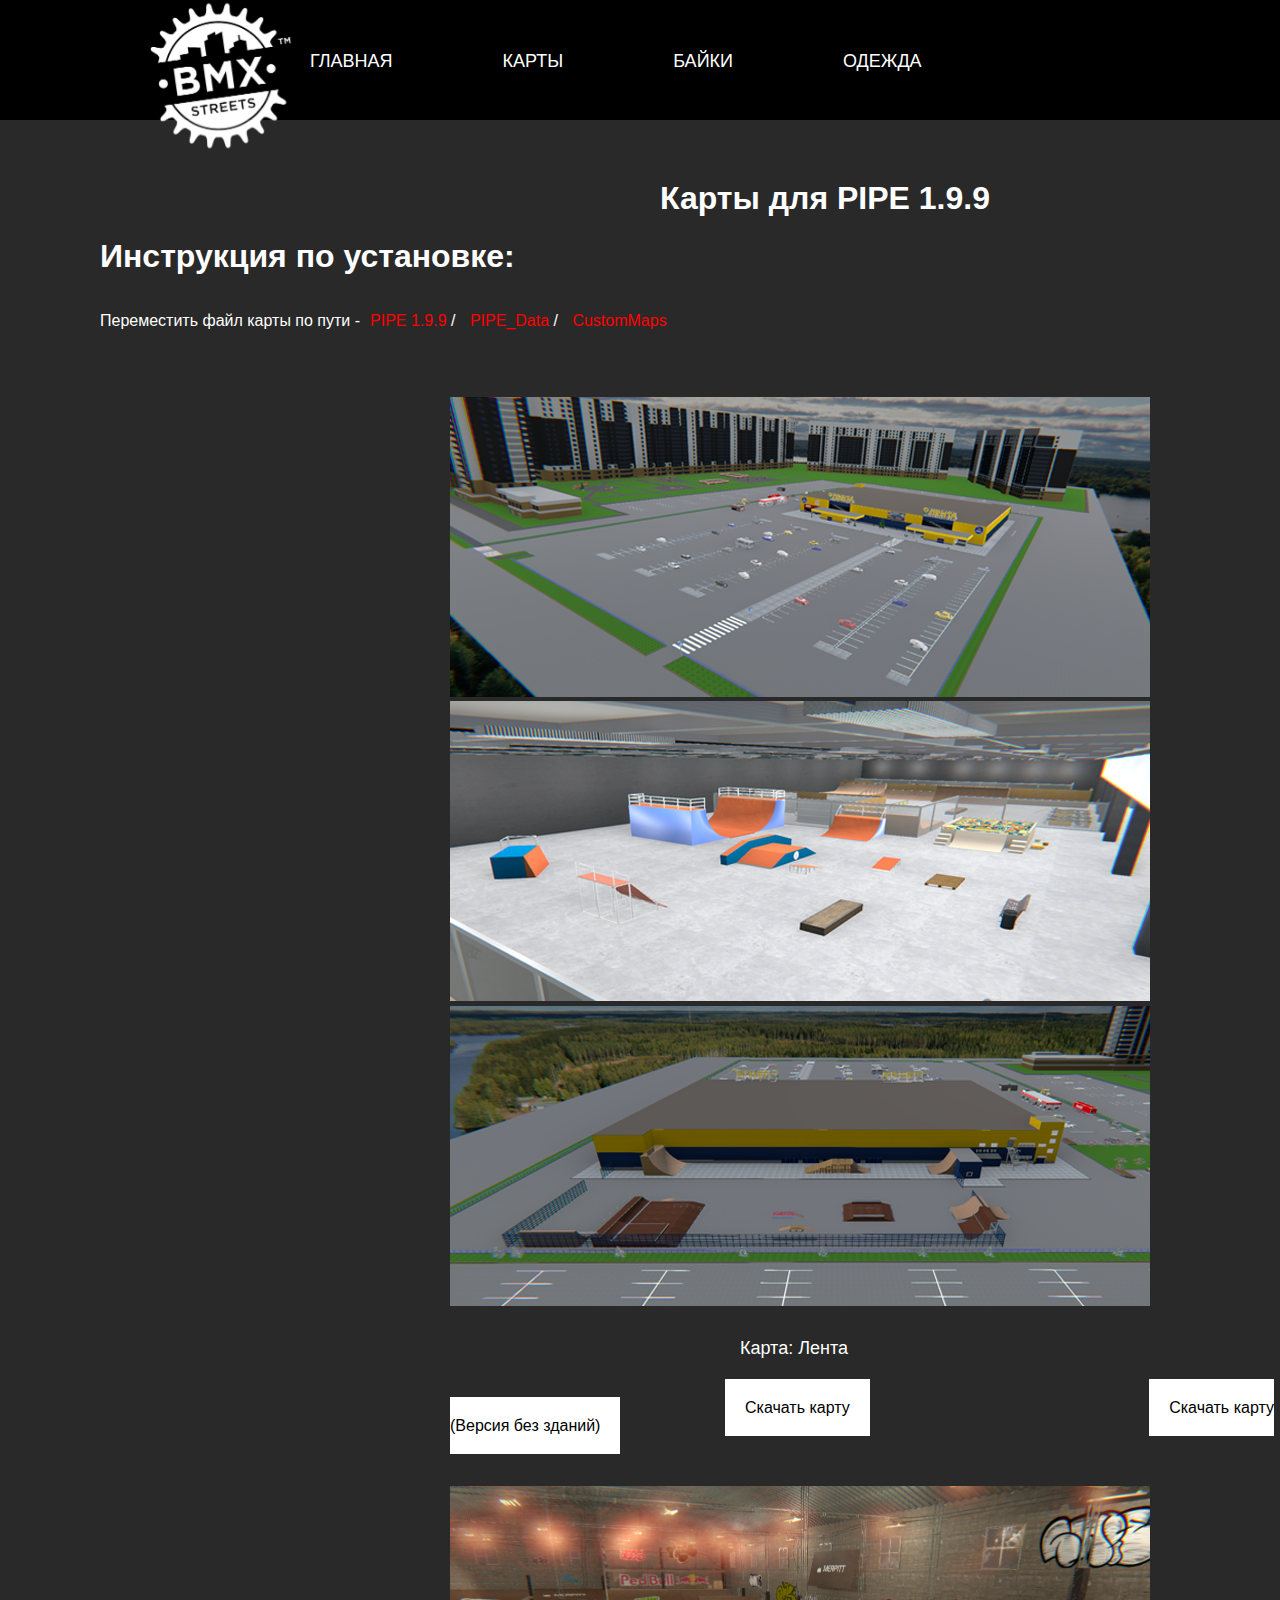
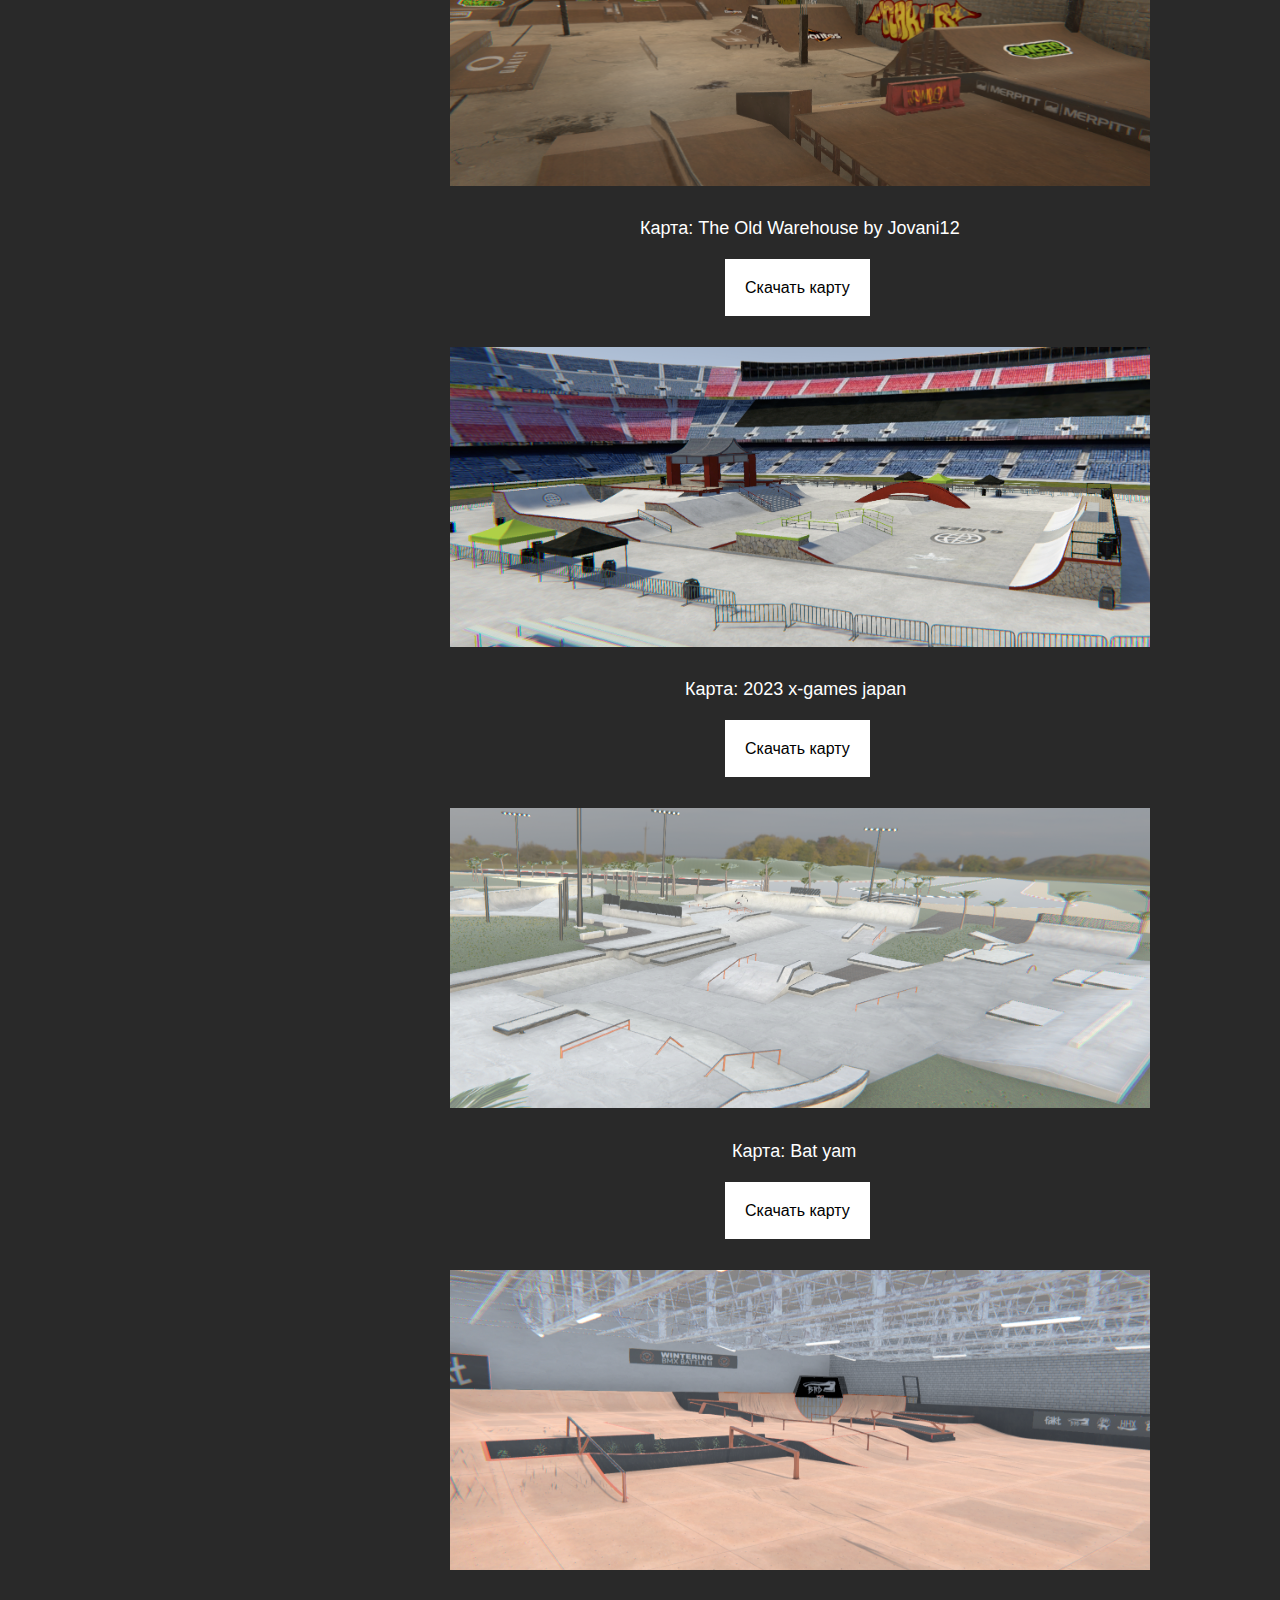
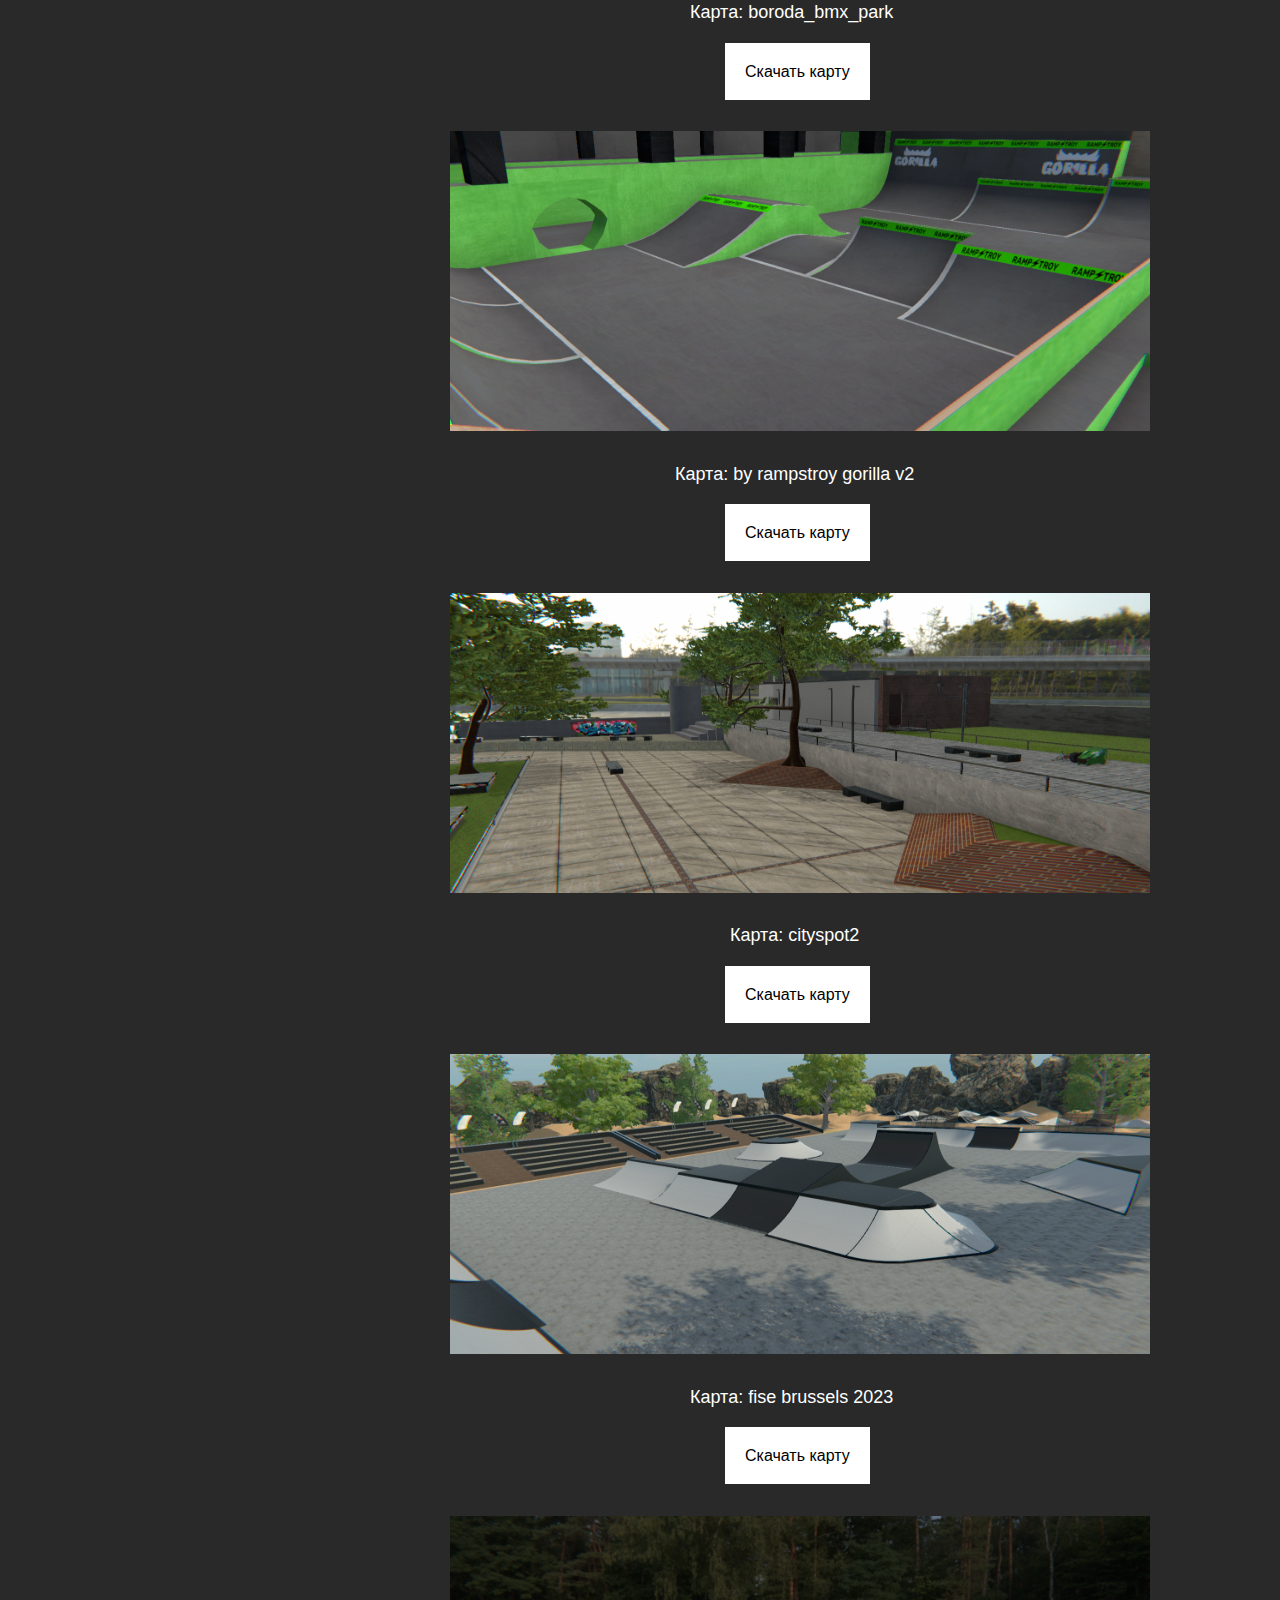
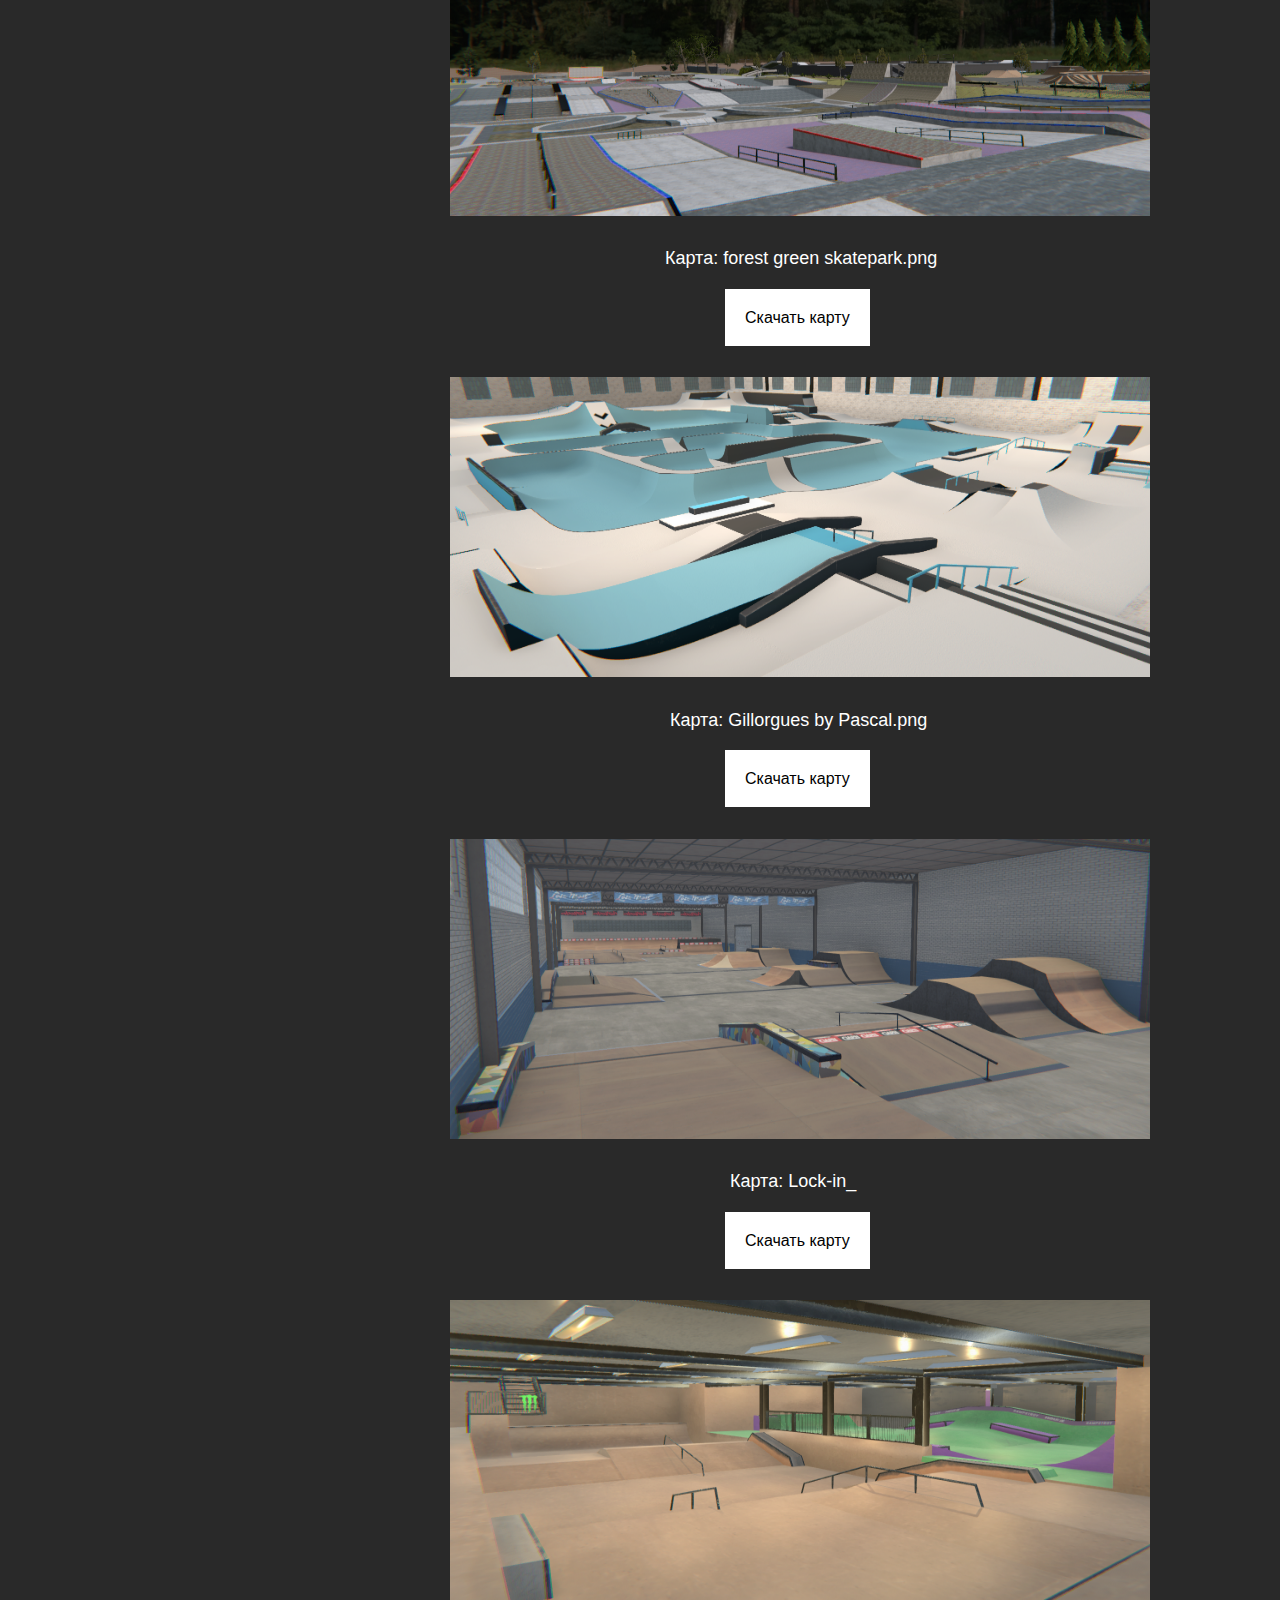
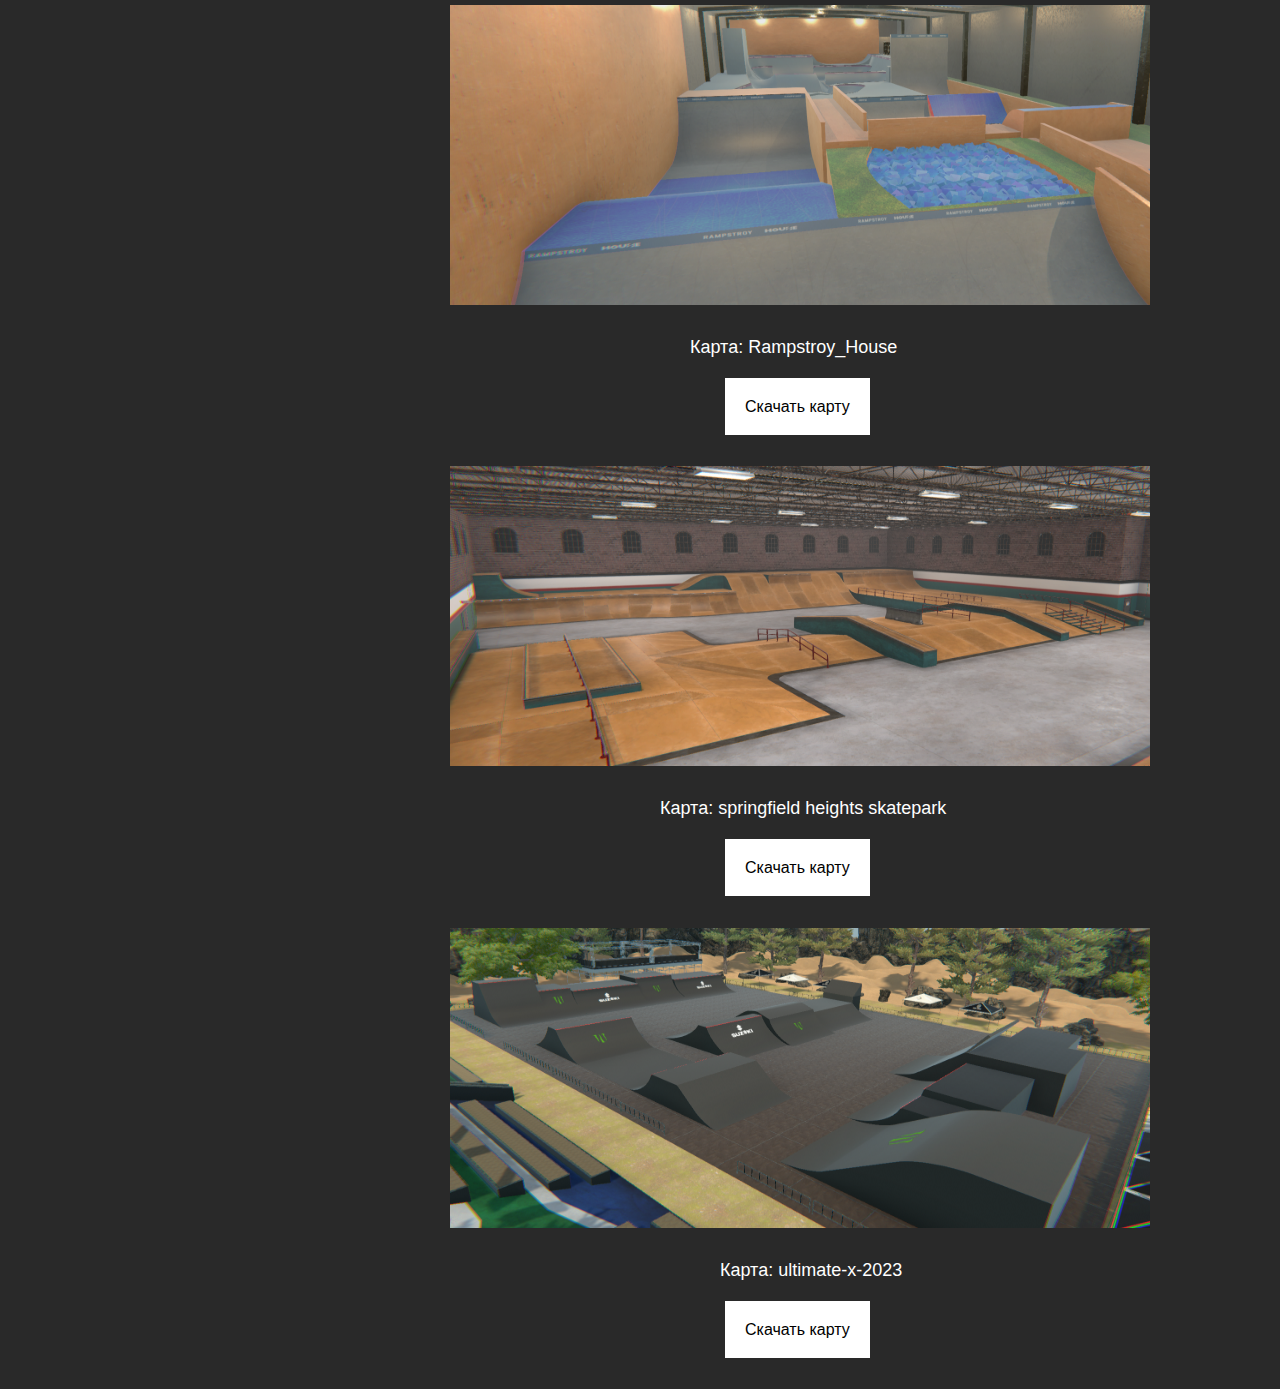
==== maps.html @ d6c1ec67 "Update maps.html" ====
<!DOCTYPE html>
<html lang="en">

<head>
    <meta charset="UTF-8">
    <meta http-equiv="X-UA-Compatible" content="IE=edge">
    <meta name="viewport" content="width=device-width, initial-scale=1.0">
    <title>BMX Streets</title>
    <link rel="stylesheet" href="normalize.css">
    <link rel="stylesheet" href="style.css">
    <link rel="stylesheet" href="logo.js">
    <script defer src="main.js"></script>
</head>

<header id="header" class="header">
    <div class="container header__container">
        <img class="logopipe" src="img/BMXStreets-Logo-White.png" alt="">
        <nav class="menu">
            <ul class="menu__list">
                <li class="menu__item"><a class="menu__link" href="index.html">ГЛАВНАЯ</a></li>
                <li class="menu__item"><a class="menu__link" href="maps.html">КАРТЫ</a></li>
                <li class="menu__item"><a class="menu__link" href="#">БАЙКИ</a></li>
                <li class="menu__item"><a class="menu__link" href="#">ОДЕЖДА</a></li>
            </ul>
        </nav>
    </div>
</header>


<body class="fonmaps">
        <h1 class="namemaps199">Карты для PIPE 1.9.9</h1>

        <div class="instrucktion">
            <h1>Инструкция по установке:</h1>
            <p class="textinstrucktion">Переместить файл карты по пути  - <p class="redtextinstrucktion">PIPE 1.9.9</p> / <p class="redtextinstrucktion">PIPE_Data</p> / <p class="redtextinstrucktion">CustomMaps</p></p>
        </div>

        <div class="blocks-download-pipe">
            <img class="imgmap" src="img/lenta1.png" alt="">
            <img class="imgmap" src="img/lenta2.png" alt="">
            <img class="imgmap" src="img/lenta3.png" alt="">
            <p class="textnamemap1">Карта: Лента</p>
            <a class="downloadmap" href="https://drive.google.com/file/d/12pcnKaykEObRez8sxXVKwpMpvQt71FpP/view?usp=sharing">Скачать карту</a>
            <a class="downloadmap" href="https://drive.google.com/file/d/1QVTZAm-FZBwstr9QKFKF9GoZI6Z2O2if/view?usp=drive_link">Скачать карту (Версия без зданий)</a>
        </div>

        <div class="blocks-download-pipe">
            <img class="imgmap" src="img/The Old Warehouse by Jovani12.png" alt="">
            <p class="textnamemap2">Карта: The Old Warehouse by Jovani12</p>
            <a class="downloadmap" href="https://drive.google.com/file/d/1o9Gn5nRo5s66MWTzDJKxQT04DRqWWHxK/view?usp=drive_link">Скачать карту</a>
        </div>

    <div class="blocks-download-pipe">
        <img class="imgmap" src="img/2023x-games japan.png" alt="">
        <p class="textnamemap3">Карта: 2023 x-games japan</p>
        <a class="downloadmap" href="https://drive.google.com/file/d/132qAJk2F6pWQgx9MVJ4o_4N97up6ZksR/view?usp=drive_link">Скачать карту</a>
    </div>

    <div class="blocks-download-pipe">
        <img class="imgmap" src="img/bat-yam.png" alt="">
        <p class="textnamemap4">Карта: Bat yam</p>
        <a class="downloadmap" href="https://drive.google.com/file/d/15WyGoZsB5lshQvup22UpivRixrcuQG71/view?usp=drive_link">Скачать карту</a>
    </div>

    <div class="blocks-download-pipe">
        <img class="imgmap" src="img/boroda_bmx_park.png" alt="">
        <p class="textnamemap5">Карта: boroda_bmx_park</p>
        <a class="downloadmap" href="https://drive.google.com/file/d/1nBXiU2jxAN5rWKGduiaRT9YnkT07dl_l/view?usp=drive_link">Скачать карту</a>
    </div>

    <div class="blocks-download-pipe">
        <img class="imgmap" src="img/by_rampstroy gorilla v2.png" alt="">
        <p class="textnamemap6">Карта: by rampstroy gorilla v2</p>
        <a class="downloadmap" href="https://drive.google.com/file/d/1hvYZ5di_jlIA-idAq7BQkfL3KL8GYI9L/view?usp=drive_link">Скачать карту</a>
    </div>

    <div class="blocks-download-pipe">
        <img class="imgmap" src="img/cityspot2.png" alt="">
        <p class="textnamemap7">Карта: cityspot2</p>
        <a class="downloadmap" href="https://drive.google.com/file/d/1kmY2izpglIhjFoYrz2LE6RL_hoVQcamS/view?usp=drive_link">Скачать карту</a>
    </div>

    <div class="blocks-download-pipe">
        <img class="imgmap" src="img/fise brussels 2023.png" alt="">
        <p class="textnamemap8">Карта: fise brussels 2023</p>
        <a class="downloadmap" href="https://drive.google.com/file/d/1LyO3p0GkO-GrvowIriFQ-LuRZcQ95Fhl/view?usp=drive_link">Скачать карту</a>
    </div>

    <div class="blocks-download-pipe">
        <img class="imgmap" src="img/forest green skatepark.png" alt="">
        <p class="textnamemap9">Карта: forest green skatepark.png</p>
        <a class="downloadmap" href="https://drive.google.com/file/d/1YTD_ljvBp8oyhYYeYqfXbxGcTemqNvLb/view?usp=drive_link">Скачать карту</a>
    </div>
    
    <div class="blocks-download-pipe">
        <img class="imgmap" src="img/Gillorgues by Pascal.png" alt="">
        <p class="textnamemap10">Карта: Gillorgues by Pascal.png</p>
        <a class="downloadmap" href="https://drive.google.com/file/d/1shA6wOly7ck4dsDFHeNNOBuE8jIccSdG/view?usp=drive_link">Скачать карту</a>
    </div>

    <div class="blocks-download-pipe">
        <img class="imgmap" src="img/Lock-in_.png" alt="">
        <p class="textnamemap11">Карта: Lock-in_</p>
        <a class="downloadmap" href="https://drive.google.com/file/d/1hp206WXUbdAopsgMiSF6xMWNKIoXdcNK/view?usp=drive_link">Скачать карту</a>
    </div>

    <div class="blocks-download-pipe">
        <img class="imgmap" src="img/Rampstroy_House1.png" alt="">
        <img class="imgmap" src="img/Rampstroy_House2.png" alt="">
        <p class="textnamemap12">Карта: Rampstroy_House</p>
        <a class="downloadmap" href="https://drive.google.com/file/d/1wM33NA_jOSzxxs0CMhps0qcGqDmErfzd/view?usp=drive_link">Скачать карту</a>
    </div>

    <div class="blocks-download-pipe">
        <img class="imgmap" src="img/springfield heights skatepark.png" alt="">
        <p class="textnamemap13">Карта: springfield heights skatepark</p>
        <a class="downloadmap" href="https://drive.google.com/file/d/1m7w9zOOwMV4N3d53oDyYXqFToBhpFMMf/view?usp=drive_link">Скачать карту</a>
    </div>

    <div class="blocks-download-pipe">
        <img class="imgmap" src="img/ultimate-x-2023.png" alt="">
        <p class="textnamemap14">Карта: ultimate-x-2023</p>
        <a class="downloadmap" href="https://drive.google.com/file/d/12BAvgzeN0Cq1X7gnjawTCA-QuGd2sbue/view?usp=drive_link">Скачать карту</a>
    </div>


    </body>

</html>
---- style.css ----
.slider{
    width: 1920px;
    overflow: hidden;
    height: 600px;
    position: relative;
    padding-top: 40px;
    height: 530px;
}

.slider__line{
    display: flex;
    transition: all 1s;
}


.slider__btn-prev:hover, .slider__btn-next:hover {
    cursor: pointer;
    background-color: rgba(0, 0, 0, 0.541);
}

.main{
    display: flex;
    justify-content: center;
    width: 100%;
}

html {
    box-sizing: border-box;
}

*,
*::before,
*::after {
    box-sizing: inherit;
}

a {
    color: inherit;
    text-decoration: none;
}

img {
    max-width: 100%;
}

body {
    font-family: Arial, Verdana, sans-serif;
    padding-top: 80px;
    background-color: rgb(0, 0, 0);
}

.container {
    max-width: 1200px;
    margin: 0 auto;
}

.header {
    position: fixed;
    top: 0;
    left: 0;
    width: 100%;
    background-color: rgb(0, 0, 0);
    z-index: 9999;
    transition: box-shadow .3s;
    backdrop-filter: blur(8px);
    -webkit-backdrop-filter: blur(8px);
    height: 120px;
    padding-bottom: 10px;
}

.header__container {
    display: flex;
    justify-content: space-between;
    align-items: center;
    padding-top: 15px;
    padding-bottom: 35px;
    transition:  padding-top .3s,  padding-bottom .3s;
}

.header_mini {
    box-shadow: 0px 0px 30px -11px rgba(0,0,0,0.8);
}

.header_mini .header__container {
    padding-top: 15px;
    padding-bottom: 15px;
}

.logo {
    margin-bottom: 40px;
}

.logo__img {
    position: absolute;
    display: inline-block;
    height: 180px;
    margin-left: 45px;
    padding-bottom: 30px;
}

.logo__img2 {
    position: absolute;
    display: inline-block;
    height: 90px;
    bottom: 10;
}

.menu__list {
    display: flex;
    align-items: center;
    list-style-type: none;
    padding: 0;
    margin: 0;
    margin-top: 16px;
    margin-left: 150px;
}

.menu__item:not(:last-child) {
}

.menu__link {
    font-size: 16px;
    color: white;
    margin-top: 10px;
    margin-left: 40px;
}

.cats{
    display: grid;
    grid-template-columns: 1fr 1fr;
    gap: 20px;
}


.menu__link:hover {
    color: rgb(133, 133, 133);
    
}

.logopipe {
    position: absolute;
    height: 185px;
    margin-top: 60px;
}

.menu__item {
    margin-top: 20px;
}


.block-text-pipe-down-1 {
    width: 740px;
    color: white;
    position: absolute;
    display: inline-block;
    margin-left: 400px;
    position: absolute;
    font-size: 18px;
    line-height: 25px;
    margin-top: 50px;
}

.block-text-pipe-down-2 {
    width: 350px;
    color: white;
    position: relative;
    display: inline-block;
    position: absolute;
    margin-left: 1160px;
    margin-top: 50px;
    line-height: 1px;
}

.h1characters {
    font-size: 16px;
}

.normaltext {
    position: relative;
    display: inline-block;
}

.jurnuytext {
    position: relative;
    display: inline-block;
    font-weight: 700;
}

.text-1-down {
    font-weight: 100;
    font-family: Avantgarde, TeX Gyre Adventor, URW Gothic L, sans-serif;
}

.pipe-text-3 {
    font-size: 16px;
    margin-left: 20px;
    margin-bottom: 80px;
}

.button-buy-pipe200 {
    background-color: white;
    color: black;
    width: 220px;
    height: 70px;
    padding-top: 22px;
    text-align: center;
    font-size: 22px;
    font-family:'Trebuchet MS', 'Lucida Sans Unicode', 'Lucida Grande', 'Lucida Sans', Arial, sans-serif;
    margin-top: 30px;
    position: relative;
    display: inline-block;
    margin-bottom: 100px;
}

.button-buy-pipe200:hover {
    background-color: rgb(158, 158, 158);
    transition: 0.2s;
}

.pipe200block2 {
    margin-left: 100px;
    background-color: rgb(255, 255, 255);
    width: 220px;
    height: 70px;
    padding-top: 22px;
    text-align: center;
    font-size: 22px;
    display: inline-block;
    position: absolute;
    margin-top: 2px;
    margin-left: 700px;
}

.pipe200block2:hover {
    background-color: rgb(158, 158, 158);
    transition: 0.2s;
}

.povelitdownload {
    color: white;
    font-size: 20px;
    position: absolute;
    margin-top: 500px;
    margin-left: 550px;
    position: relative;
    display: inline-block
}

.freedownload {
    position: relative;
    display: inline-block;
    color: rgb(255, 0, 0);
    font-size: 20px;
}

.footer-img {
    margin-top: 200px;
}

.img-footer {
    width: 1920px;
    height: 350px;
}

.logomashbmx {
    position: absolute;
    height: 70px;
    margin-left: 420px;
    margin-top: 50px;
}

.letsgetsocial {
    color: white;
    position: absolute;
    margin-left: 800px;
    margin-top: 50px;
    font-size: 18px;
    width: 700px;
}

.fonmaps {
    background-color: rgb(41, 41, 41);
}

.fonmods {
    background-color: rgb(41, 41, 41);
}

.imgmap {
    width: 700px;
    height: 300px;
}

.blocks-download-pipe {
    margin-left: 590px;
    margin-top: 50px;
    margin-bottom: 50px;
}

.textnamemap-1 {
    margin-left: 310px;
    padding-top: 10px;
    padding-bottom: 10px;
    color: white;
    font-size: 18px;
    margin-bottom: 30px;
}

.textnamemap1 {
    margin-left: 290px;
    padding-top: 10px;
    padding-bottom: 10px;
    color: white;
    font-size: 18px;
    margin-bottom: 30px;
}

.textnamemap2 {
    margin-left: 190px;
    padding-top: 10px;
    padding-bottom: 10px;
    color: white;
    font-size: 18px;
    margin-bottom: 30px;
}

.namemaps199 {
    color: white;
    margin-top: 100px;
    margin-left: 800px;
}

.textnamemap3 {
    margin-left: 235px;
    padding-top: 10px;
    padding-bottom: 10px;
    color: white;
    font-size: 18px;
    margin-bottom: 30px;
}

.textnamemap4 {
    margin-left: 282px;
    padding-top: 10px;
    padding-bottom: 10px;
    color: white;
    font-size: 18px;
    margin-bottom: 30px;
}

.textnamemap5 {
    margin-left: 240px;
    padding-top: 10px;
    padding-bottom: 10px;
    color: white;
    font-size: 18px;
    margin-bottom: 30px;
}

.textnamemap6 {
    margin-left: 225px;
    padding-top: 10px;
    padding-bottom: 10px;
    color: white;
    font-size: 18px;
    margin-bottom: 30px;
}

.textnamemap7 {
    margin-left: 280px;
    padding-top: 10px;
    padding-bottom: 10px;
    color: white;
    font-size: 18px;
    margin-bottom: 30px;
}

.textnamemap8 {
    margin-left: 240px;
    padding-top: 10px;
    padding-bottom: 10px;
    color: white;
    font-size: 18px;
    margin-bottom: 30px;
}

.textnamemap9 {
    margin-left: 215px;
    padding-top: 10px;
    padding-bottom: 10px;
    color: white;
    font-size: 18px;
    margin-bottom: 30px;
}

.textnamemap10 {
    margin-left: 220px;
    padding-top: 10px;
    padding-bottom: 10px;
    color: white;
    font-size: 18px;
    margin-bottom: 30px;
}

.textnamemap11 {
    margin-left: 280px;
    padding-top: 10px;
    padding-bottom: 10px;
    color: white;
    font-size: 18px;
    margin-bottom: 30px;
}

.textnamemap12 {
    margin-left: 240px;
    padding-top: 10px;
    padding-bottom: 10px;
    color: white;
    font-size: 18px;
    margin-bottom: 30px;
}

.textnamemap13 {
    margin-left: 210px;
    padding-top: 10px;
    padding-bottom: 10px;
    color: white;
    font-size: 18px;
    margin-bottom: 30px;
}

.textnamemap14 {
    margin-left: 270px;
    padding-top: 10px;
    padding-bottom: 10px;
    color: white;
    font-size: 18px;
    margin-bottom: 30px;
}

.downloadmap {
    margin-left: 275px;
    background-color: white;
    width: 250px;
    height: 100px;
    padding-top: 20px;
    padding-left: 20px;
    padding-bottom: 20px;
    padding-right: 20px;
}

.instrucktion {
    color: white;
    margin-left: 100px;
    font-family:Arial, Helvetica, sans-serif;
}

.redtextinstrucktion {
    color: red;
    display: inline-block;
    margin-left: 10px;
    font-family:Arial, Helvetica, sans-serif;
}

.textinstrucktion {
    display: inline-block
}


.downloadmap:hover {
    background-color: rgb(173, 173, 173);
    transition: 0.2s;
}

@media only screen and (max-width: 1920px) {
        
    .menu__link {
        font-size: 18px;
        color: white;
        margin-top: 10px;
        padding-left: 85px;
    }

    .logomashbmx {
        position: absolute;
        height: 80px;
        margin-left: 420px;
        margin-top: 50px;
    }

    .letsgetsocial {
        color: white;
        position: absolute;
        margin-left: 800px;
        margin-top: 50px;
        font-size: 20px;
        width: 800px;
        line-height: 30px;
        font-family: 'Gill Sans', 'Gill Sans MT', Calibri, 'Trebuchet MS', sans-serif;
    }

}

@media only screen and (max-width: 1024px) {
    .slider{
        width: 1024px;
        overflow: hidden;
        height: 600px;
        position: relative;
        padding-top: 40px;
        height: 400px;
    }
}

@media only screen and (max-width: 1440px) {

    .slider{
        width: 1440px;
        overflow: hidden;
        height: 600px;
        position: relative;
        padding-top: 40px;
        height: 400px;
    }

    .blocks-download-pipe {
        margin-left: 300px;
        margin-top: 50px;
        margin-bottom: 50px;
    }


    .namemaps199 {
        color: white;
        margin-top: 100px;
        margin-left: 600px;
    }

    .block-text-pipe-down-1 {
        width: 740px;
        color: white;
        position: absolute;
        display: inline-block;
        margin-left: 400px;
        position: absolute;
        font-size: 18px;
        line-height: 25px;
        margin-top: 50px;
    }
    
    .block-text-pipe-down-2 {
        width: 350px;
        color: white;
        position: relative;
        display: inline-block;
        position: absolute;
        margin-left: 1260px;
        margin-top: 50px;
        line-height: 1px;
    }

    .menu__link {
        font-size: 18px;
        color: white;
        margin-top: 10px;
        padding-left: 65px;
    }

    .logomashbmx {
        position: absolute;
        height: 80px;
        margin-top: 50px;
    }

    .letsgetsocial {
        color: white;
        position: absolute;
        margin-left: 800px;
        margin-top: 50px;
        font-size: 22px;
        width: 600px;
        line-height: 30px;
    }
}

@media only screen and (max-width: 1366px) {

    .menu__link {
        font-size: 16px;
        color: white;
        margin-top: 10px;
        margin-left: 30px;
    }

    .blocks-download-pipe {
        margin-left: 590px;
        margin-top: 50px;
        margin-bottom: 50px;
    }

    .blocks-download-pipe {
        margin-left: 340px;
        margin-top: 50px;
        margin-bottom: 50px;
    }

    .namemaps199 {
        color: white;
        margin-top: 100px;
        margin-left: 550px;
    }

    .slider{
        width: 1366px;
        overflow: hidden;
        height: 600px;
        position: relative;
        padding-top: 40px;
        height: 395px;
    }


    .pipe200block2 {
        margin-left: 100px;
        background-color: rgb(255, 255, 255);
        width: 220px;
        height: 70px;
        padding-top: 22px;
        text-align: center;
        font-size: 22px;
        display: inline-block;
        position: absolute;
        margin-top: 2px;
        margin-left: 400px;
    }

    .block-text-pipe-down-2 {
        width: 350px;
        color: white;
        position: relative;
        display: inline-block;
        position: absolute;
        margin-left: 900px;
        margin-top: 50px;
        line-height: 1px;
    }

    .textpipe1 {
        color: white;
        width: 750px;
        height: 200px;
        margin-left: 200px;
        font-size: 18px;
        font-family:system-ui, -apple-system, BlinkMacSystemFont, 'Segoe UI', Roboto, Oxygen, Ubuntu, Cantarell, 'Open Sans', 'Helvetica Neue', sans-serif;
        margin-top: 50px;
        line-height: 27px;
        margin-bottom: 50px;
    }

    .textpipedown {
        height: 85px;
        width: 100%;
    }

    .block-text-pipe-down-1 {
        width: 740px;
        color: white;
        position: absolute;
        display: inline-block;
        margin-left: 100px;
        position: absolute;
        font-size: 18px;
        line-height: 25px;
        margin-top: 50px;
    }

    .povelitdownload {
        color: white;
        font-size: 20px;
        position: absolute;
        margin-top: 500px;
        margin-left: 350px;
        position: relative;
        display: inline-block
    }
    
    .freedownload {
        position: relative;
        display: inline-block;
        color: rgb(255, 0, 0);
        font-size: 20px;
    }

}

@media only screen and (max-width: 1366px) {
    .logomashbmx {
        position: absolute;
        height: 70px;
        margin-left: 200px;
        margin-top: 50px;
    }

    
    
    .letsgetsocial {
        color: white;
        position: absolute;
        margin-left: 800px;
        margin-top: 50px;
        font-size: 20px;
        width: 700px;
    }
}

@media only screen and (max-width: 1536px) {
    .block-text-pipe-down-1 {
        width: 550px;
        color: white;
        position: absolute;
        display: inline-block;
        margin-left: 150px;
        position: absolute;
        font-size: 18px;
        line-height: 25px;
        margin-top: 50px;
    }

    .blocks-download-pipe {
        margin-left: 430px;
        margin-top: 50px;
        margin-bottom: 50px;
    }


    .namemaps199 {
        color: white;
        margin-top: 100px;
        margin-left: 620px;
    }
    
    .pipe200block2 {
        margin-left: 100px;
        background-color: rgb(255, 255, 255);
        width: 220px;
        height: 70px;
        padding-top: 22px;
        text-align: center;
        font-size: 22px;
        display: inline-block;
        position: absolute;
        margin-top: 2px;
        margin-left: 400px;
    }

    .logomashbmx {
        position: absolute;
        height: 80px;
        margin-left: 350px;
        margin-top: 50px;
    }

    .letsgetsocial {
        color: white;
        position: absolute;
        margin-left: 600px;
        margin-top: 50px;
        font-size: 18px;
        width: 800px;
        line-height: 30px;
    }


    .menu__list {
        display: flex;
        align-items: center;
        list-style-type: none;
        padding: 0;
        margin: 0;
        margin-top: 16px;
        margin-left: 160px;
    }

    .logo__img {
        position: absolute;
        display: inline-block;
        height: 180px;
        margin-left: 15px;
        padding-bottom: 30px;
    }

    .menu__link {
        font-size: 14px;
        color: white;
        margin-top: 10px;
        margin-left: 20px;
    }


    .povelitdownload {
        color: white;
        font-size: 20px;
        position: absolute;
        margin-top: 570px;
        margin-left: 350px;
        position: relative;
        display: inline-block
    }

    .pipe200block2 {
        margin-left: 100px;
        background-color: rgb(255, 255, 255);
        width: 220px;
        height: 70px;
        padding-top: 22px;
        text-align: center;
        font-size: 22px;
        display: inline-block;
        position: absolute;
        margin-top: 7px;
        margin-left: 700px;
    }

    .block-text-pipe-down-2 {
        width: 350px;
        color: white;
        position: relative;
        display: inline-block;
        position: absolute;
        margin-left: 750px;
        margin-top: 50px;
        line-height: 1px;
    }
}

@media only screen and (max-width: 1280px) {
    .slider{
        width: 1280px;
        overflow: hidden;
        height: 350px;
        position: relative;
        padding-top: 40px;
    }

    .blocks-download-pipe {
        margin-left: 320px;
        margin-top: 50px;
        margin-bottom: 50px;
    }


    .namemaps199 {
        color: white;
        margin-top: 100px;
        margin-left: 530px;
    }

    .logomashbmx {
        position: absolute;
        height: 80px;
        margin-top: 50px;
        margin-left: 150px;
    }

    .letsgetsocial {
        color: white;
        position: absolute;
        margin-left: 400px;
        margin-top: 50px;
        font-size: 18px;
        width: 800px;
        line-height: 30px;
    }

    .logopipe {
        position: absolute;
        height: 165px;
        margin-top: 60px;
        margin-left: 50px;
    }

    .menu__link {
        font-size: 16px;
        color: white;
        margin-top: 10px;
        padding-left: 60px;
    }

    .textpipe1 {
        color: white;
        width: 750px;
        height: 200px;
        margin-left: 200px;
        font-size: 18px;
        font-family:system-ui, -apple-system, BlinkMacSystemFont, 'Segoe UI', Roboto, Oxygen, Ubuntu, Cantarell, 'Open Sans', 'Helvetica Neue', sans-serif;
        margin-top: 50px;
        line-height: 27px;
        margin-bottom: 50px;
    }

    .textpipedown {
        height: 85px;
        width: 100%;
    }

    
}

@media only screen and (max-width: 1600px) {
    .slider{
        width: 1600px;
        overflow: hidden;
        height: 350px;
        position: relative;
        padding-top: 40px;
    }

    .blocks-download-pipe {
        margin-left: 450px;
        margin-top: 50px;
        margin-bottom: 50px;
    }

    .namemaps199 {
        color: white;
        margin-top: 100px;
        margin-left: 660px;
    }

    .logomashbmx {
        position: absolute;
        height: 100px;
        margin-top: 50px;
        margin-left: 250px;
    }

    .letsgetsocial {
        color: white;
        position: absolute;
        margin-left: 600px;
        margin-top: 50px;
        font-size: 20px;
        width: 800px;
        line-height: 30px;
    }

    .logopipe {
        position: absolute;
        height: 165px;
        margin-top: 60px;
        margin-left: 100px;
    }

    .menu__link {
        font-size: 18px;
        color: white;
        margin-top: 10px;
        padding-left: 90px;
    }

    .textpipe1 {
        color: white;
        width: 750px;
        height: 200px;
        margin-left: 200px;
        font-size: 18px;
        font-family:system-ui, -apple-system, BlinkMacSystemFont, 'Segoe UI', Roboto, Oxygen, Ubuntu, Cantarell, 'Open Sans', 'Helvetica Neue', sans-serif;
        margin-top: 50px;
        line-height: 27px;
        margin-bottom: 50px;
    }

    .textpipedown {
        height: 90px;
        width: 100%;
    }
}

@media only screen and (max-width: 1280px) {
    .slider{
        width: 1280px;
        overflow: hidden;
        height: 350px;
        position: relative;
        padding-top: 40px;
    }

    .textpipe1 {
        color: white;
        width: 750px;
        height: 200px;
        margin-left: 200px;
        font-size: 18px;
        font-family:system-ui, -apple-system, BlinkMacSystemFont, 'Segoe UI', Roboto, Oxygen, Ubuntu, Cantarell, 'Open Sans', 'Helvetica Neue', sans-serif;
        margin-top: 50px;
        line-height: 27px;
        margin-bottom: 50px;
    }

    .textpipedown {
        height: 80px;
        width: 100%;
    }

    .menu__link {
        font-size: 16px;
        color: white;
        margin-top: 10px;
        padding-left: 90px;
    }

    .textpipe1 {
        color: white;
        width: 650px;
        height: 200px;
        margin-left: 200px;
        font-size: 18px;
        font-family:system-ui, -apple-system, BlinkMacSystemFont, 'Segoe UI', Roboto, Oxygen, Ubuntu, Cantarell, 'Open Sans', 'Helvetica Neue', sans-serif;
        margin-top: 50px;
        line-height: 27px;
        margin-bottom: 50px;
    }

        .logomashbmx {
        position: absolute;
        height: 80px;
        margin-top: 50px;
        margin-left: 150px;
    }

    .letsgetsocial {
        color: white;
        position: absolute;
        margin-left: 450px;
        margin-top: 50px;
        font-size: 18px;
        width: 750px;
        line-height: 30px;
    }

    .pipe200block2 {
        margin-left: 100px;
        background-color: rgb(255, 255, 255);
        width: 220px;
        height: 70px;
        padding-top: 22px;
        text-align: center;
        font-size: 22px;
        display: inline-block;
        position: absolute;
        margin-top: 7px;
        margin-left: 500px;
    }
}

@media only screen and (max-height: 1024px) {
    .menu__link {
        font-size: 18px;
        color: white;
        margin-top: 10px;
        padding-left: 90px;
    }
}

@media only screen and (max-width: 1024px) {
    .menu__link {
        font-size: 18px;
        color: white;
        margin-top: 10px;
        padding-left: 90px;
    }

    .slider{
        width: 1024px;
        overflow: hidden;
        height: 350px;
        position: relative;
        padding-top: 40px;
    }
}
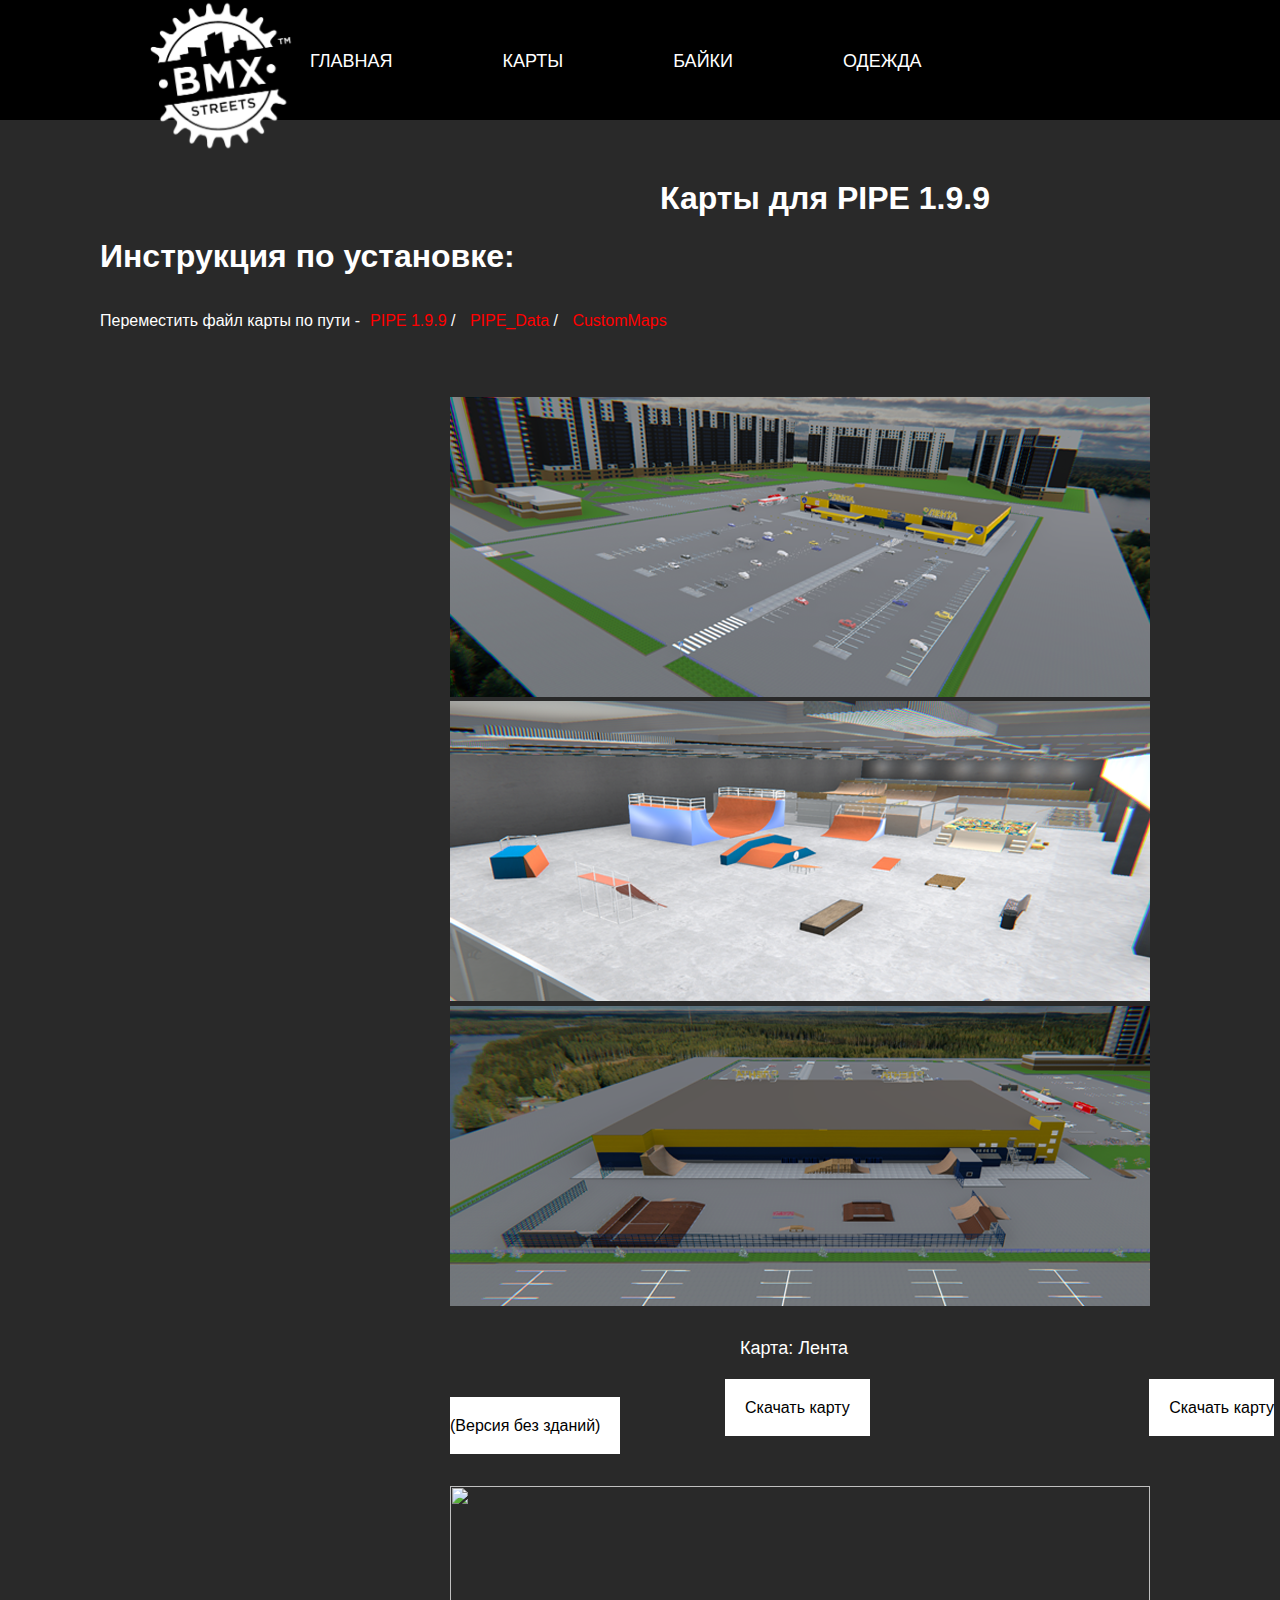
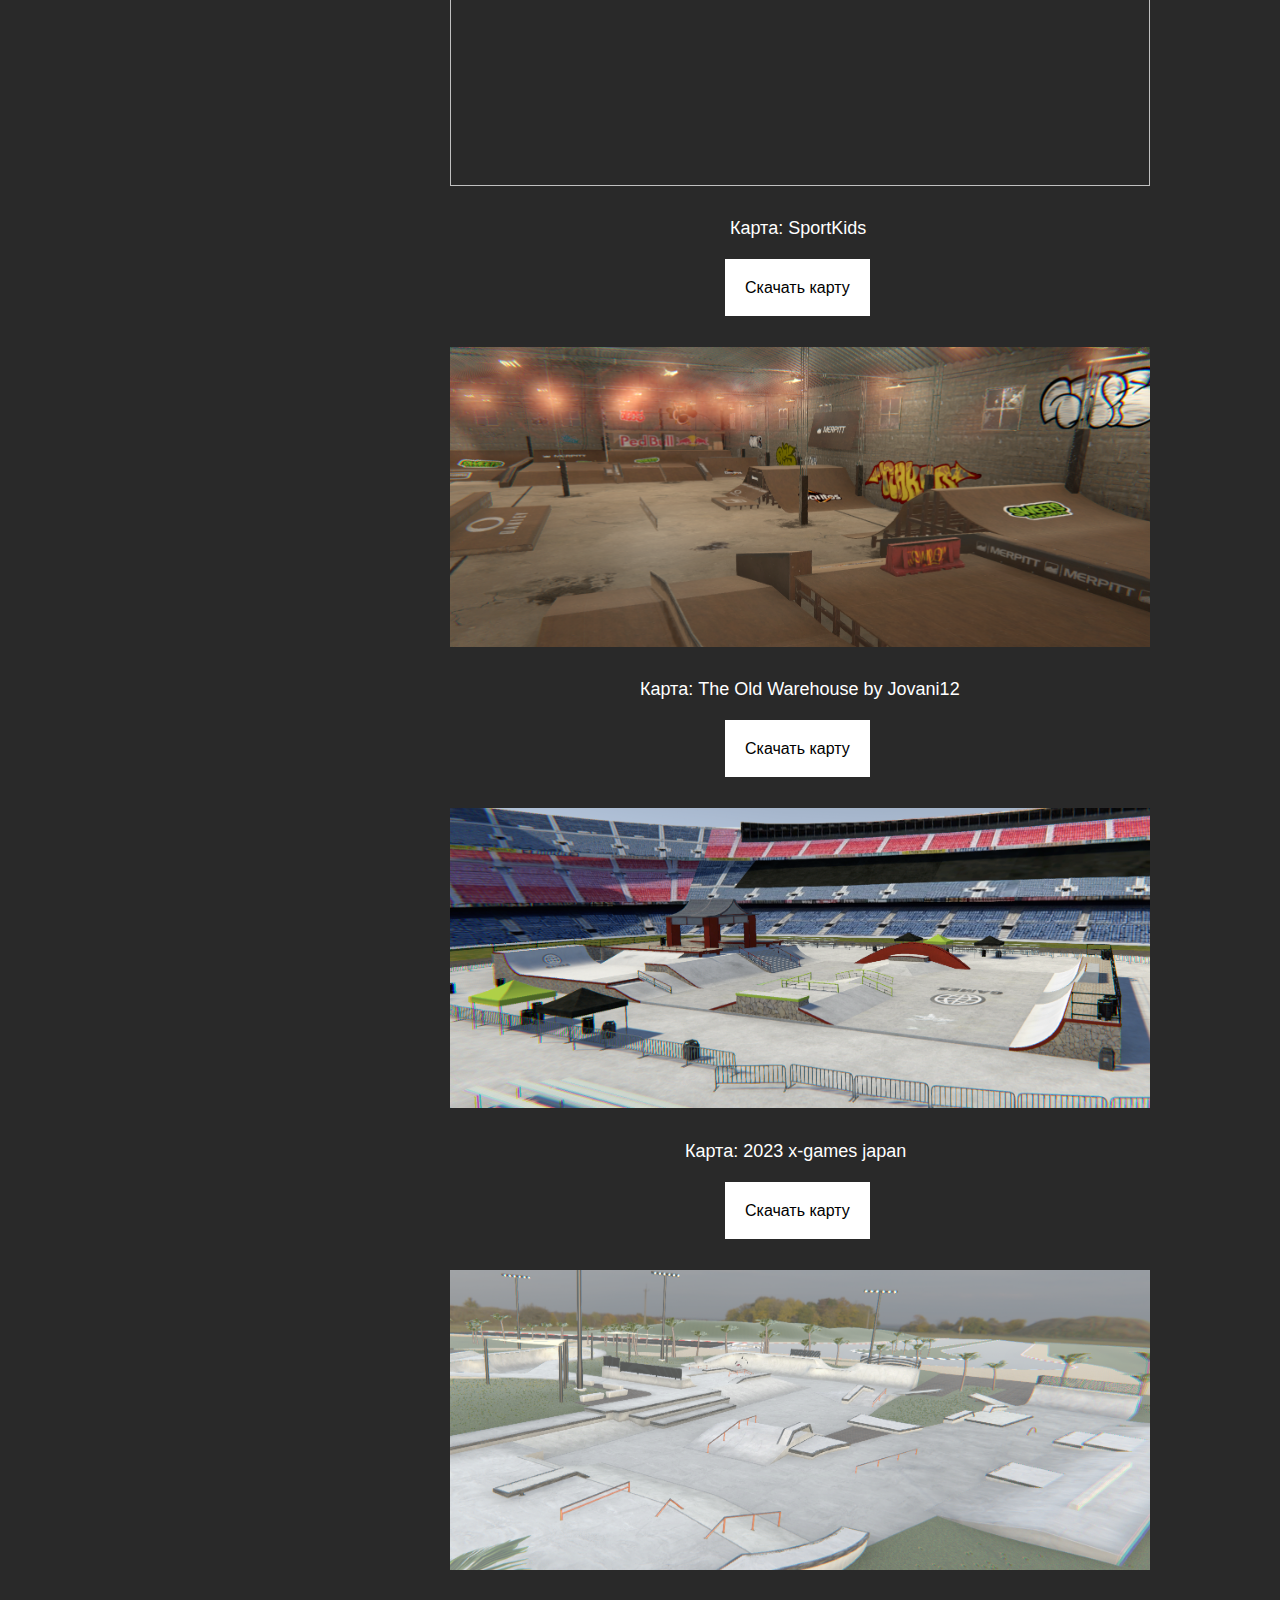
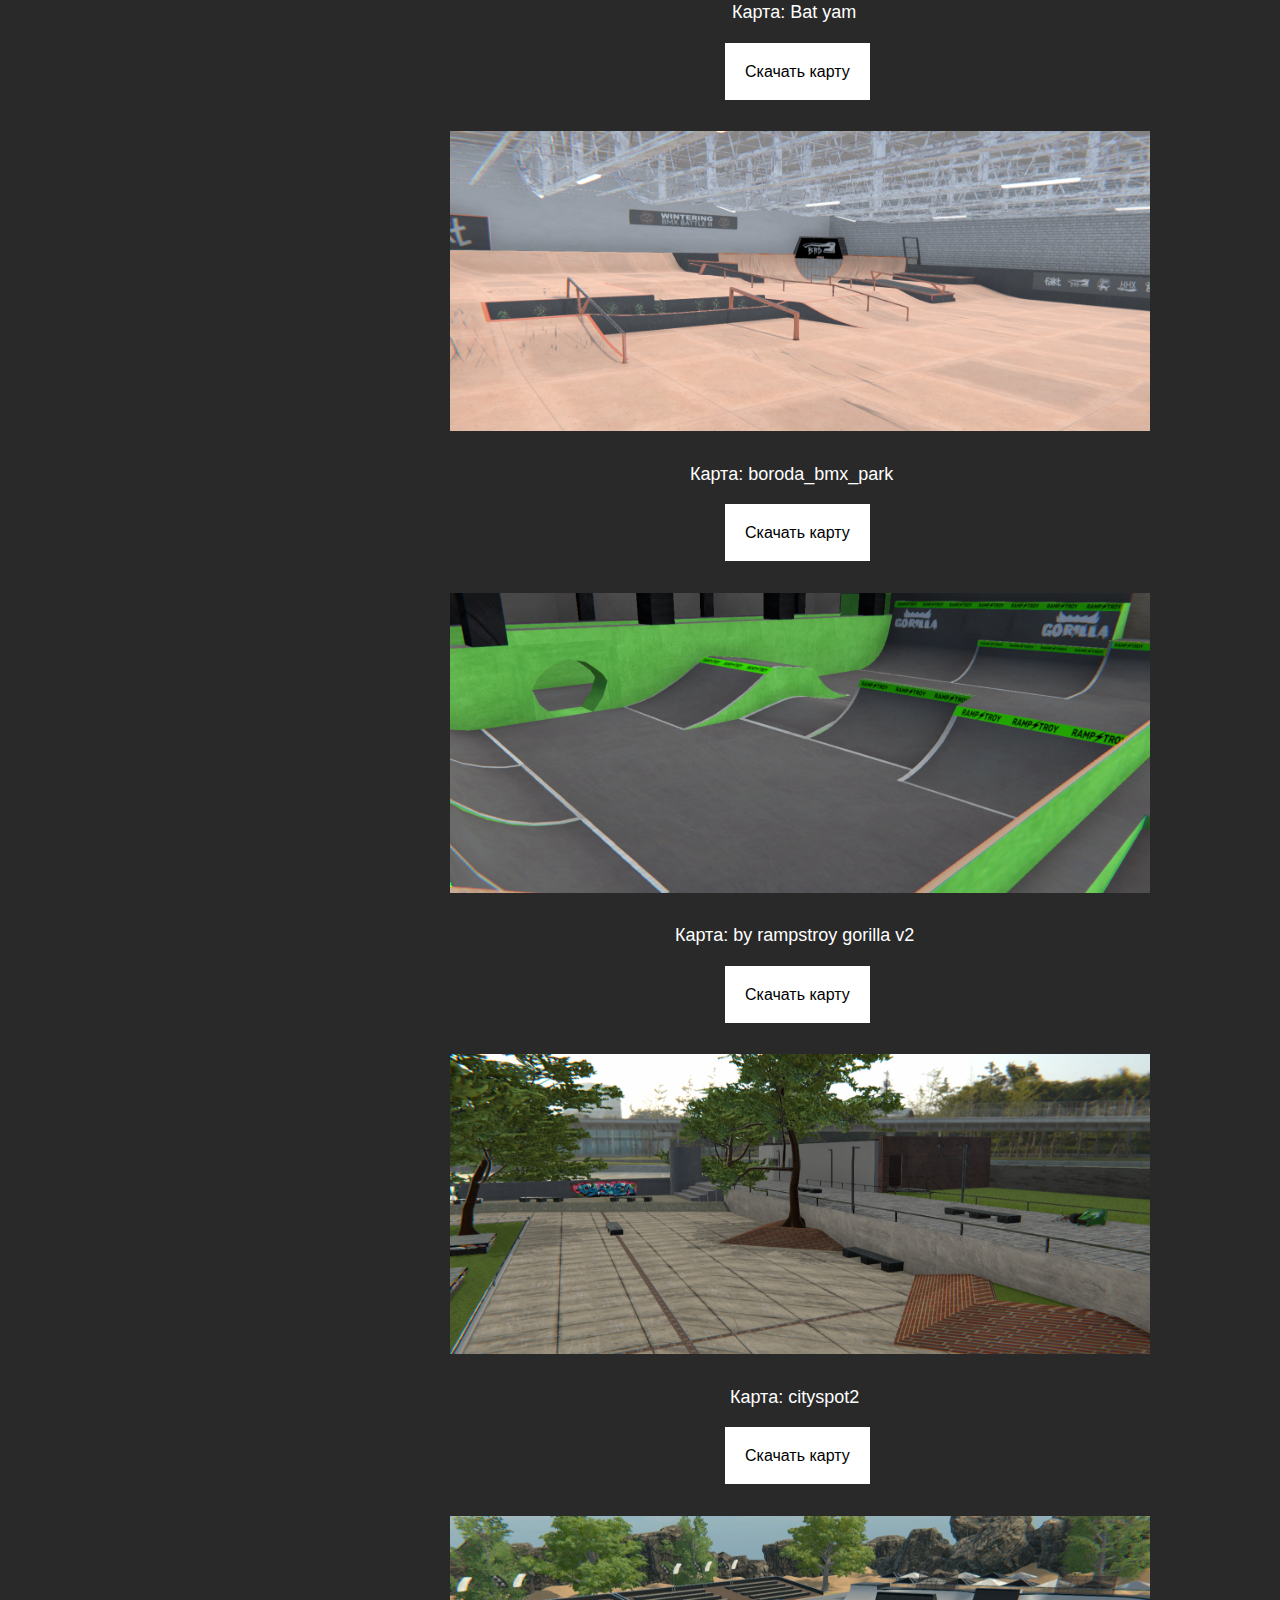
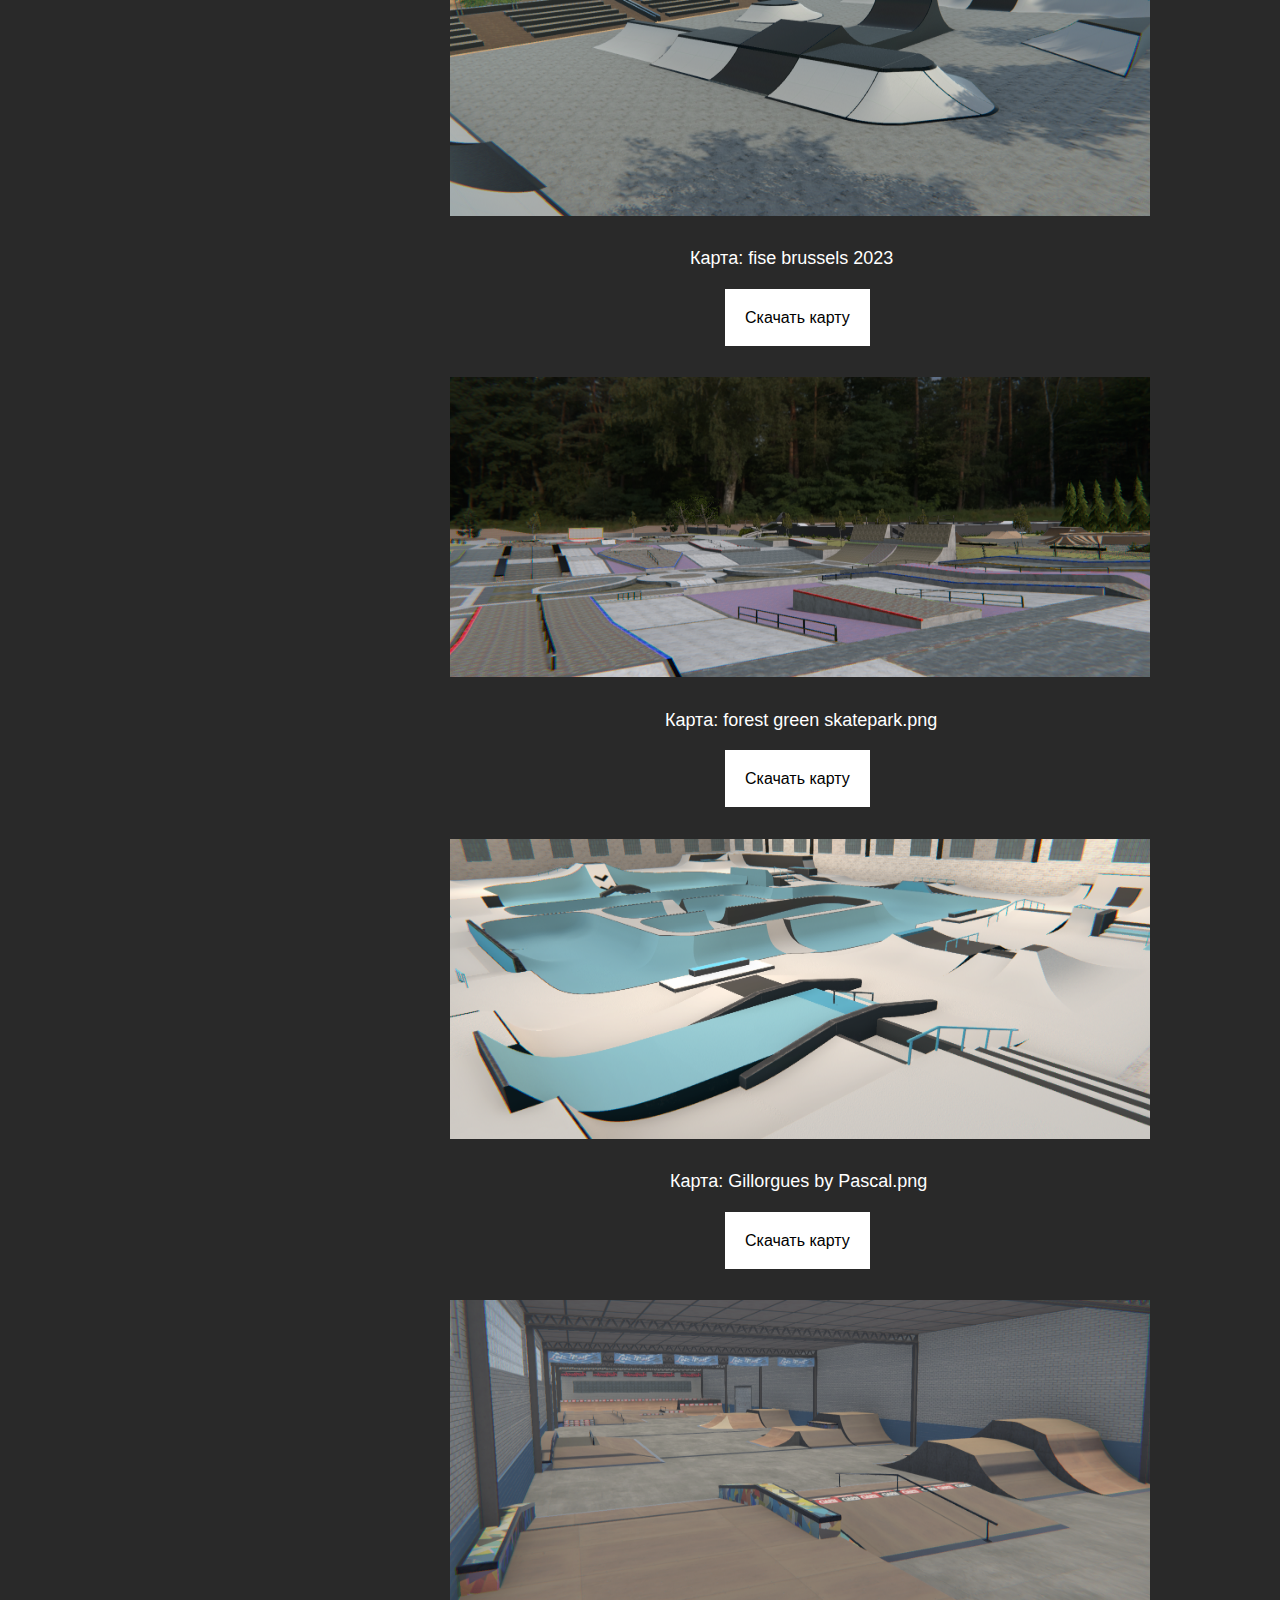
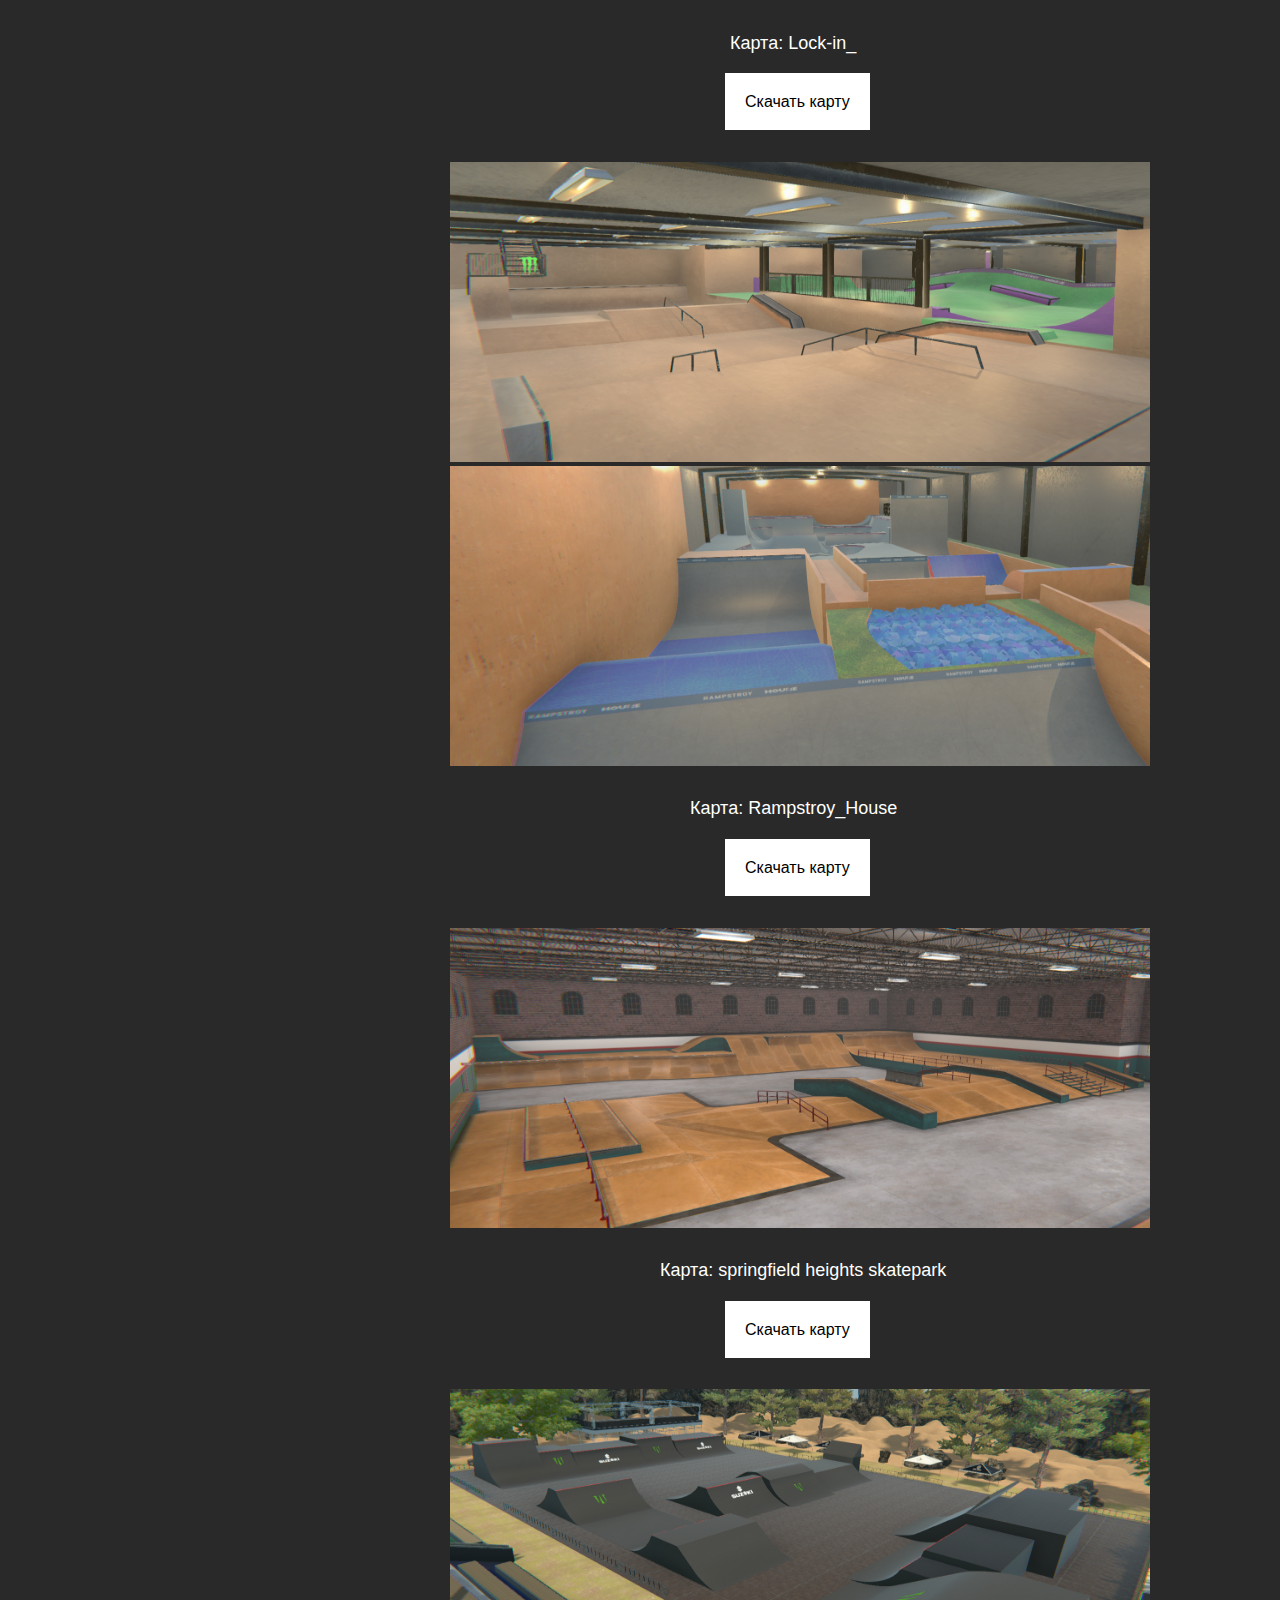
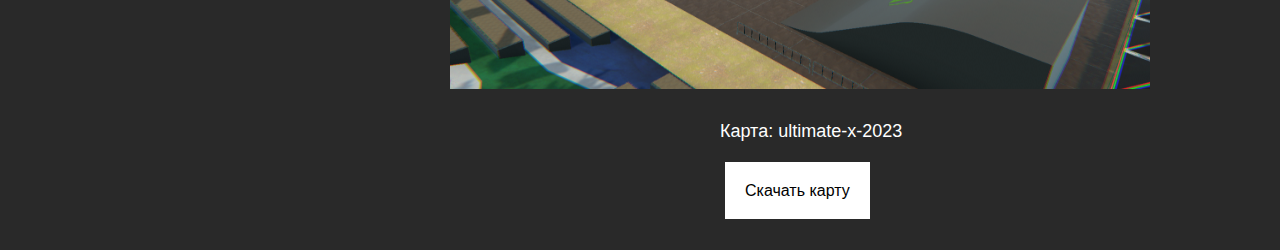
==== commit 0a31f212: "Update maps.html" ====
--- a/maps.html
+++ b/maps.html
@@ -43,6 +43,12 @@
             <a class="downloadmap" href="https://drive.google.com/file/d/12pcnKaykEObRez8sxXVKwpMpvQt71FpP/view?usp=sharing">Скачать карту</a>
             <a class="downloadmap" href="https://drive.google.com/file/d/1QVTZAm-FZBwstr9QKFKF9GoZI6Z2O2if/view?usp=drive_link">Скачать карту (Версия без зданий)</a>
         </div>
+
+        <div class="blocks-download-pipe">
+        <img class="imgmap" src="img/sportkidspng" alt="">
+        <p class="textnamemap7">Карта: SportKids</p>
+        <a class="downloadmap" href="https://drive.google.com/file/d/15llxBQVCR-en4lDNEsDVgCKgVjciPERl/view?usp=drive_link">Скачать карту</a>
+    </div>
 
         <div class="blocks-download-pipe">
             <img class="imgmap" src="img/The Old Warehouse by Jovani12.png" alt="">
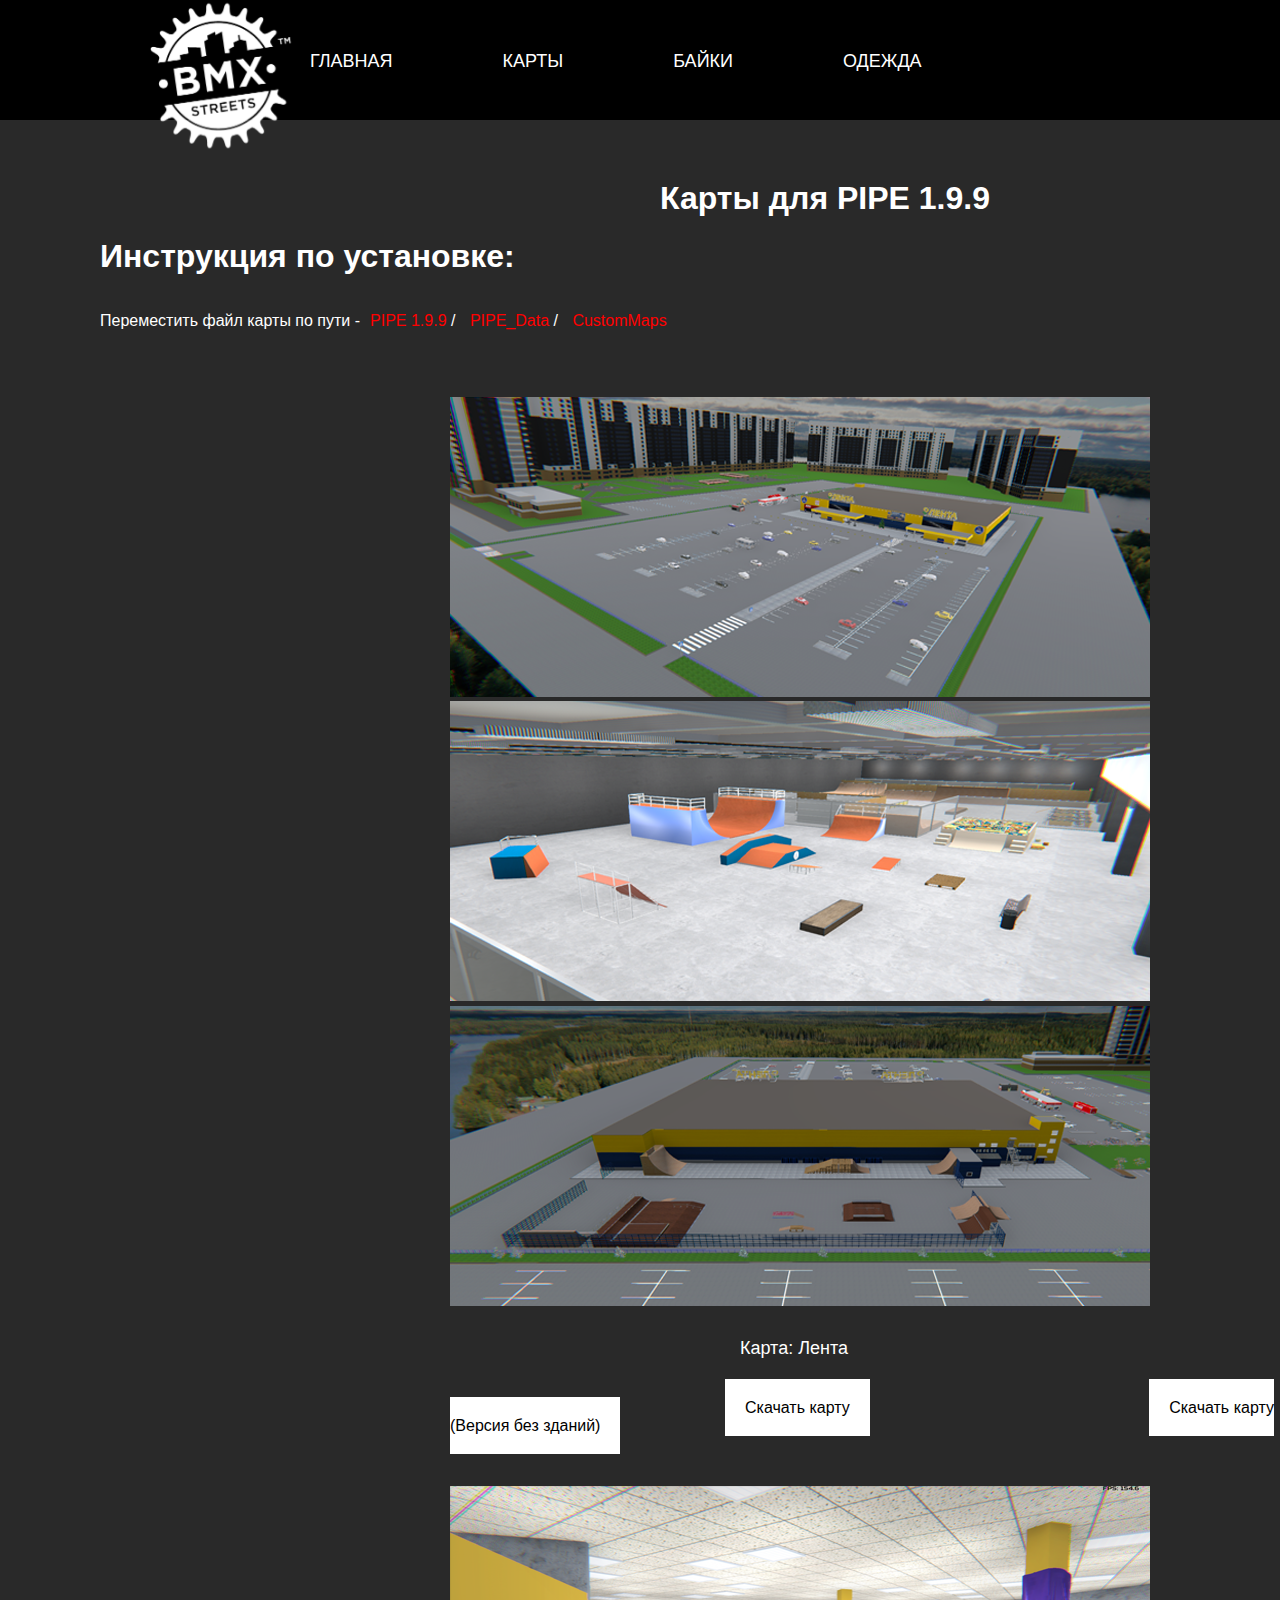
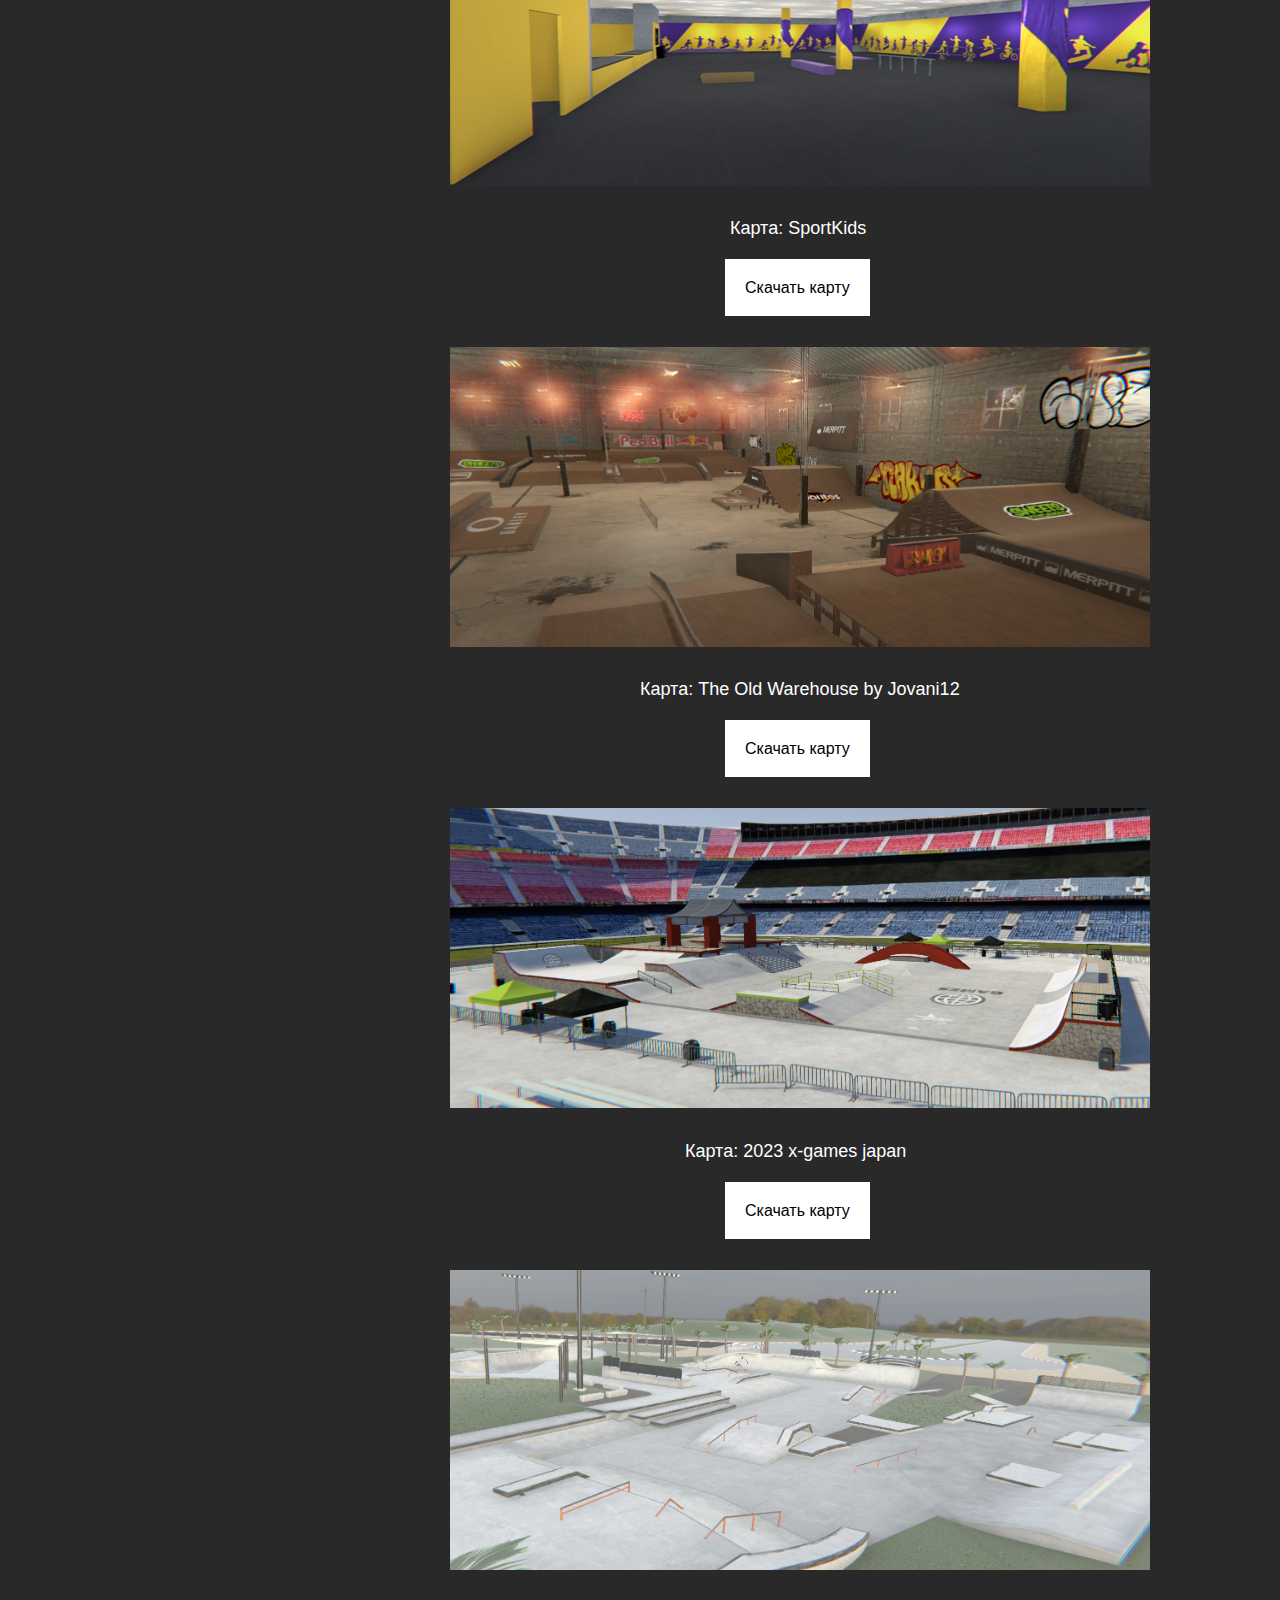
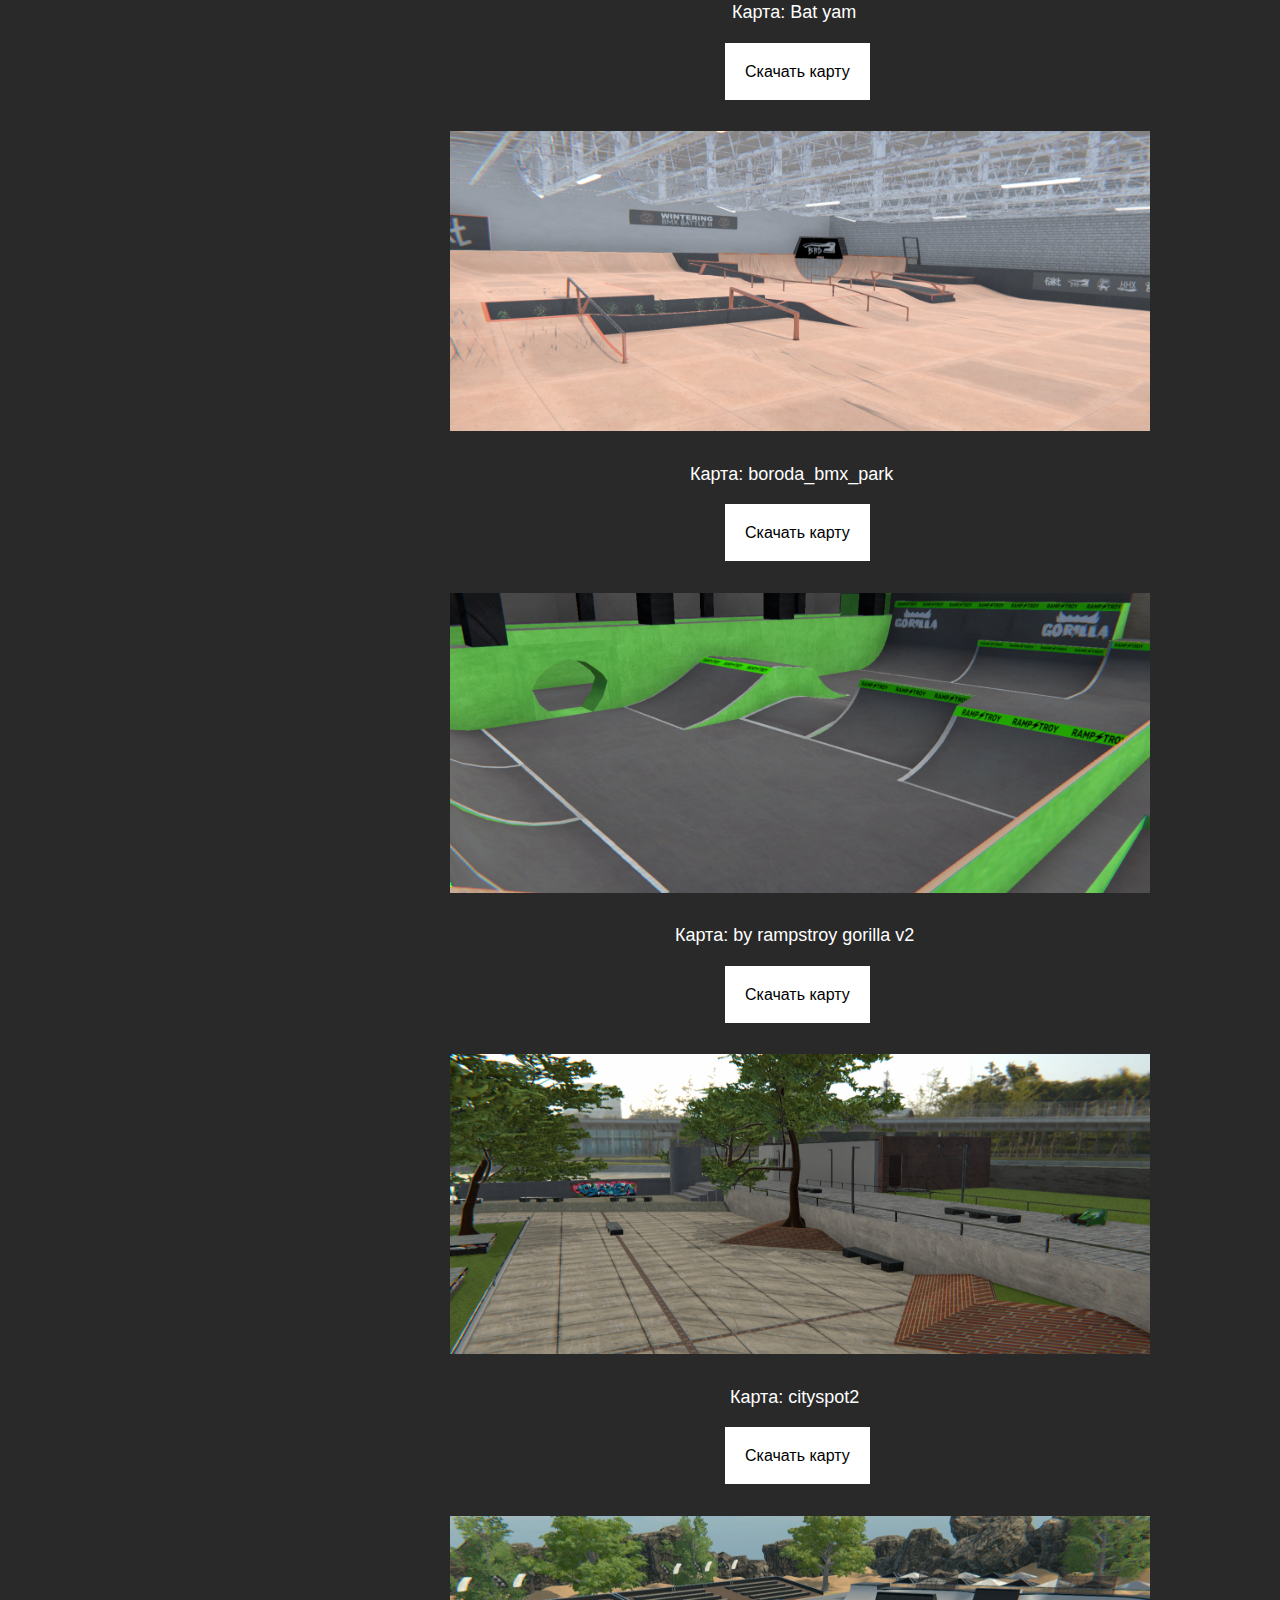
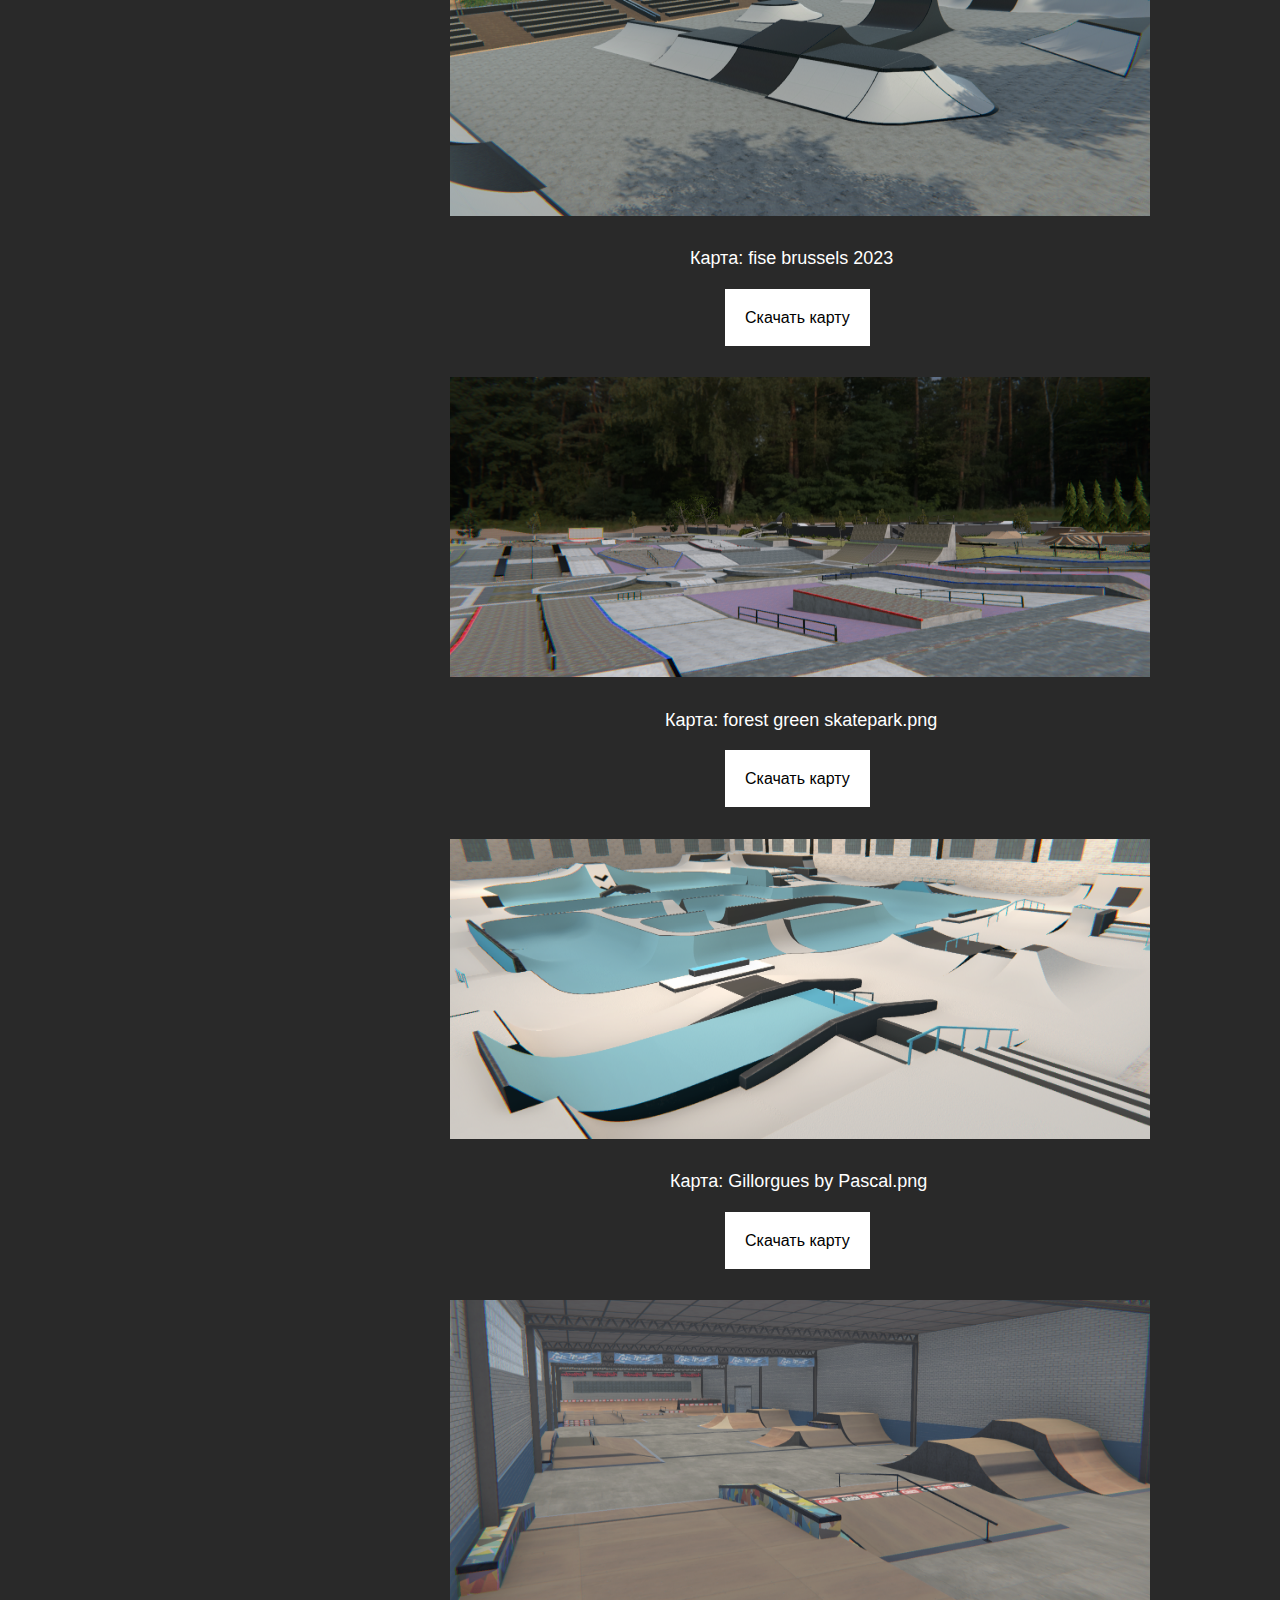
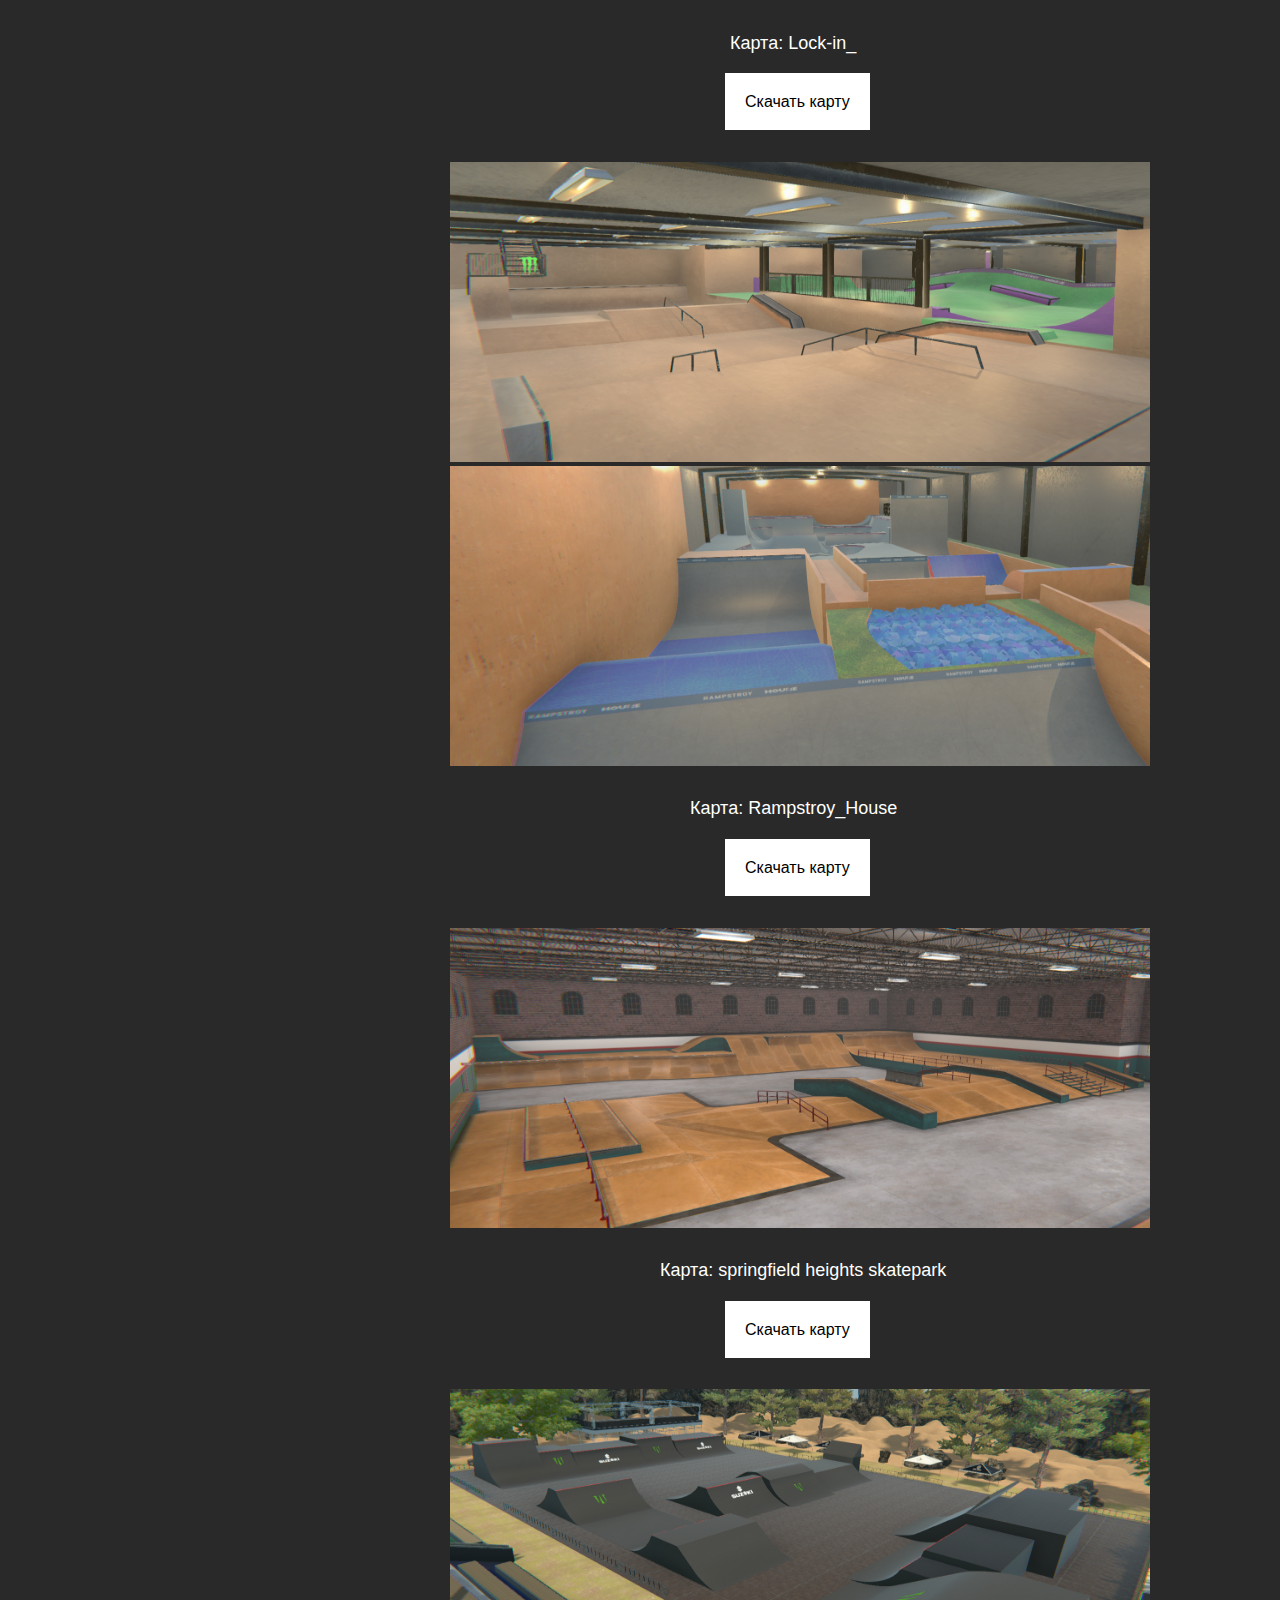
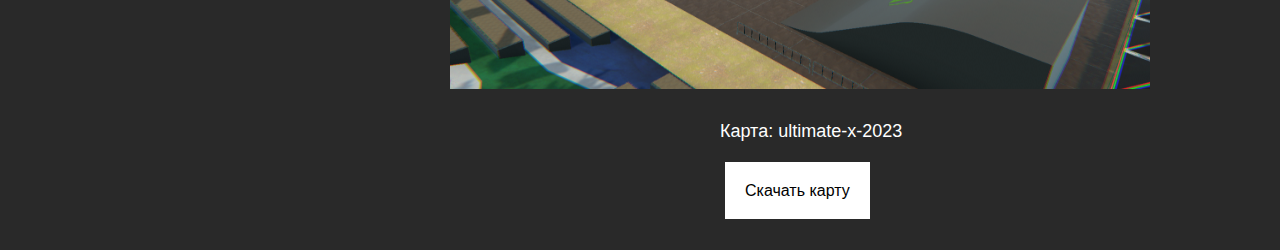
==== commit 2c6170c2: "Update maps.html" ====
--- a/maps.html
+++ b/maps.html
@@ -45,7 +45,7 @@
         </div>
 
         <div class="blocks-download-pipe">
-        <img class="imgmap" src="img/sportkidspng" alt="">
+        <img class="imgmap" src="img/sportkidspng.png" alt="">
         <p class="textnamemap7">Карта: SportKids</p>
         <a class="downloadmap" href="https://drive.google.com/file/d/15llxBQVCR-en4lDNEsDVgCKgVjciPERl/view?usp=drive_link">Скачать карту</a>
     </div>
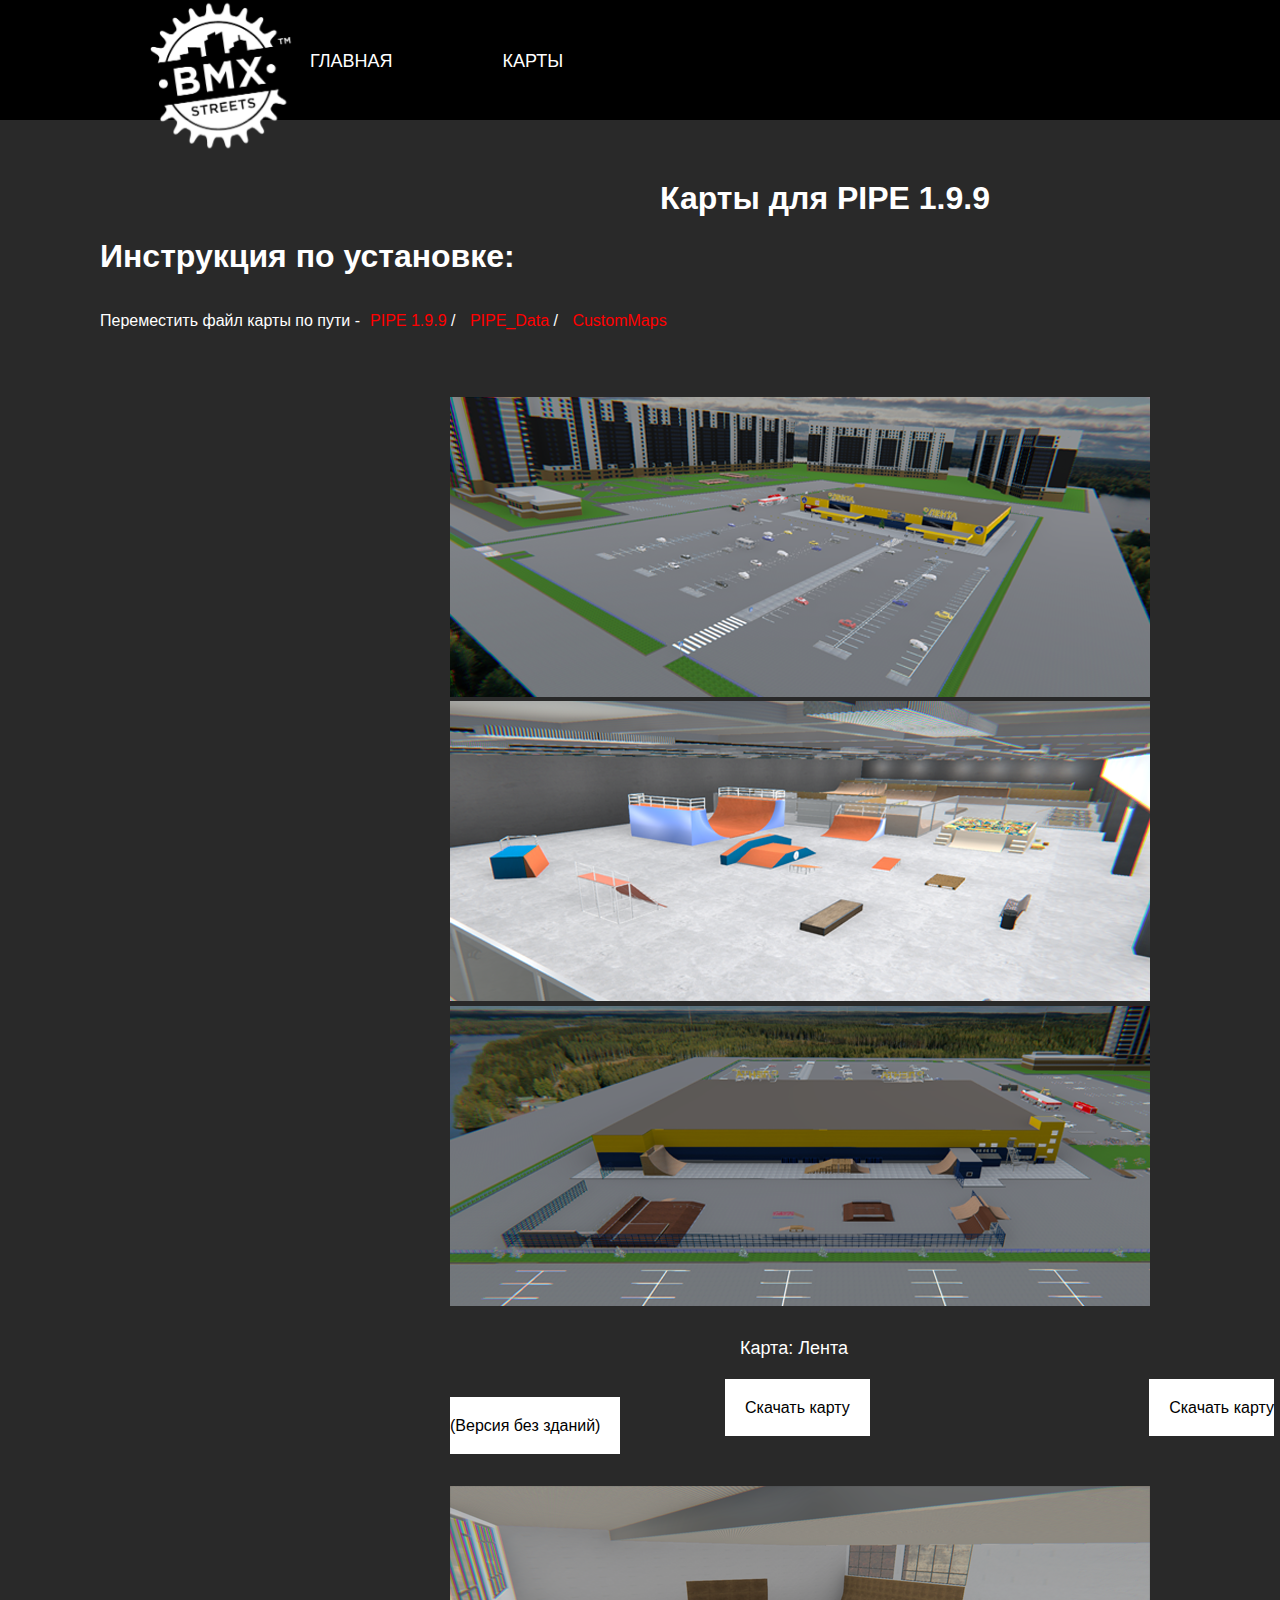
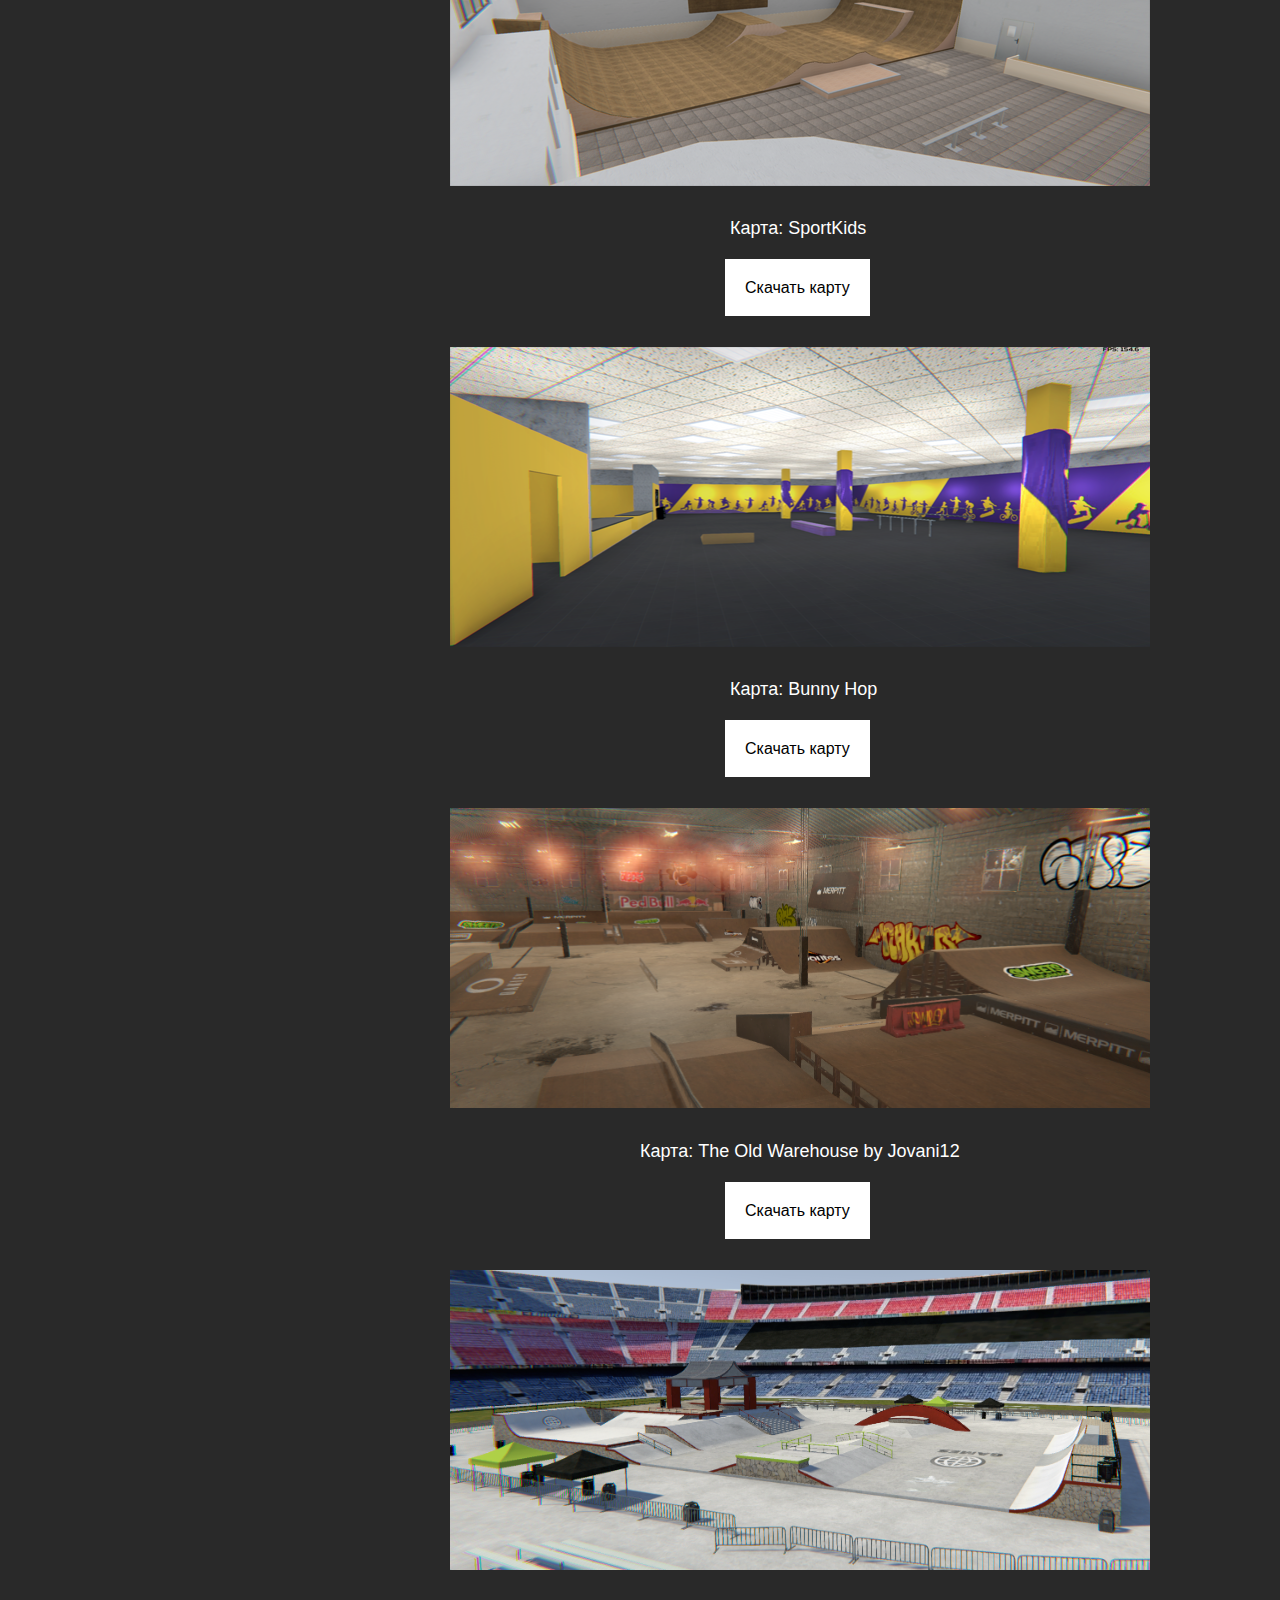
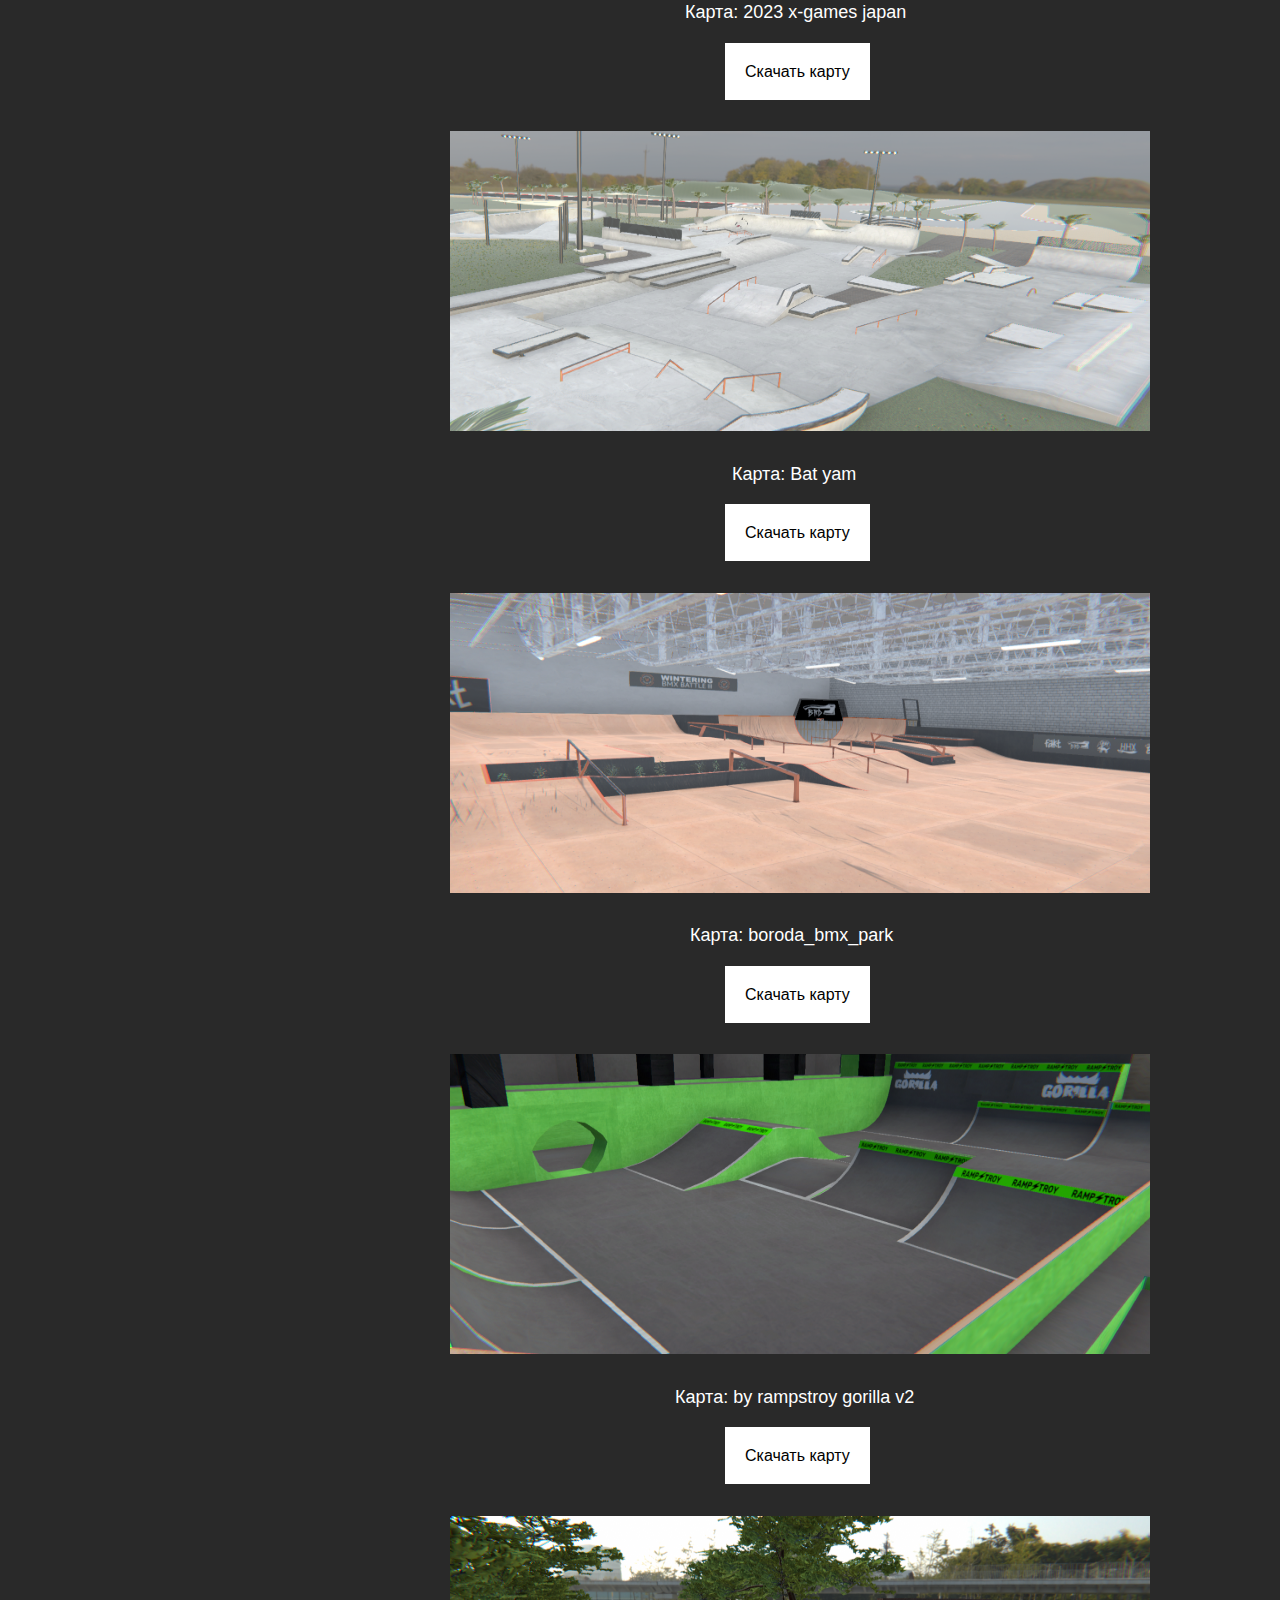
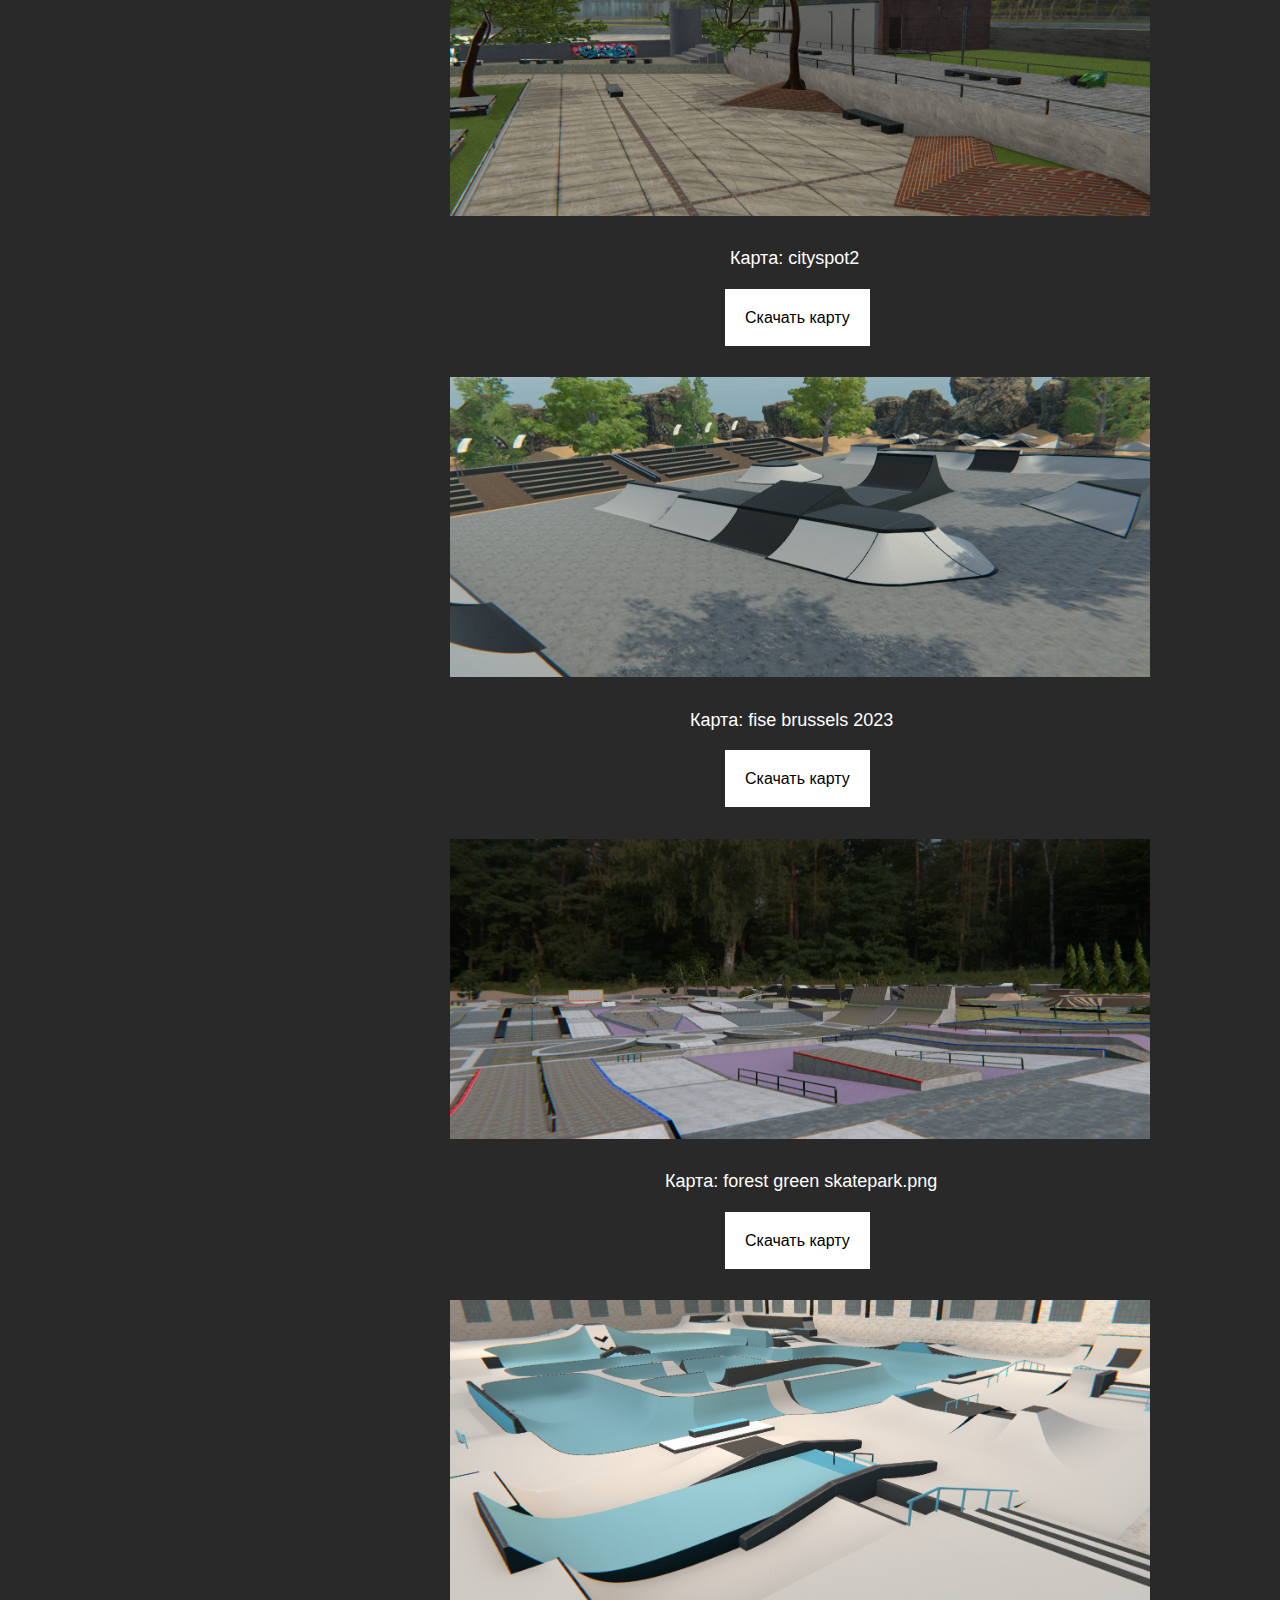
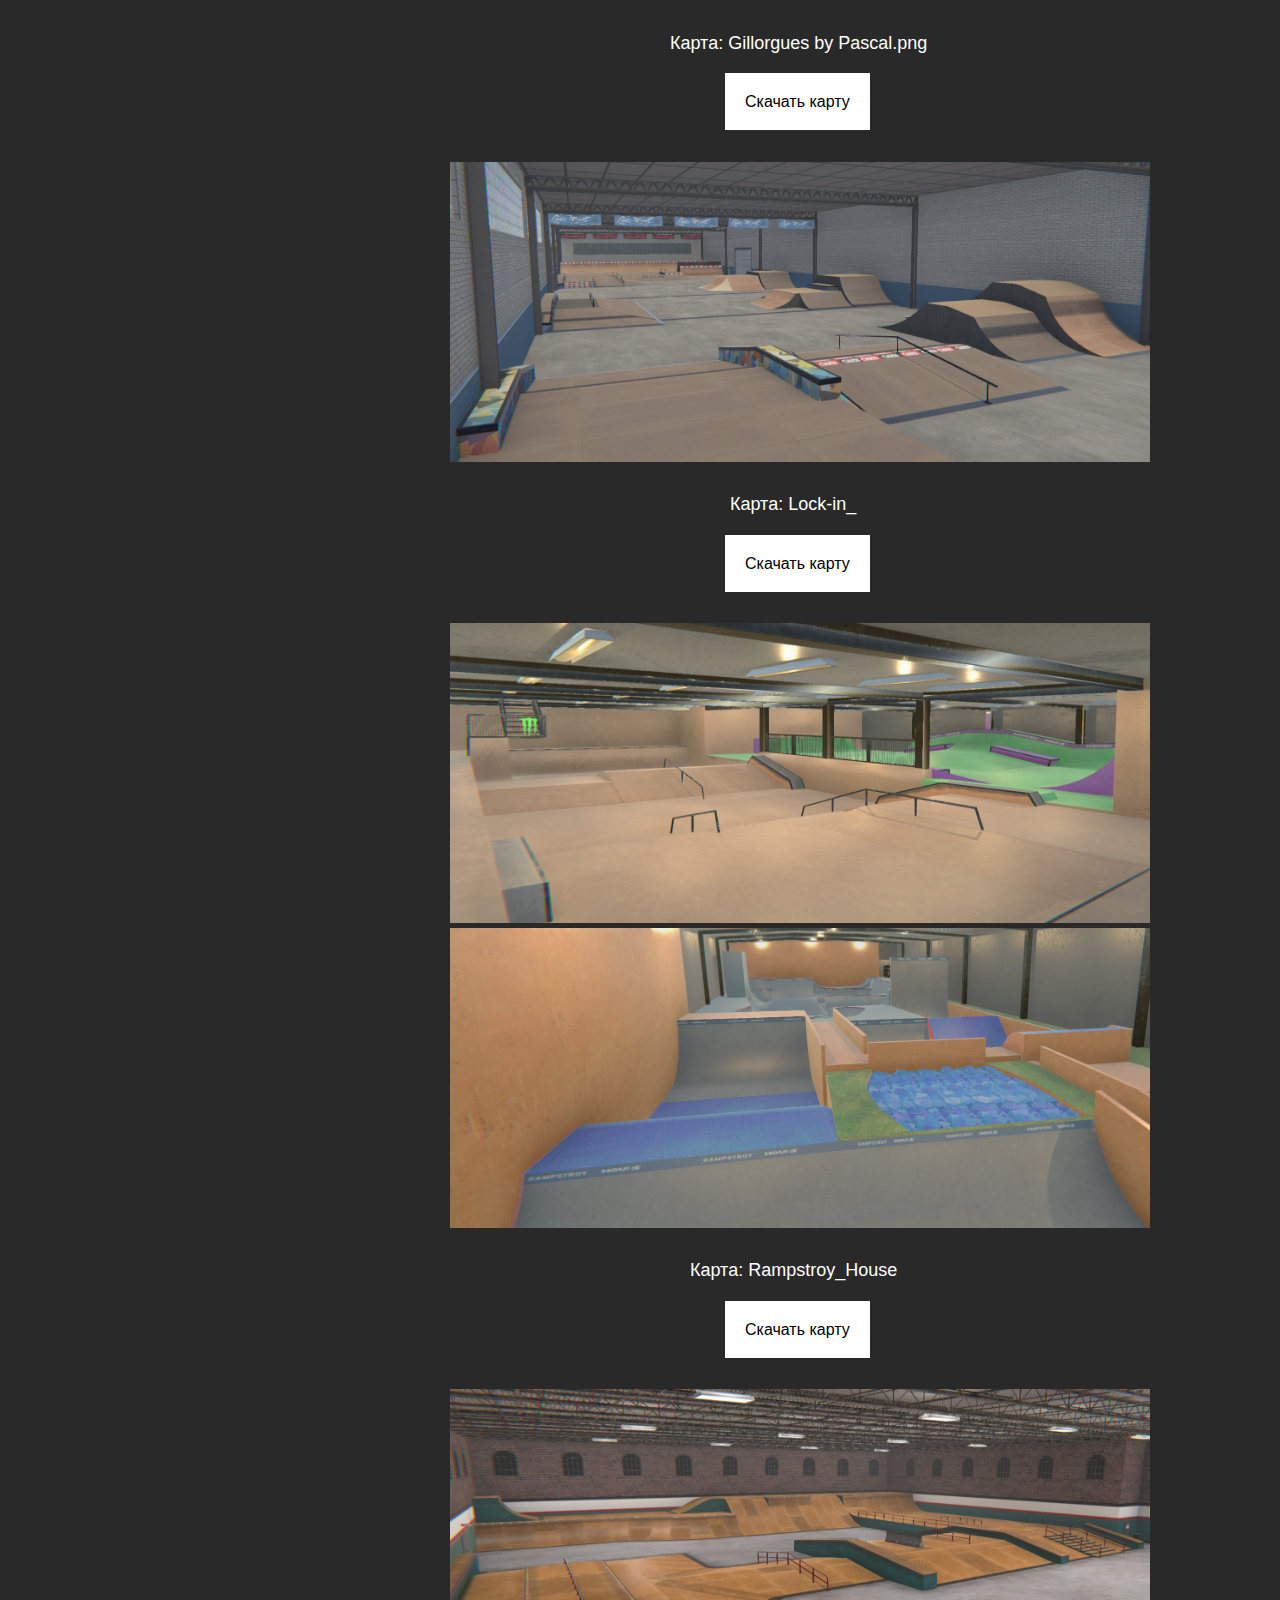
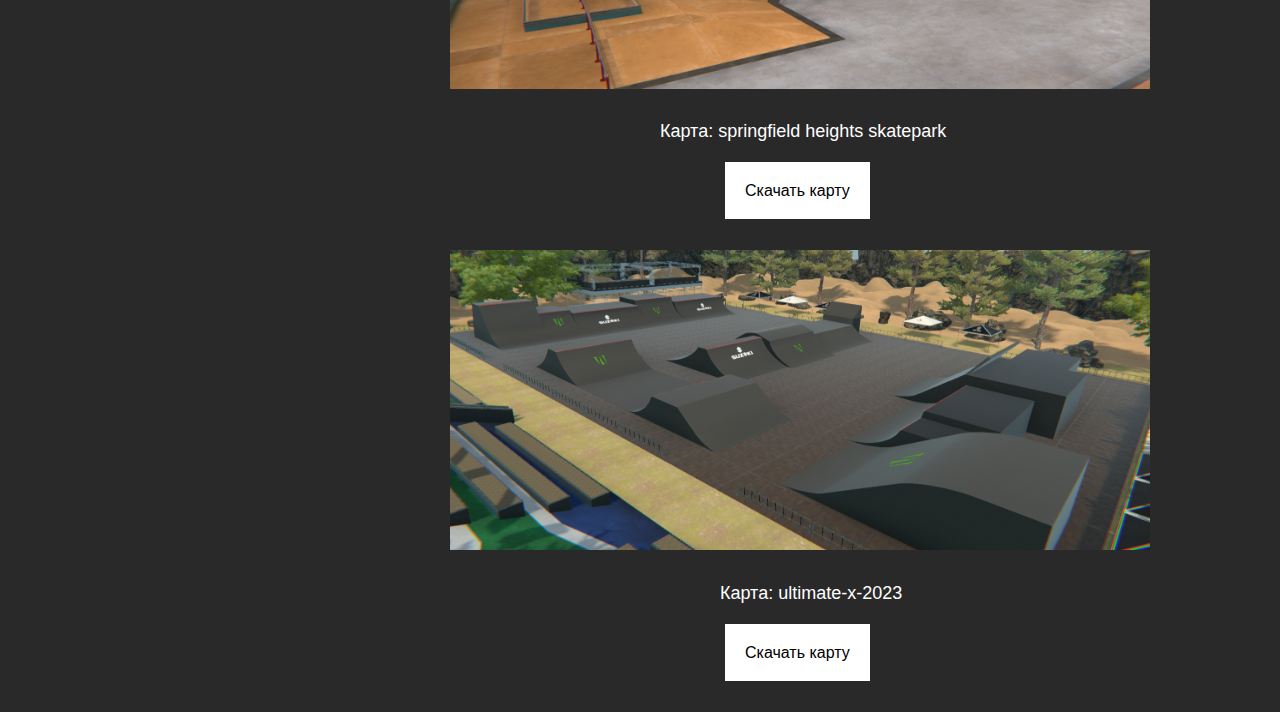
==== commit d76ad479: "Update maps.html" ====
--- a/maps.html
+++ b/maps.html
@@ -19,8 +19,6 @@
             <ul class="menu__list">
                 <li class="menu__item"><a class="menu__link" href="index.html">ГЛАВНАЯ</a></li>
                 <li class="menu__item"><a class="menu__link" href="maps.html">КАРТЫ</a></li>
-                <li class="menu__item"><a class="menu__link" href="#">БАЙКИ</a></li>
-                <li class="menu__item"><a class="menu__link" href="#">ОДЕЖДА</a></li>
             </ul>
         </nav>
     </div>
@@ -45,9 +43,15 @@
         </div>
 
         <div class="blocks-download-pipe">
-        <img class="imgmap" src="img/sportkidspng.png" alt="">
+        <img class="imgmap" src="img/BunnyHop.png" alt="">
         <p class="textnamemap7">Карта: SportKids</p>
         <a class="downloadmap" href="https://drive.google.com/file/d/15llxBQVCR-en4lDNEsDVgCKgVjciPERl/view?usp=drive_link">Скачать карту</a>
+    </div>
+
+            <div class="blocks-download-pipe">
+        <img class="imgmap" src="img/sportkidspng.png" alt="">
+        <p class="textnamemap7">Карта: Bunny Hop</p>
+        <a class="downloadmap" href="https://drive.google.com/file/d/1adb2ERKiIUKcgCnzv6yEFk26faOGjBBw/view?usp=sharing">Скачать карту</a>
     </div>
 
         <div class="blocks-download-pipe">
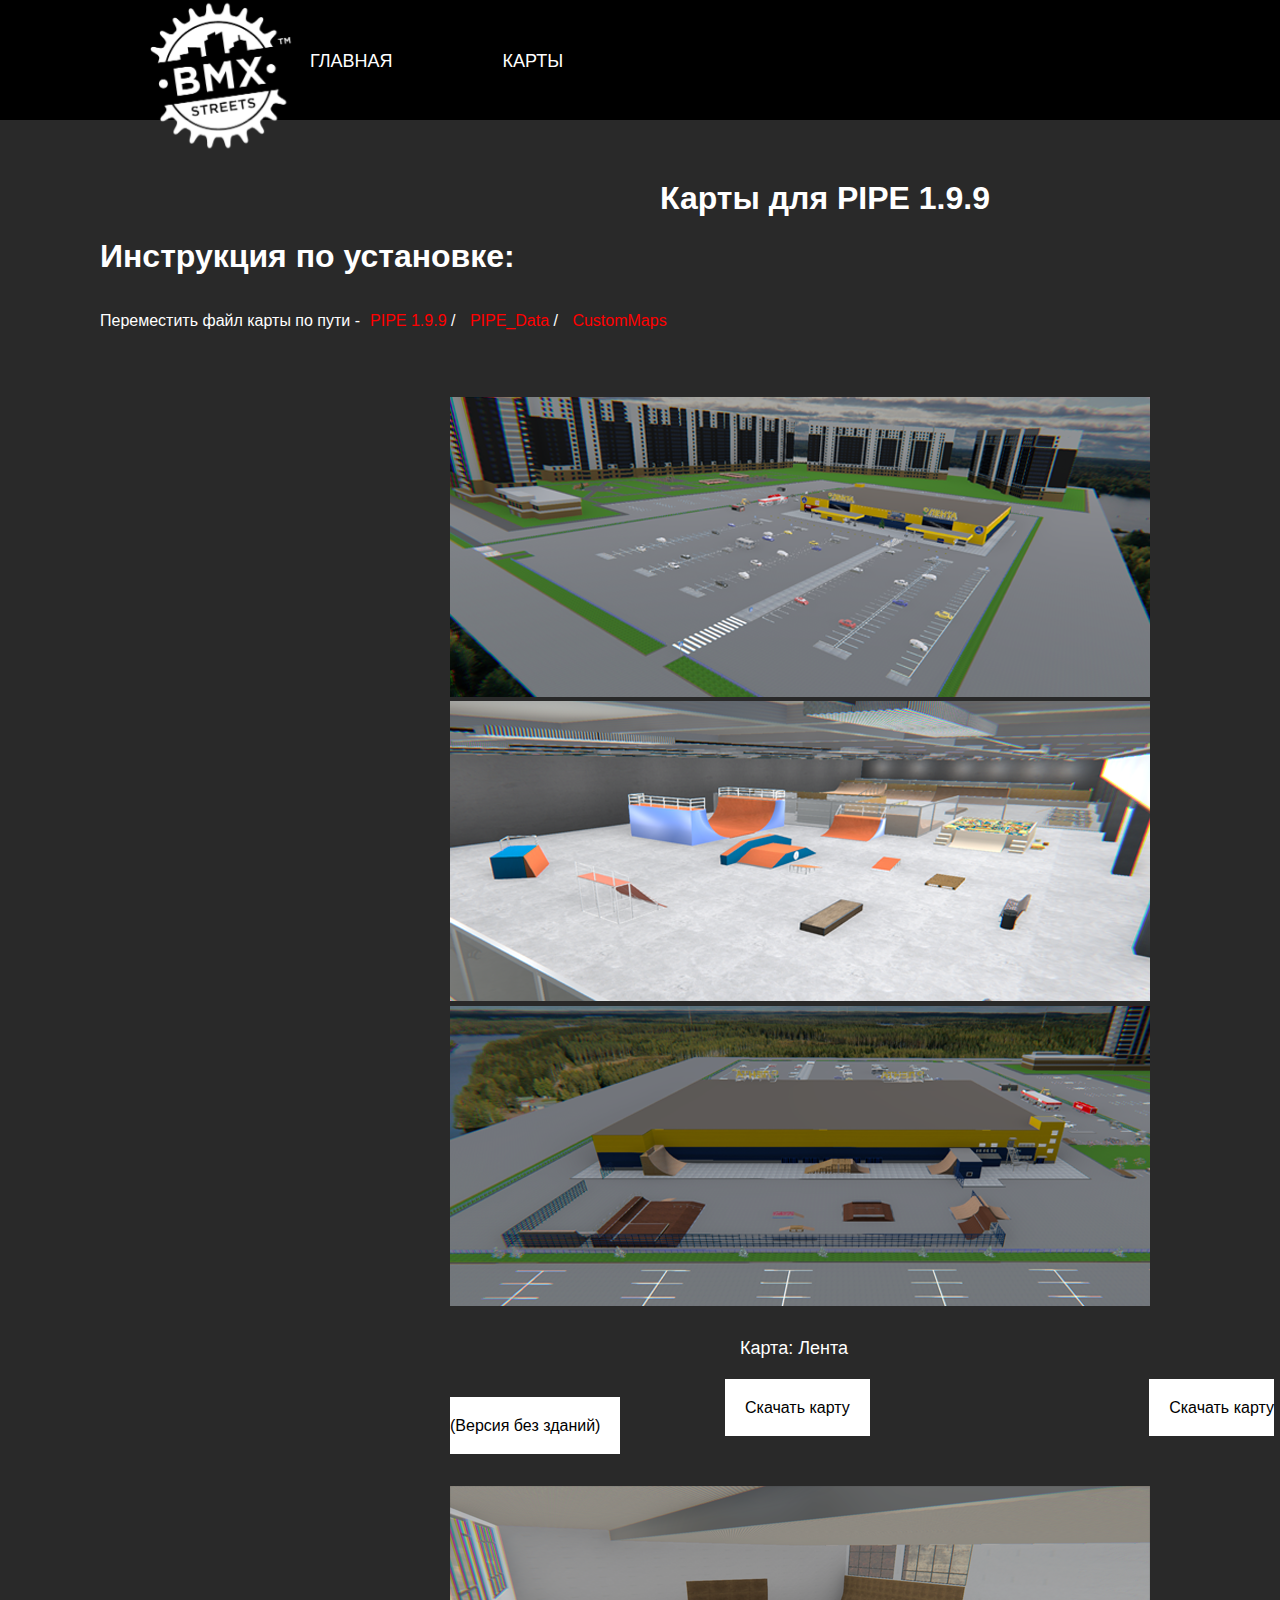
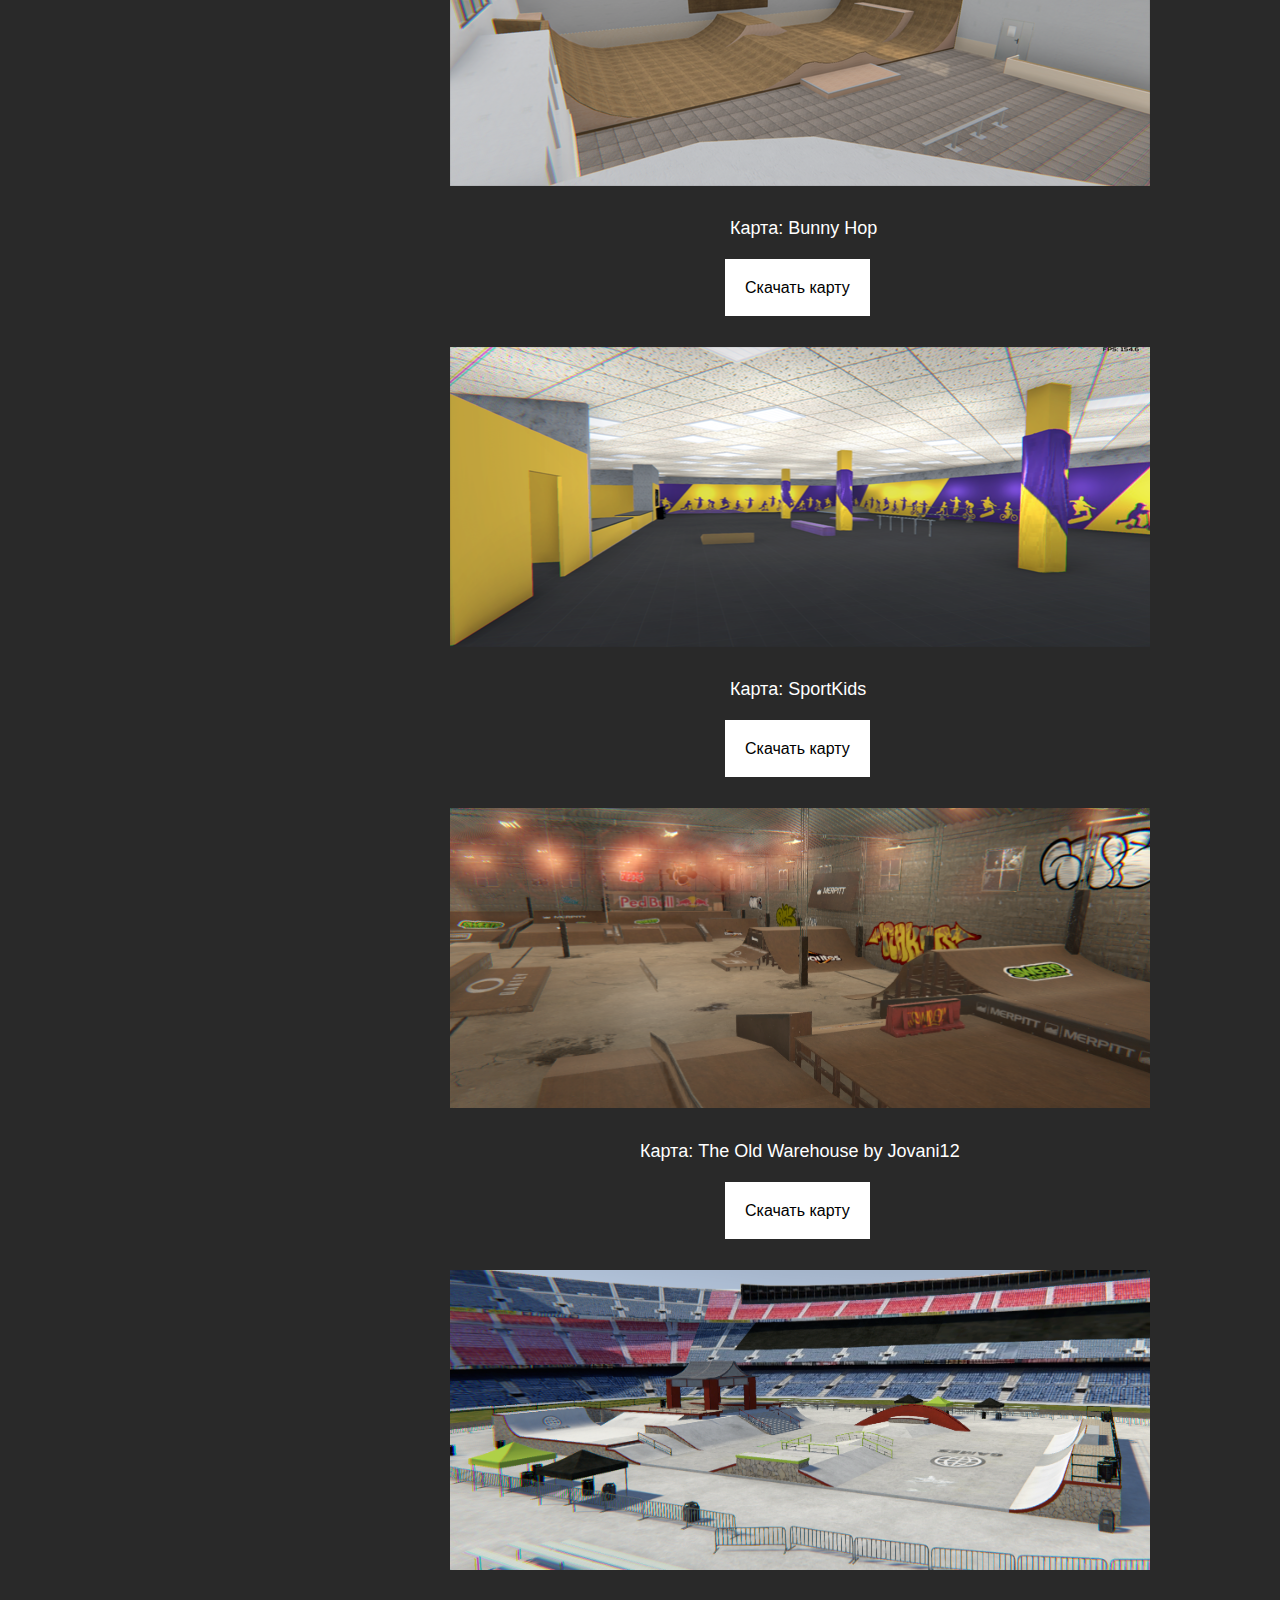
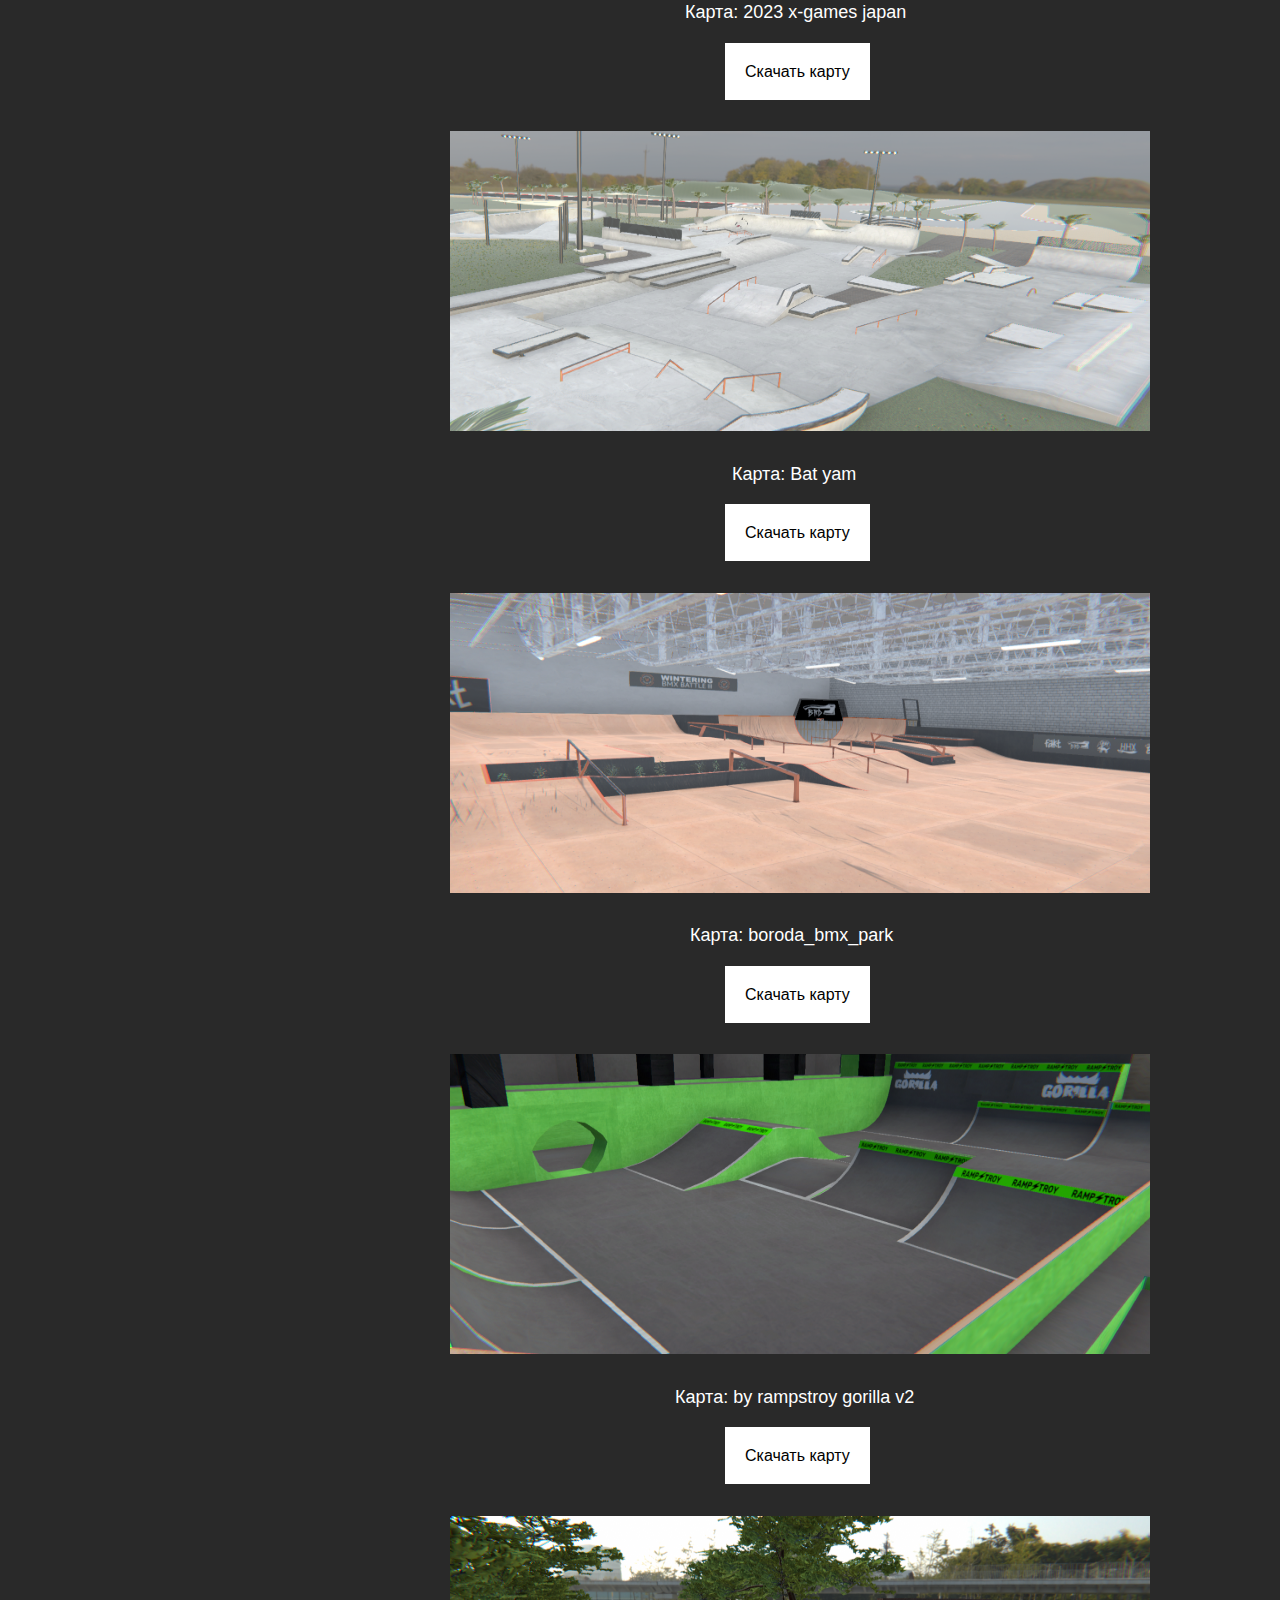
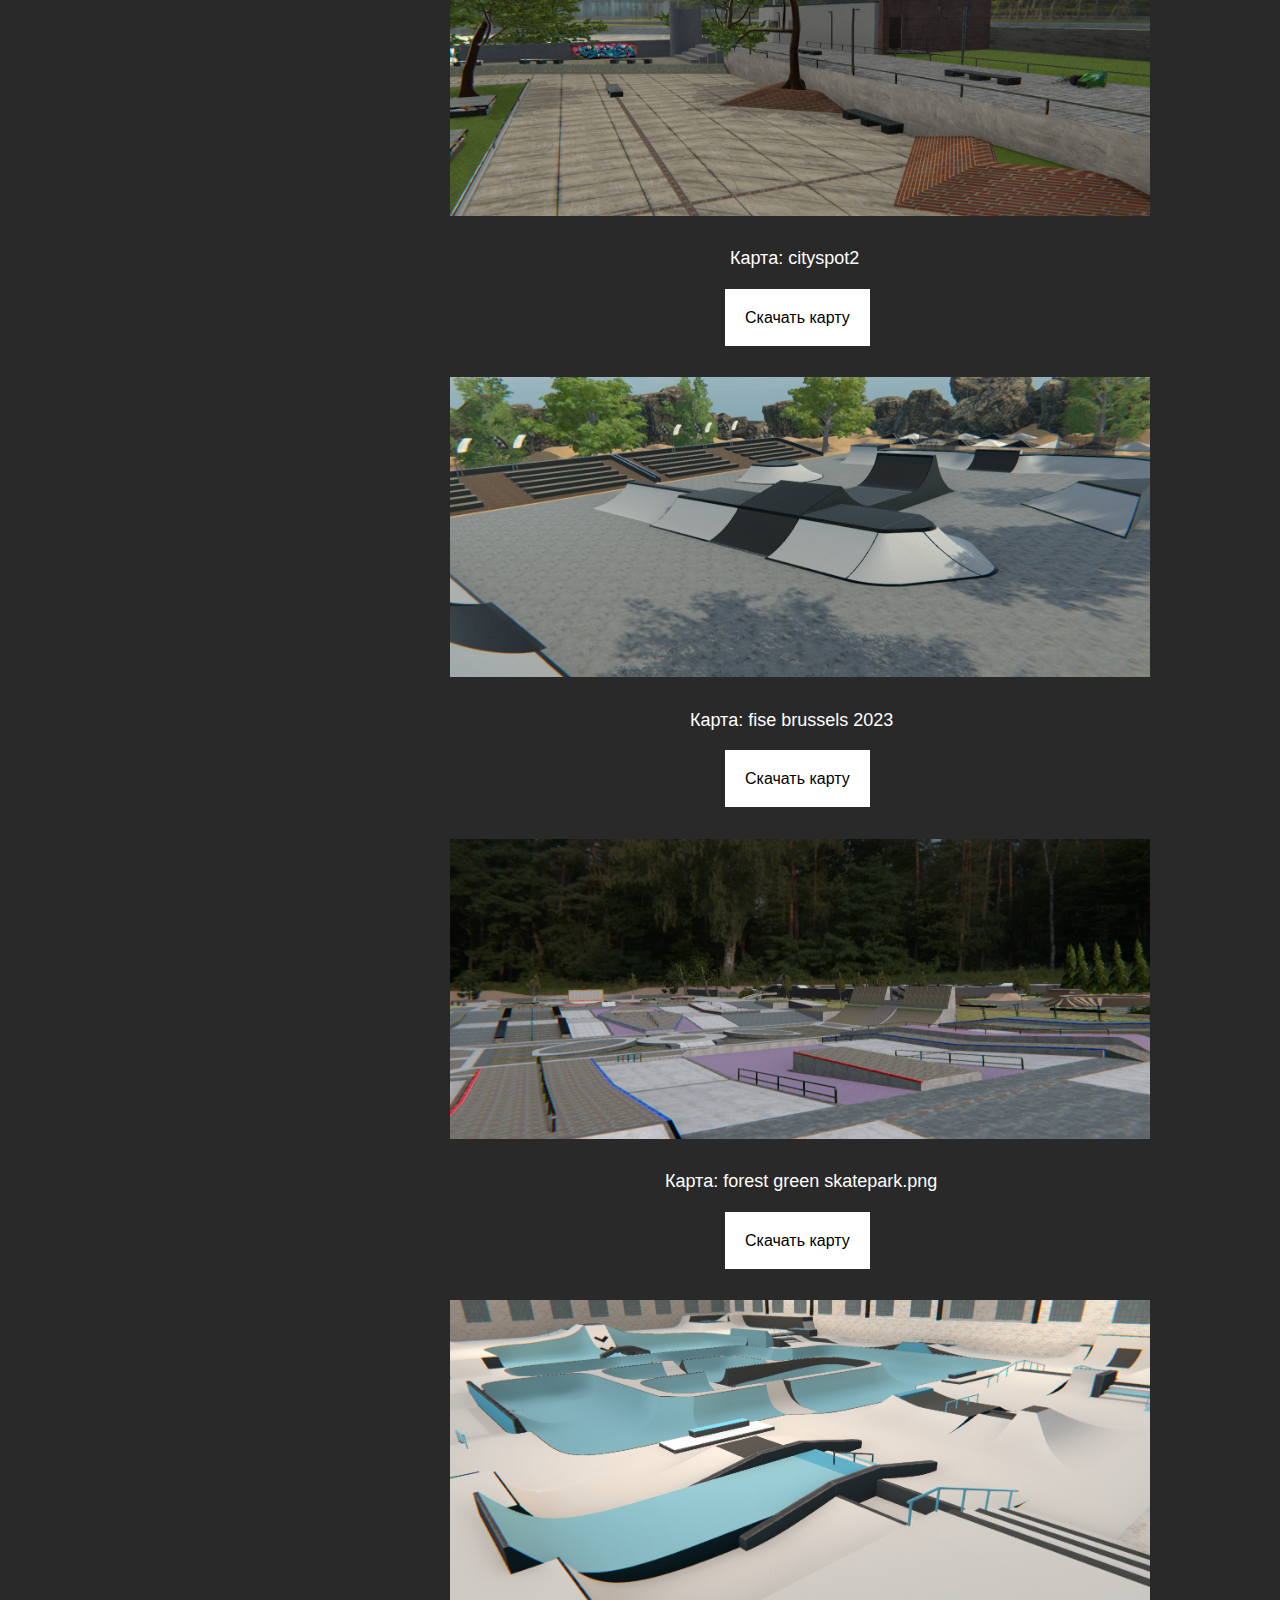
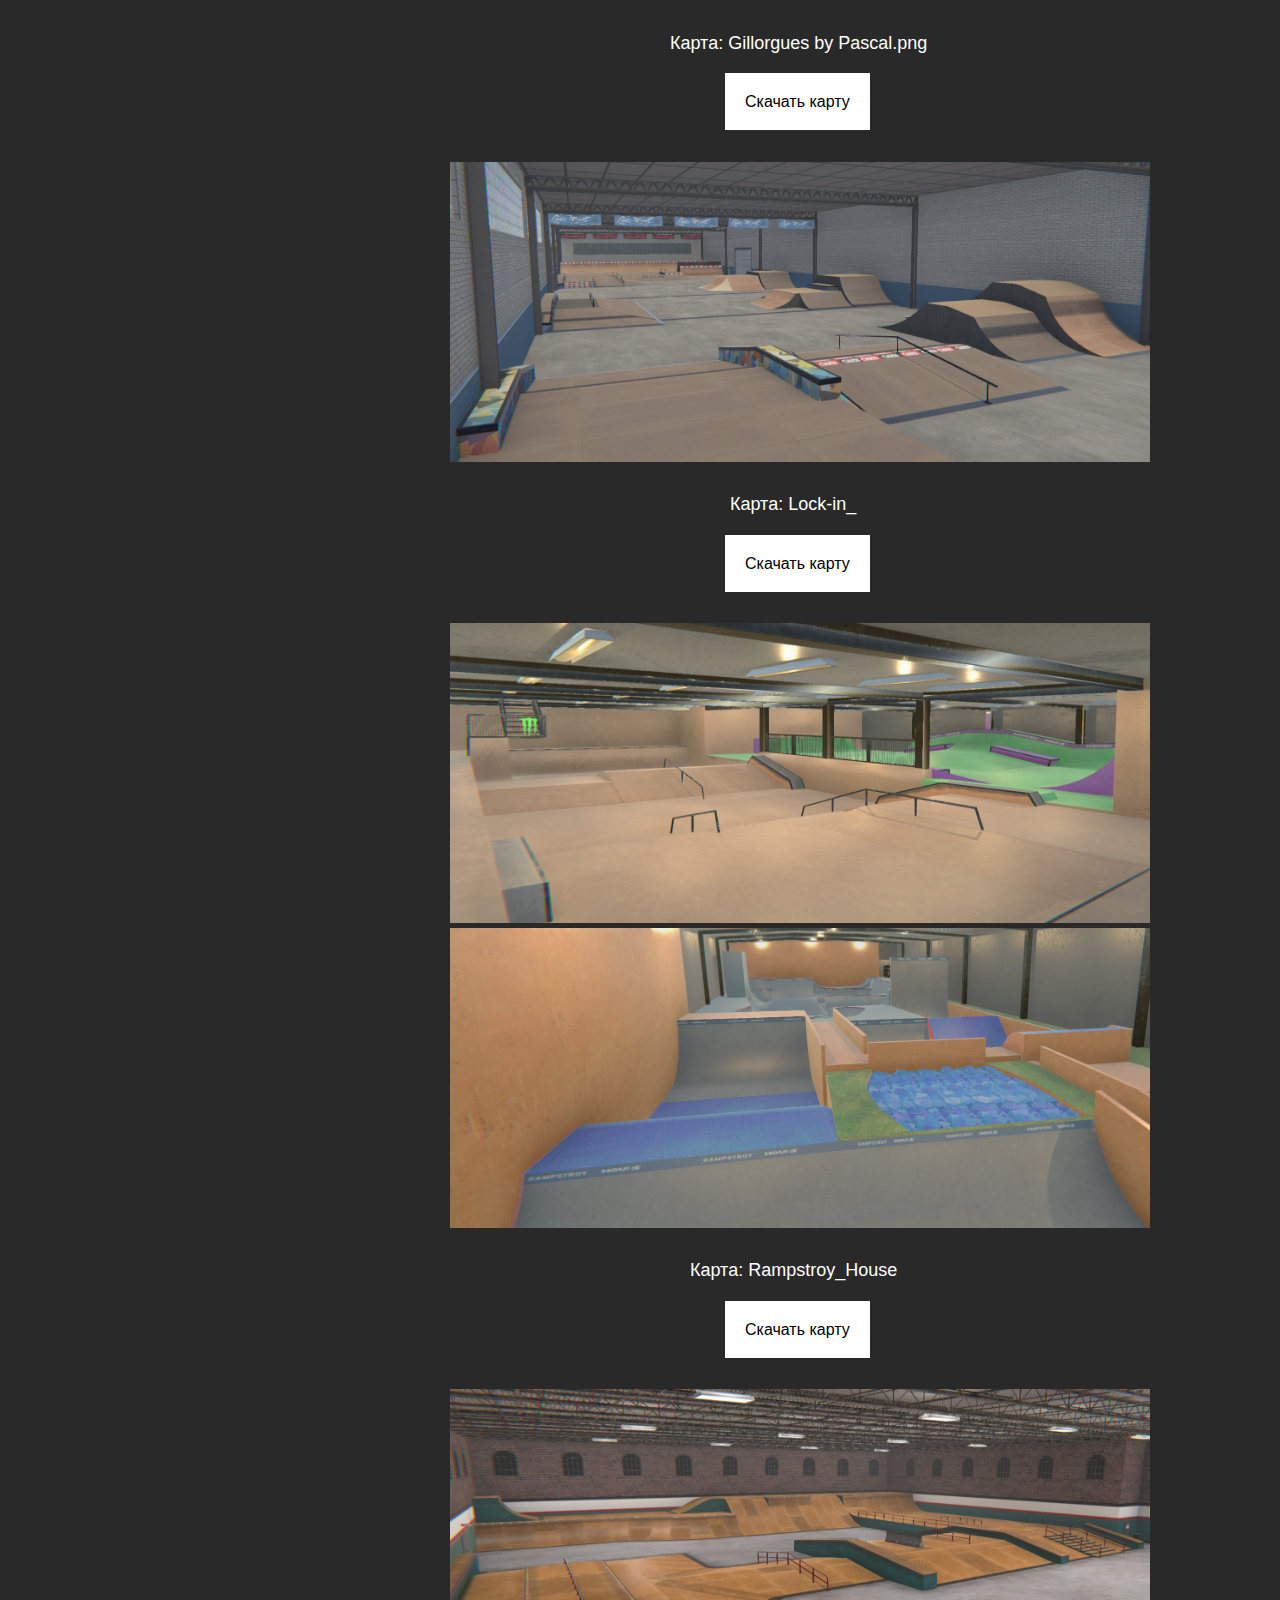
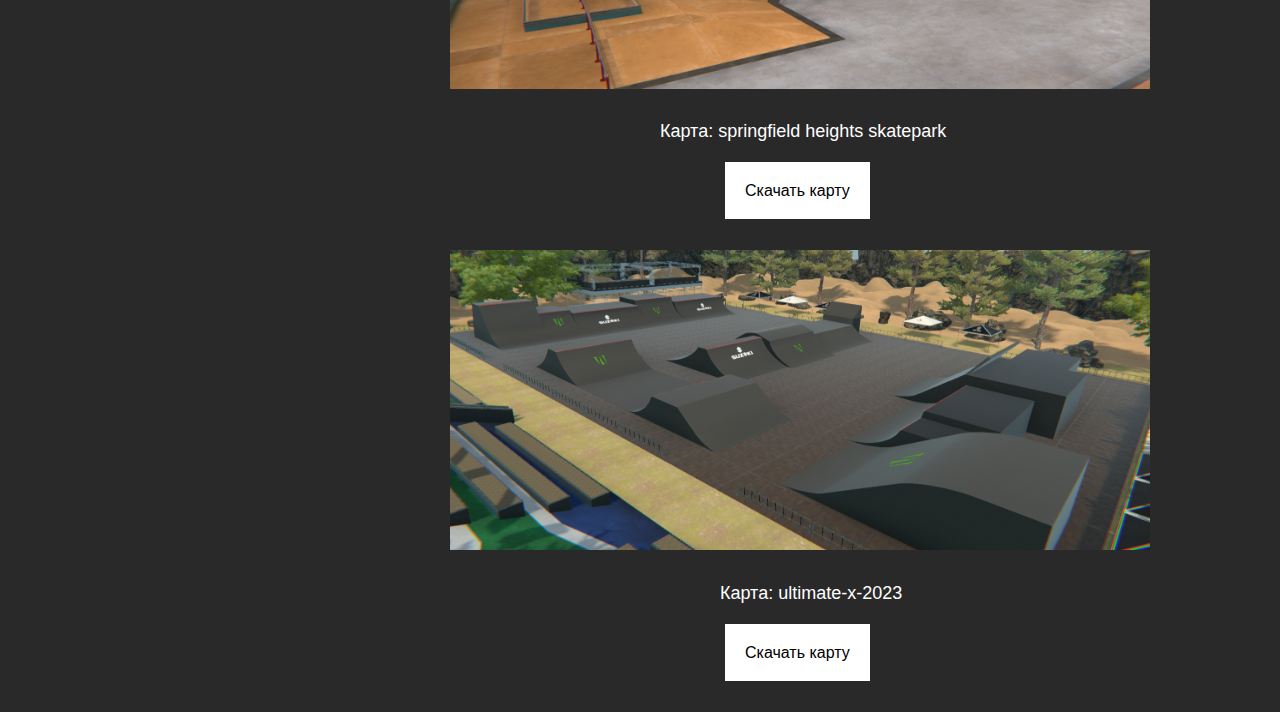
==== commit 8157bb56: "Update maps.html" ====
--- a/maps.html
+++ b/maps.html
@@ -1,5 +1,5 @@
 <!DOCTYPE html>
-<html lang="en">
+<html lang="ru">
 
 <head>
     <meta charset="UTF-8">
@@ -44,13 +44,13 @@
 
         <div class="blocks-download-pipe">
         <img class="imgmap" src="img/BunnyHop.png" alt="">
-        <p class="textnamemap7">Карта: SportKids</p>
+        <p class="textnamemap7">Карта: Bunny Hop</p>
         <a class="downloadmap" href="https://drive.google.com/file/d/15llxBQVCR-en4lDNEsDVgCKgVjciPERl/view?usp=drive_link">Скачать карту</a>
     </div>
 
             <div class="blocks-download-pipe">
         <img class="imgmap" src="img/sportkidspng.png" alt="">
-        <p class="textnamemap7">Карта: Bunny Hop</p>
+        <p class="textnamemap7">Карта: SportKids</p>
         <a class="downloadmap" href="https://drive.google.com/file/d/1adb2ERKiIUKcgCnzv6yEFk26faOGjBBw/view?usp=sharing">Скачать карту</a>
     </div>
 
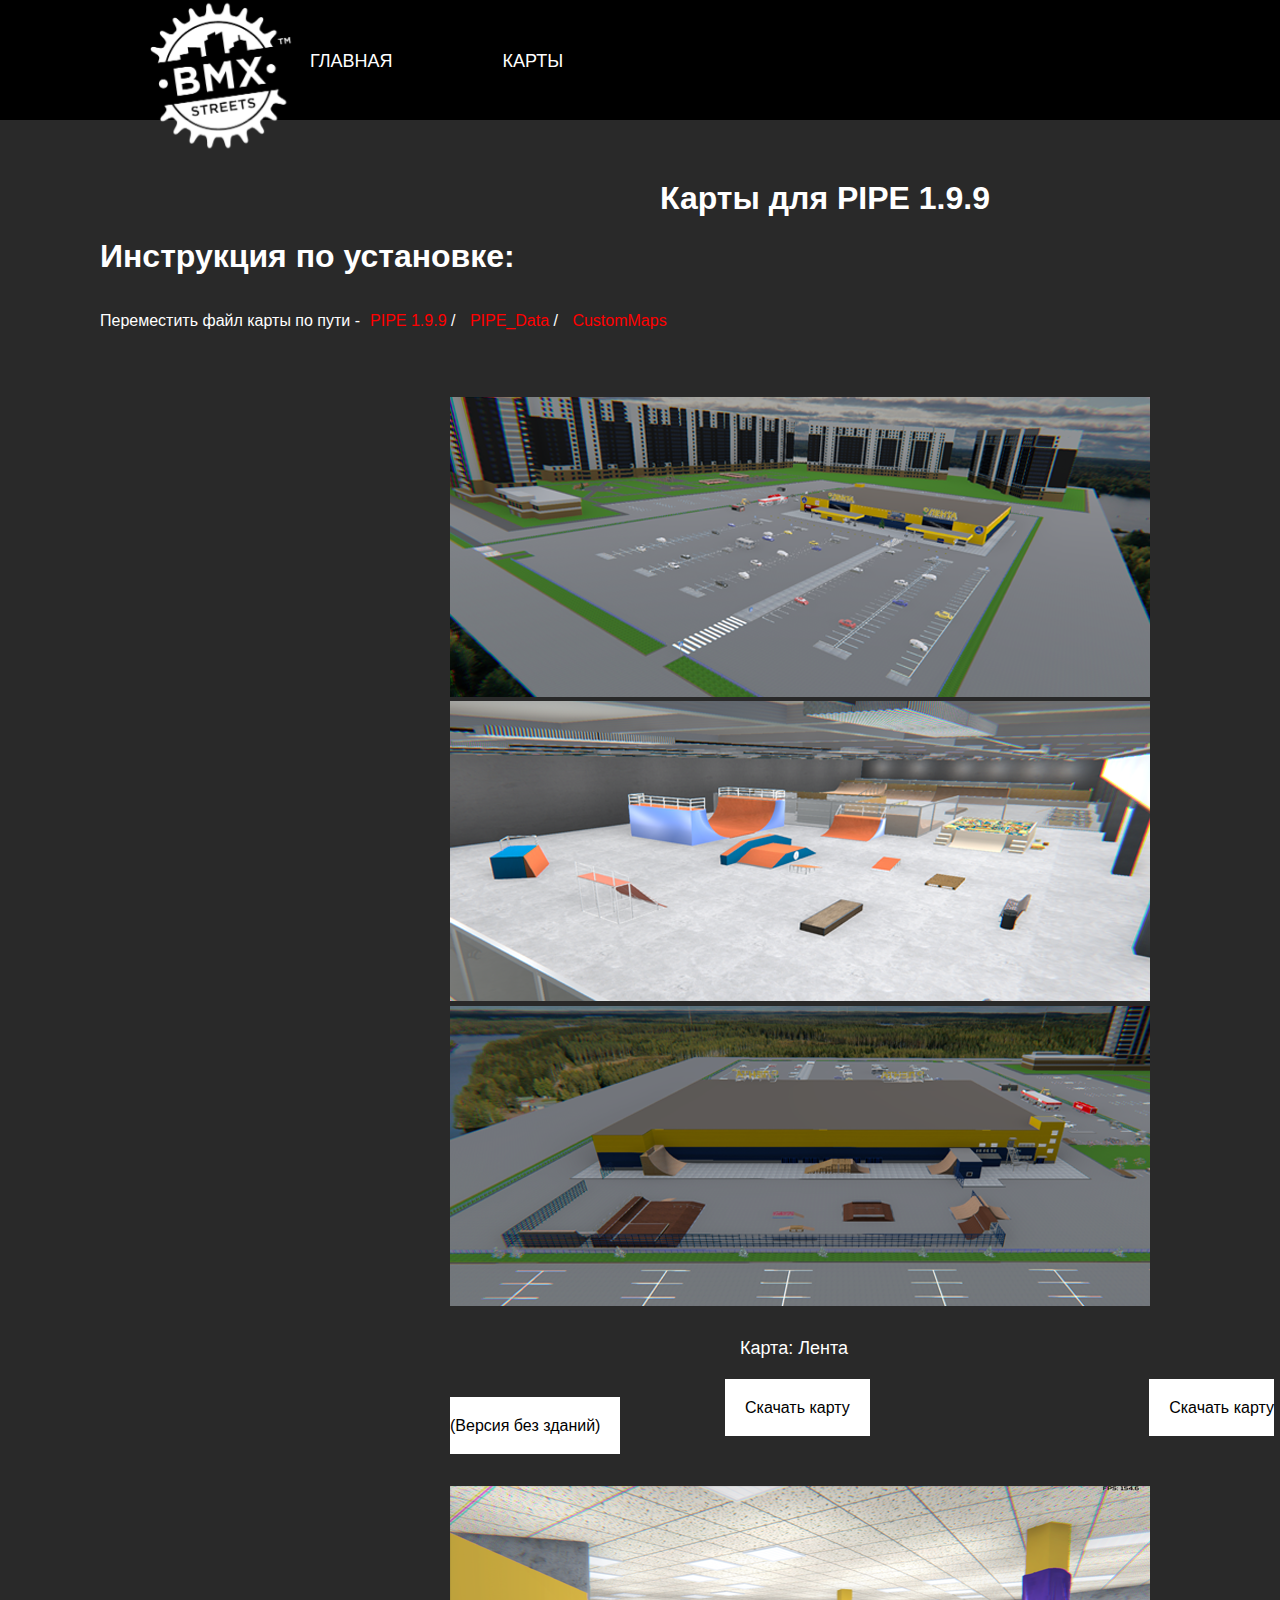
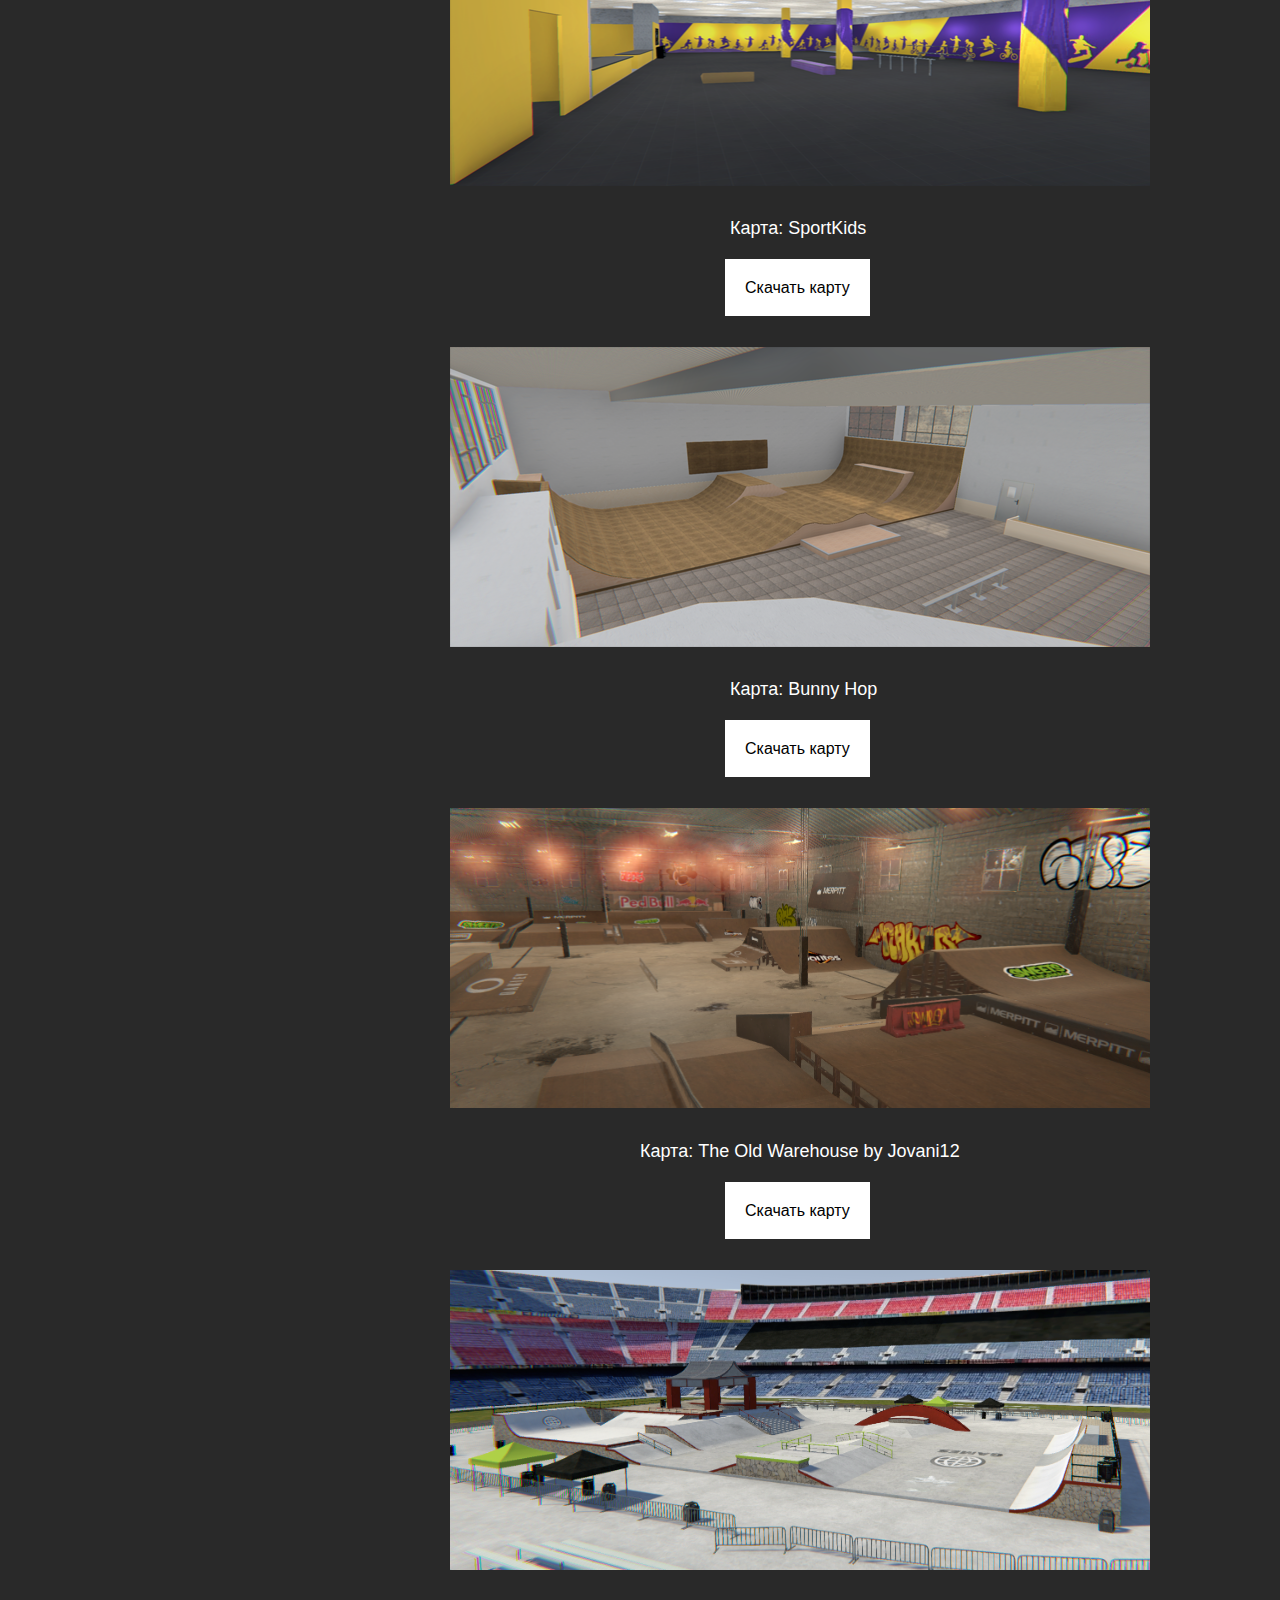
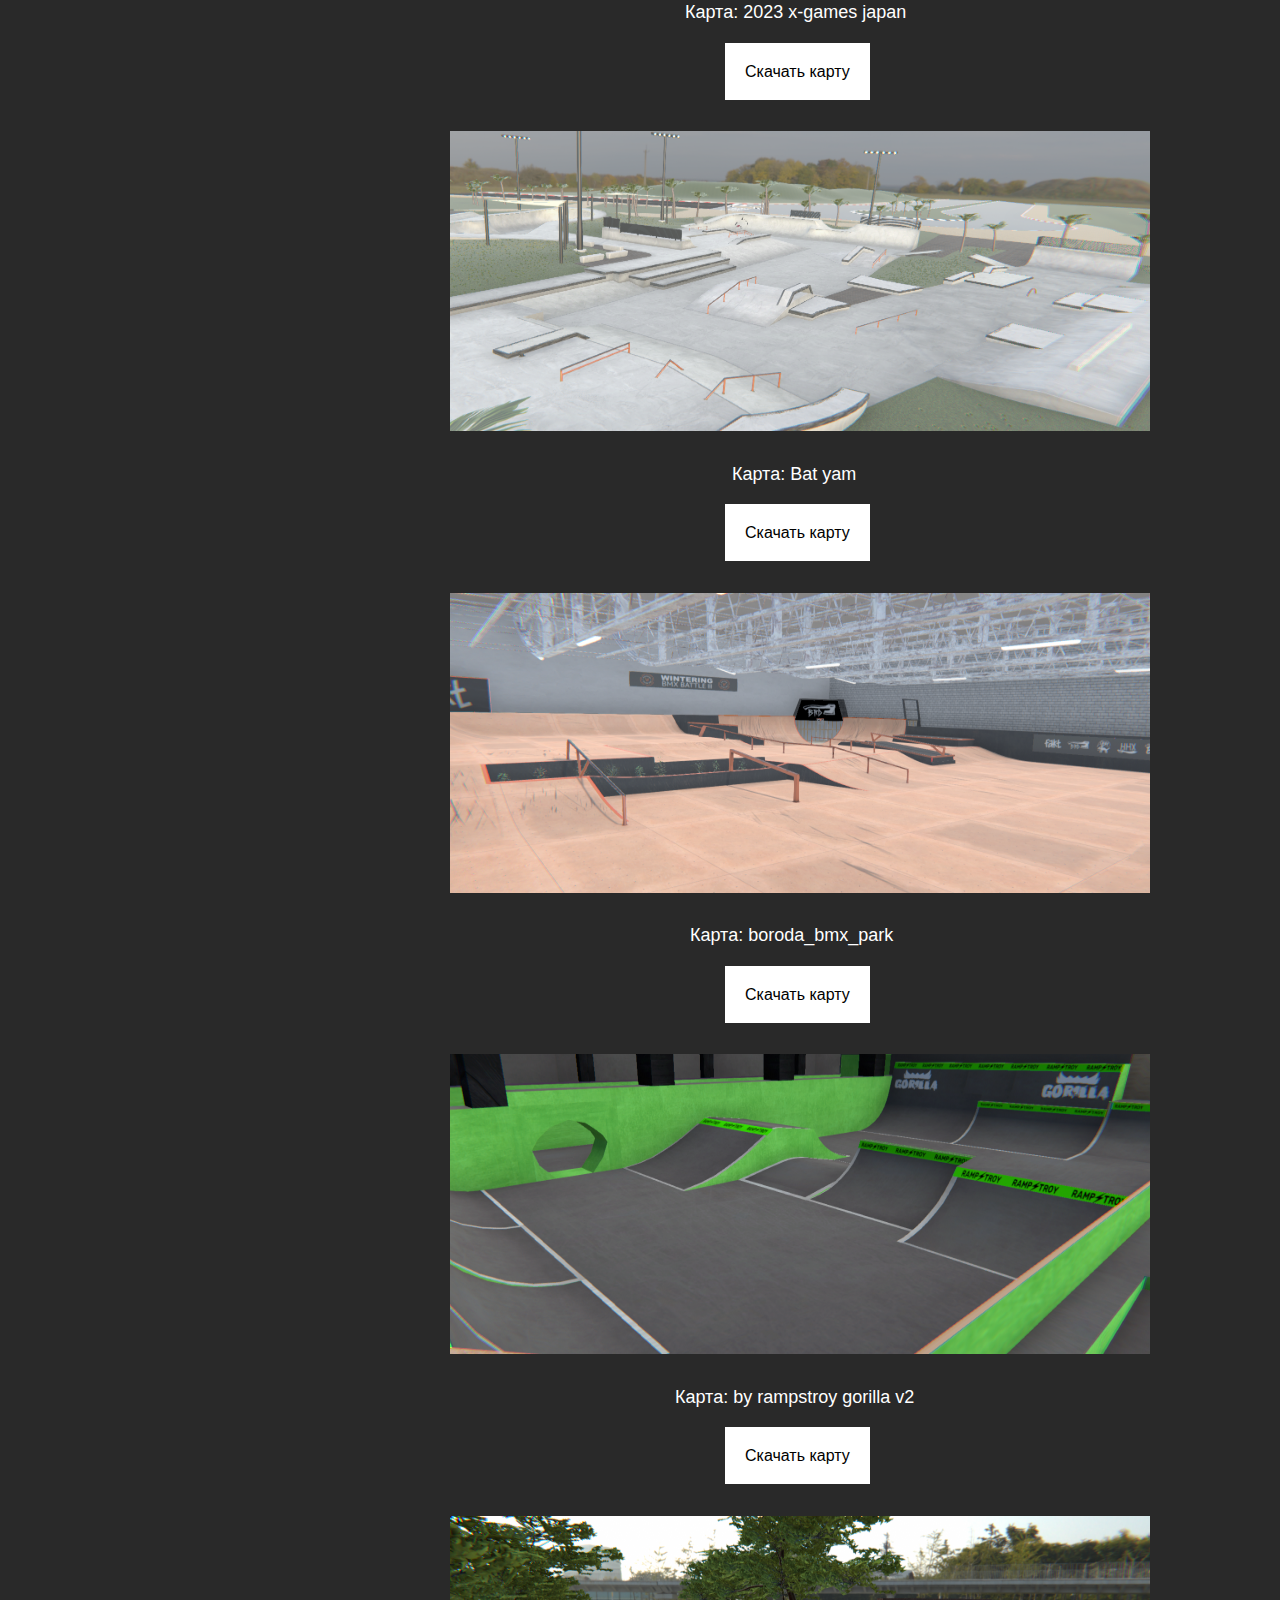
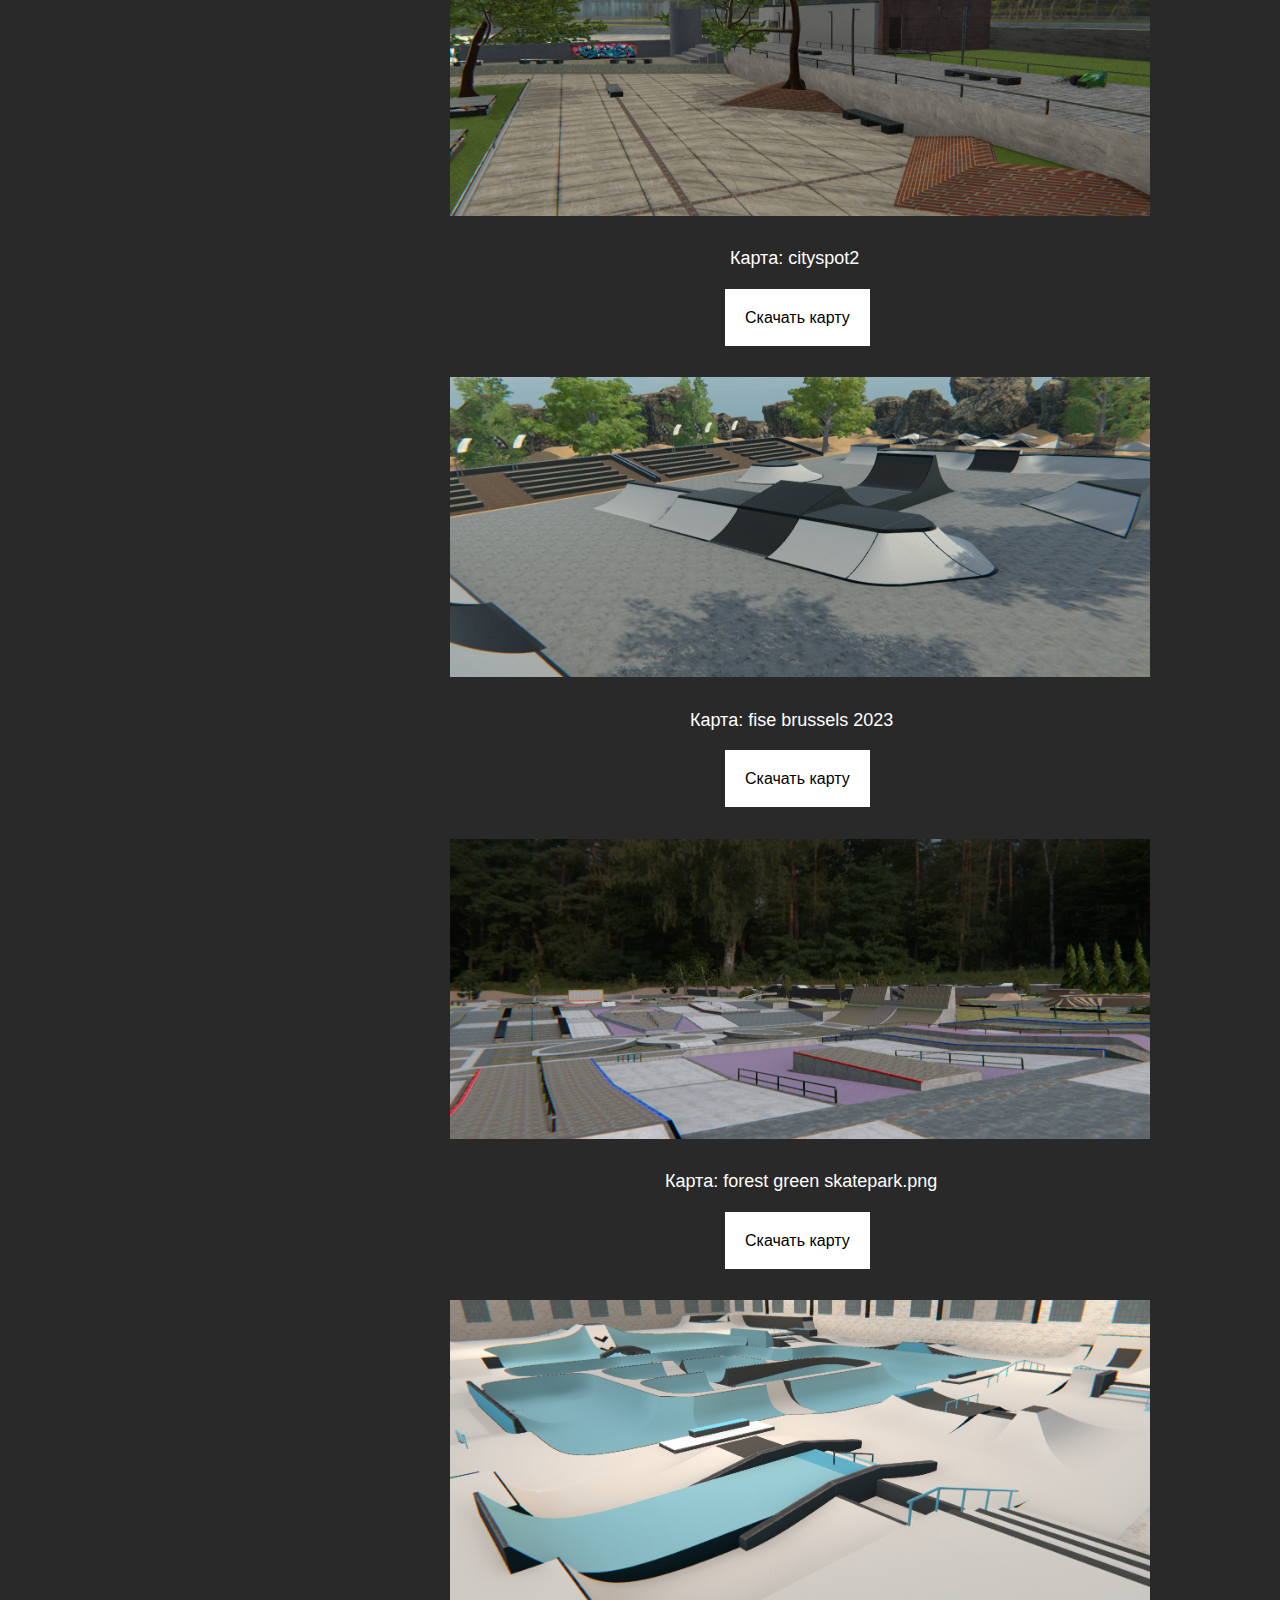
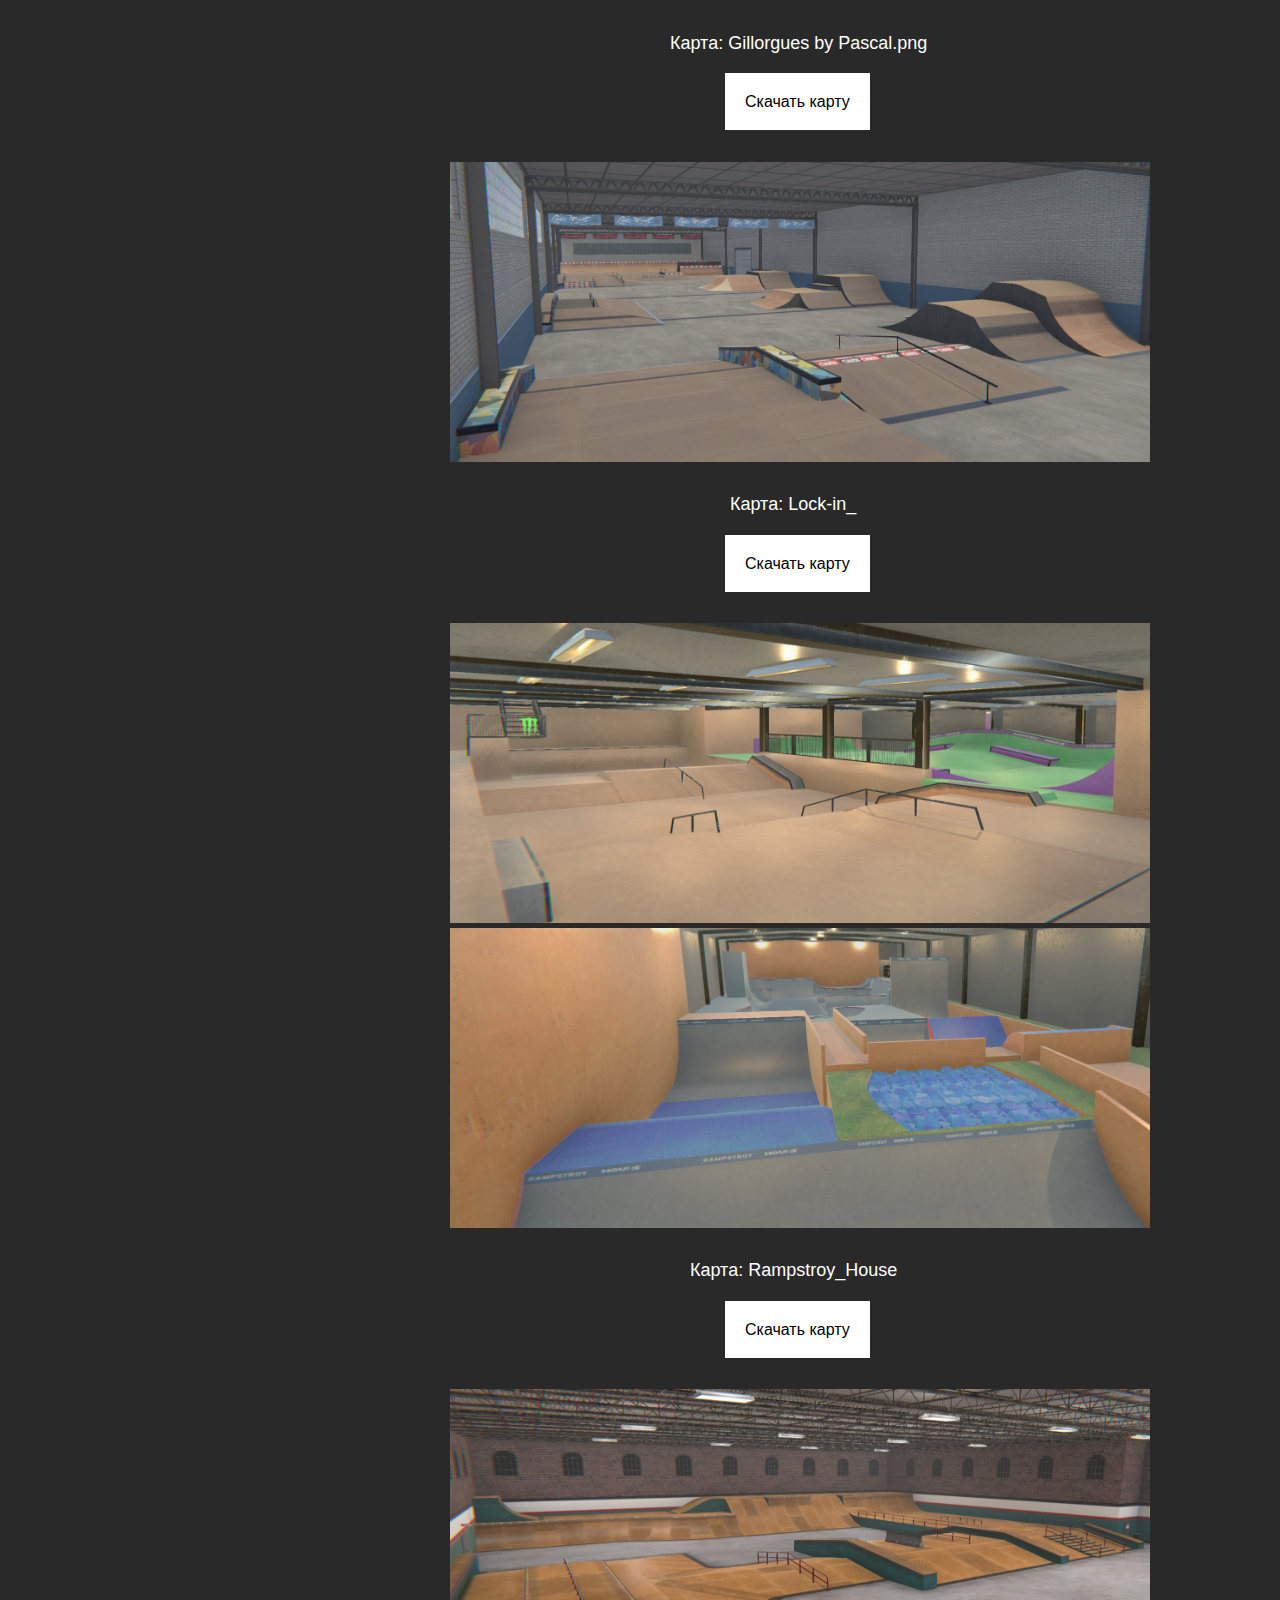
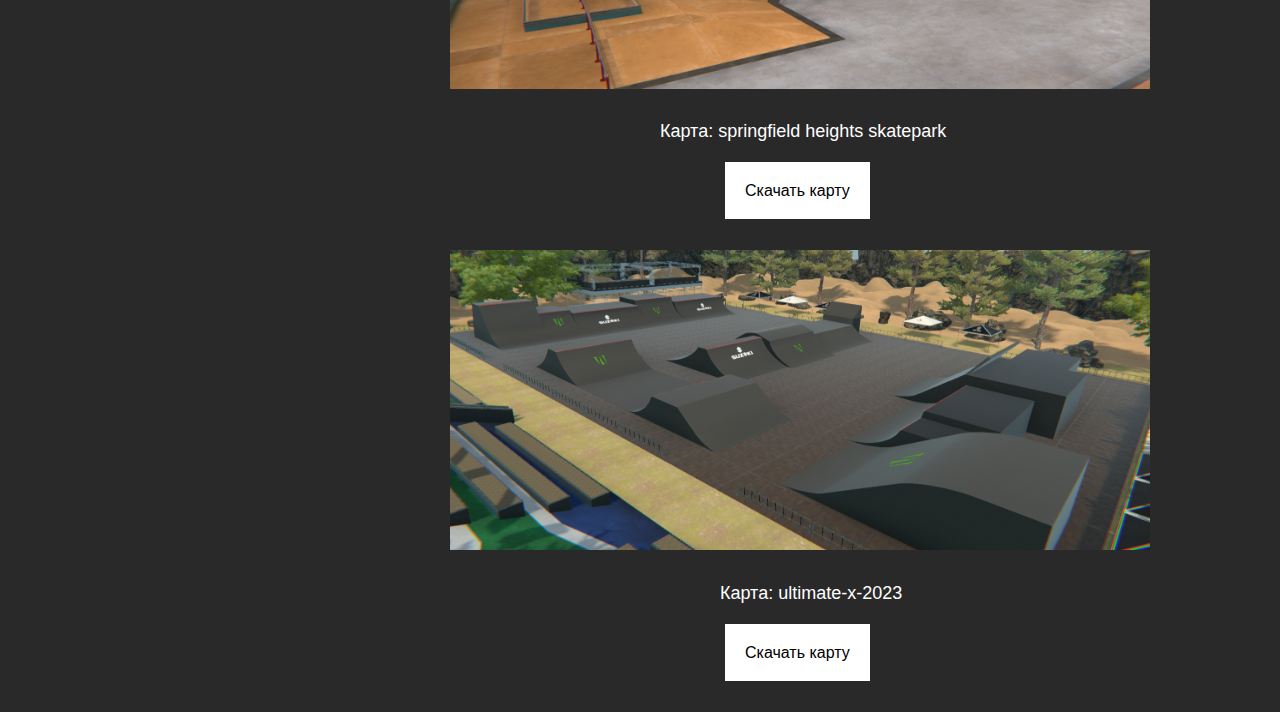
==== commit 3dac2d01: "Update maps.html" ====
--- a/maps.html
+++ b/maps.html
@@ -43,15 +43,15 @@
         </div>
 
         <div class="blocks-download-pipe">
+        <img class="imgmap" src="img/sportkidspng.png" alt="">
+        <p class="textnamemap7">Карта: SportKids</p>
+        <a class="downloadmap" href="https://drive.google.com/file/d/1adb2ERKiIUKcgCnzv6yEFk26faOGjBBw/view?usp=sharing">Скачать карту</a>
+    </div>
+
+            <div class="blocks-download-pipe">
         <img class="imgmap" src="img/BunnyHop.png" alt="">
         <p class="textnamemap7">Карта: Bunny Hop</p>
         <a class="downloadmap" href="https://drive.google.com/file/d/15llxBQVCR-en4lDNEsDVgCKgVjciPERl/view?usp=drive_link">Скачать карту</a>
-    </div>
-
-            <div class="blocks-download-pipe">
-        <img class="imgmap" src="img/sportkidspng.png" alt="">
-        <p class="textnamemap7">Карта: SportKids</p>
-        <a class="downloadmap" href="https://drive.google.com/file/d/1adb2ERKiIUKcgCnzv6yEFk26faOGjBBw/view?usp=sharing">Скачать карту</a>
     </div>
 
         <div class="blocks-download-pipe">
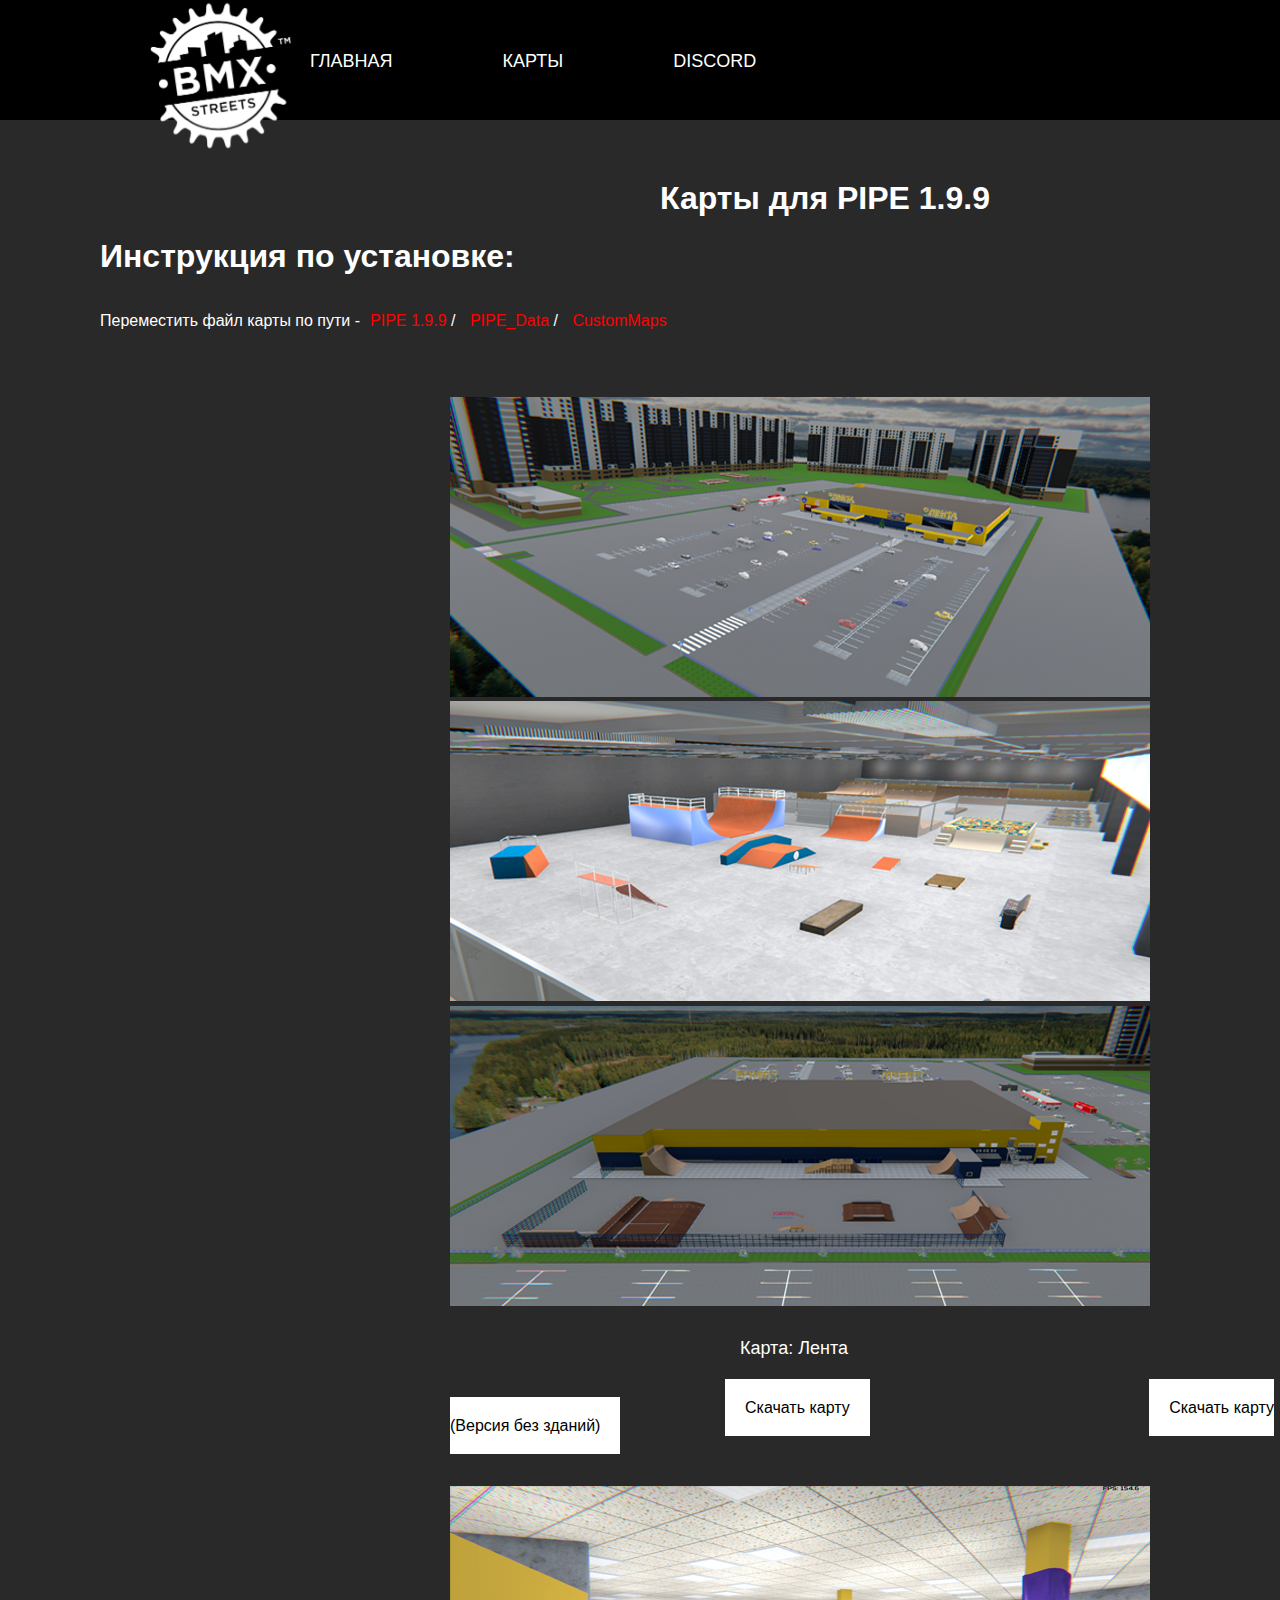
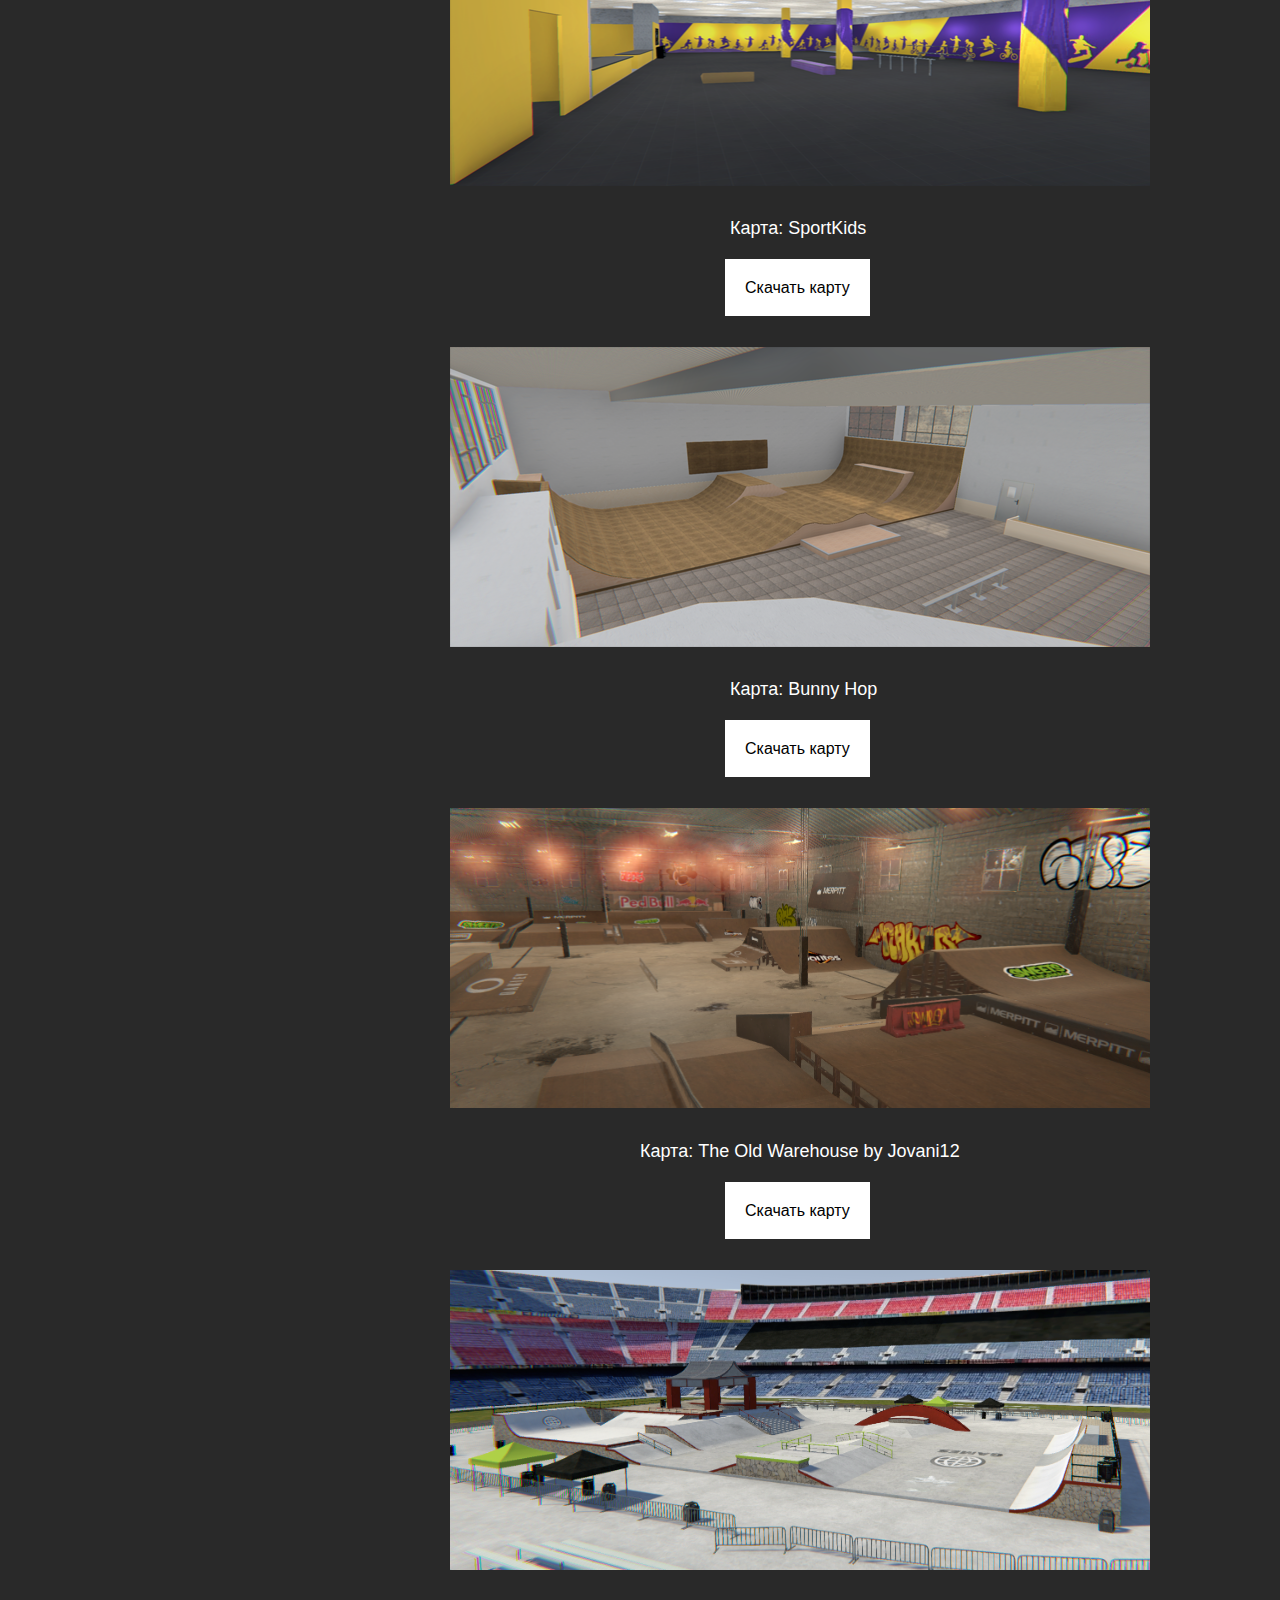
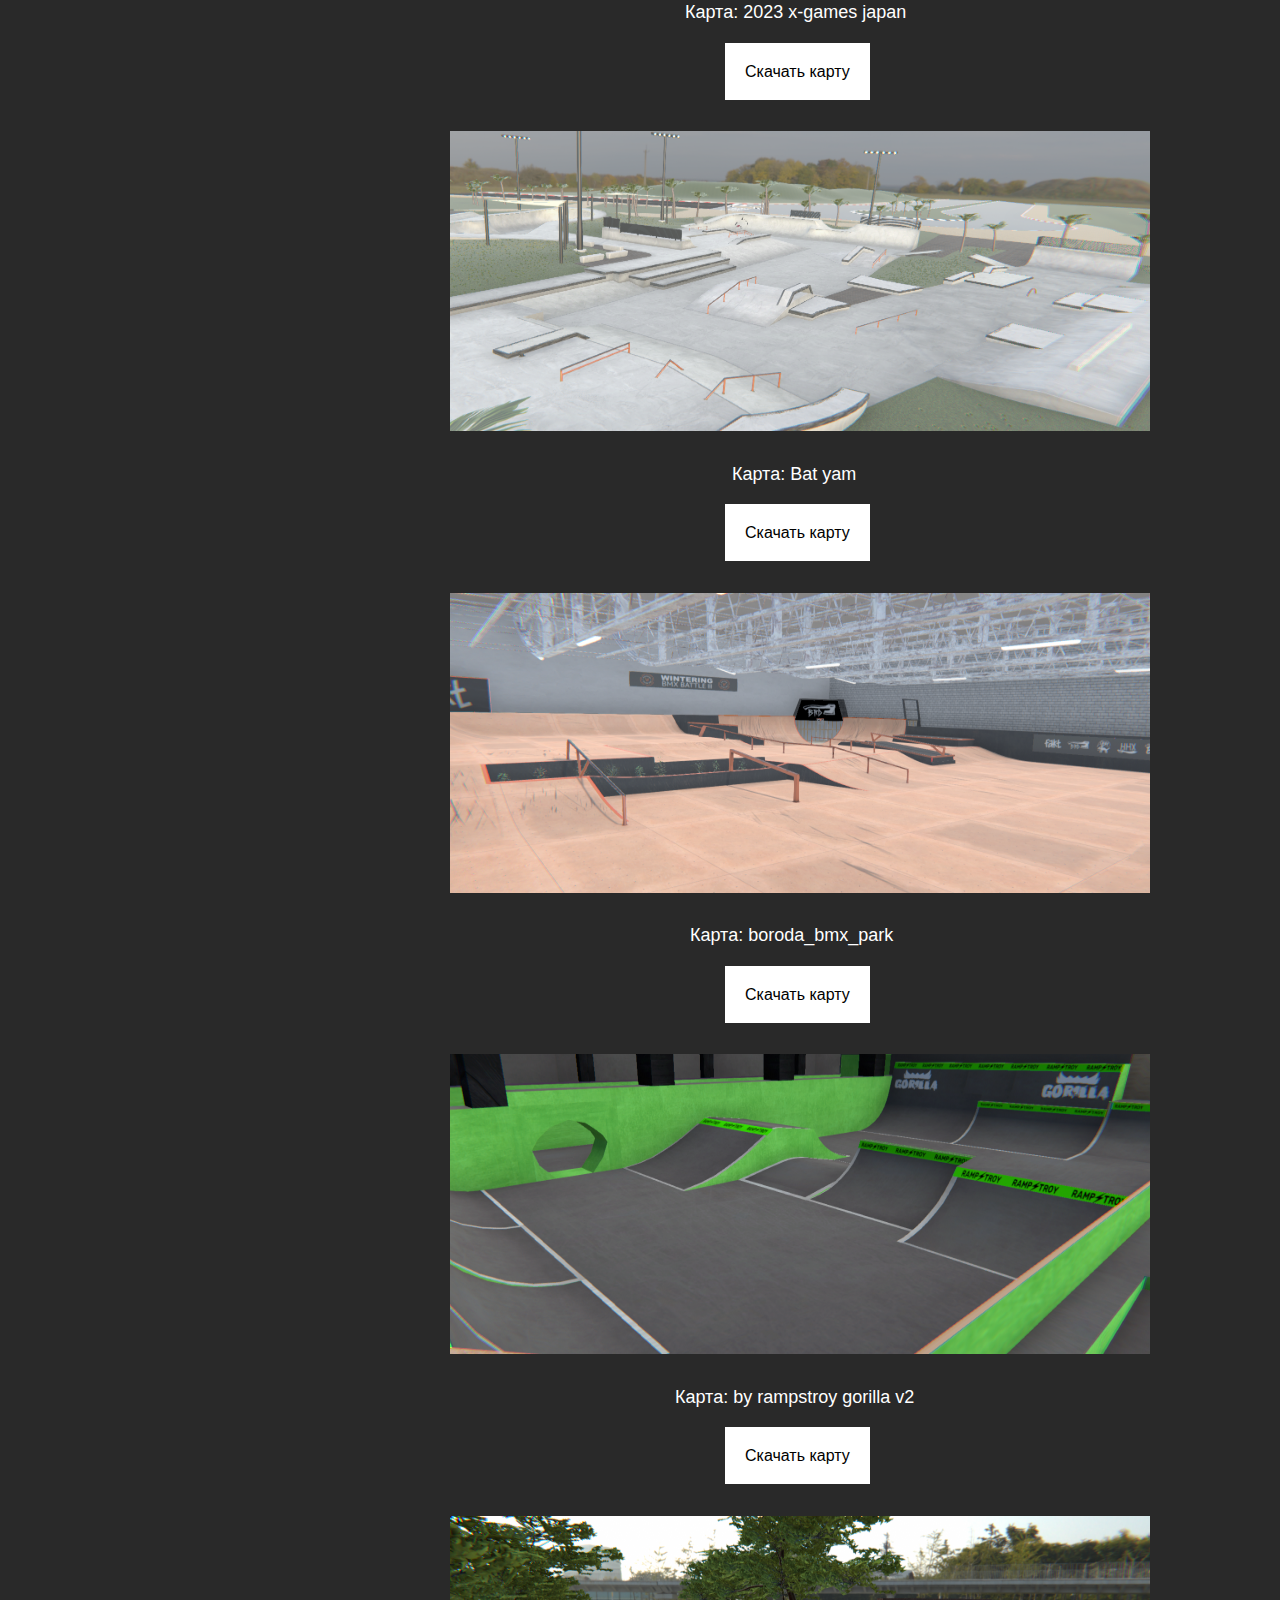
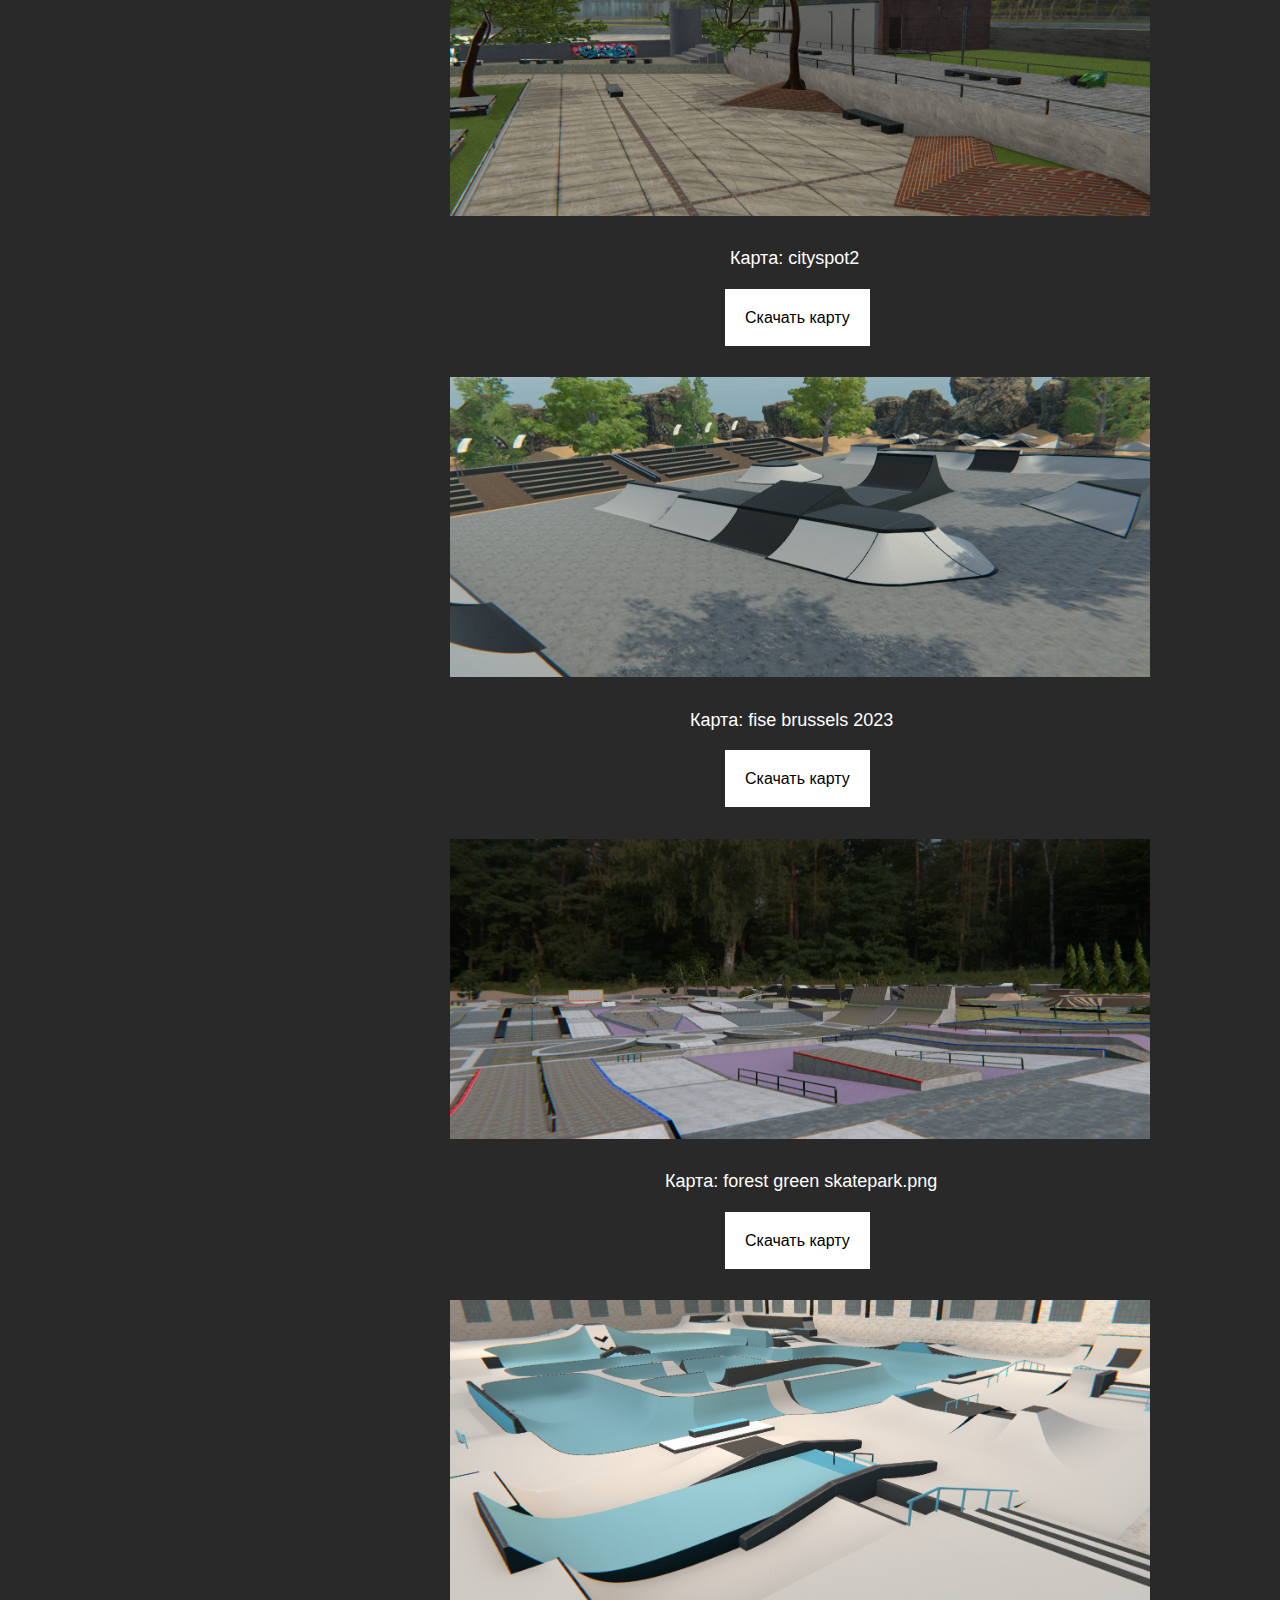
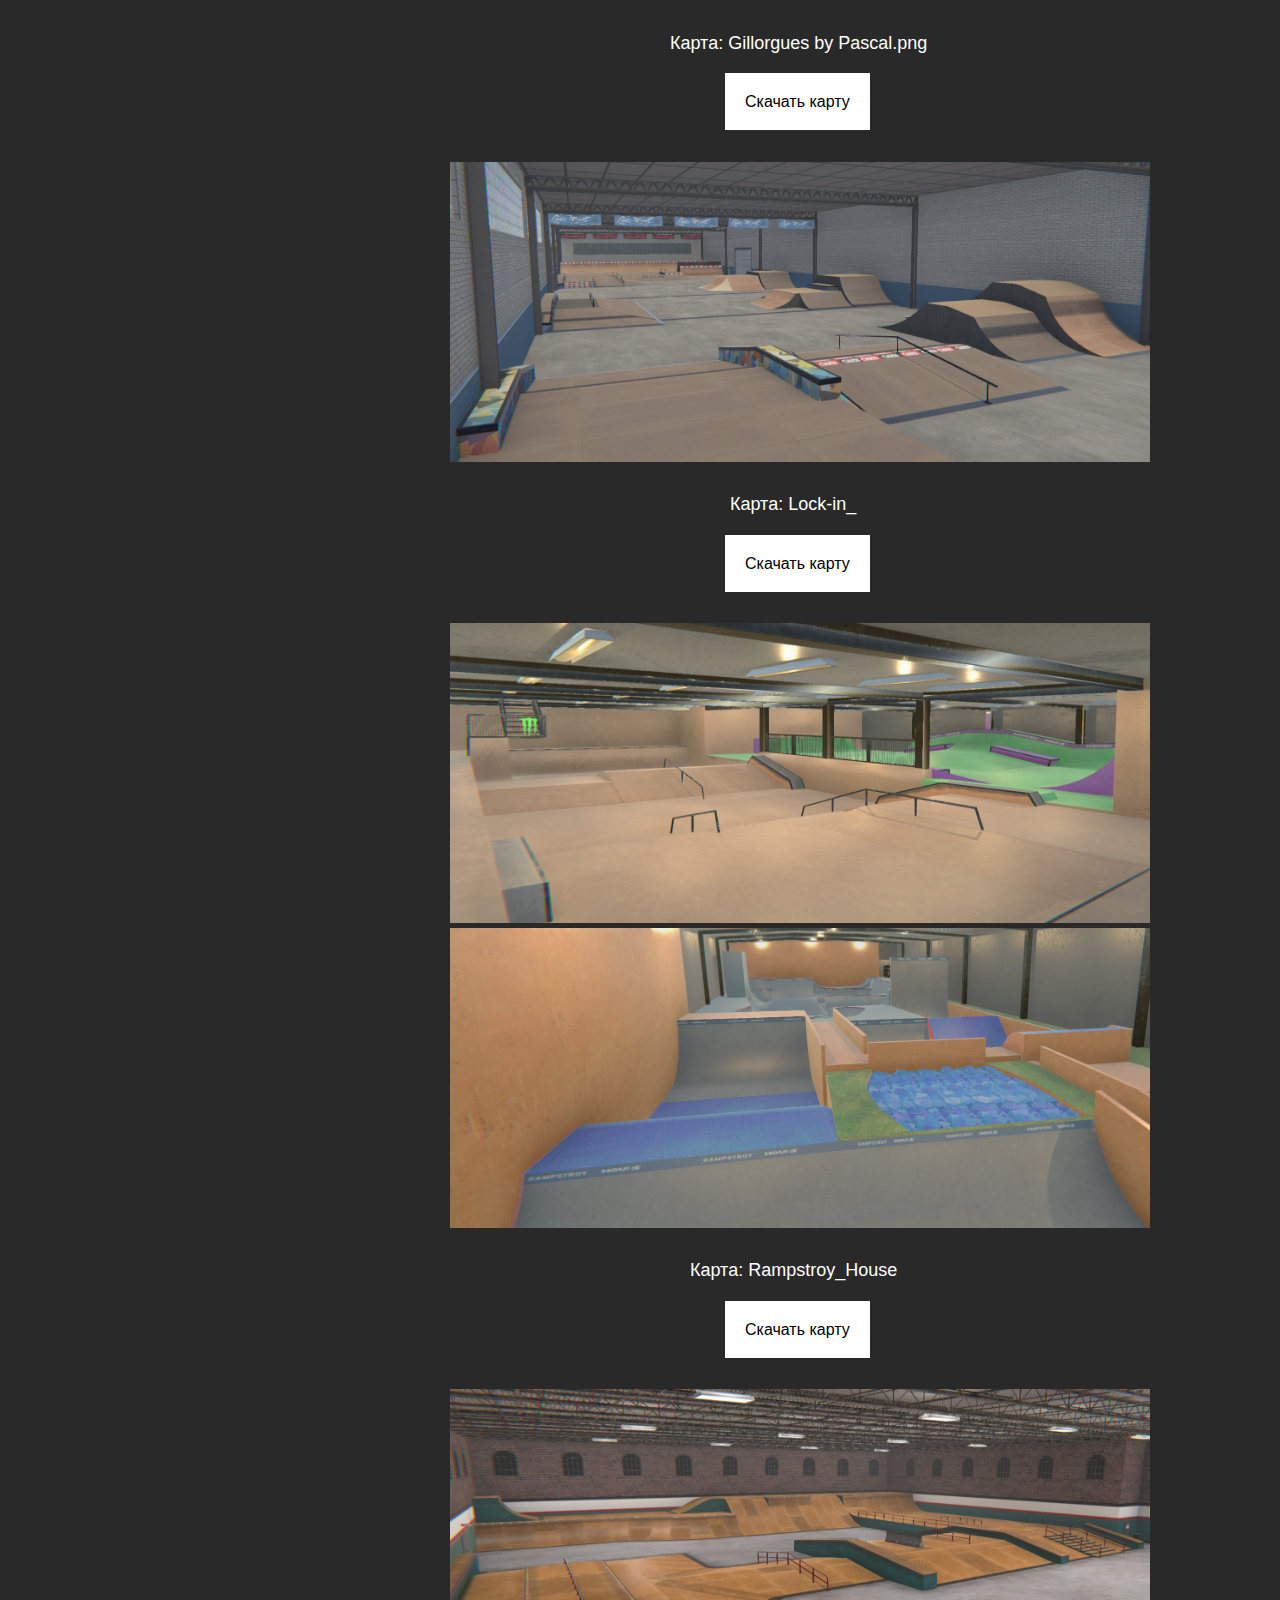
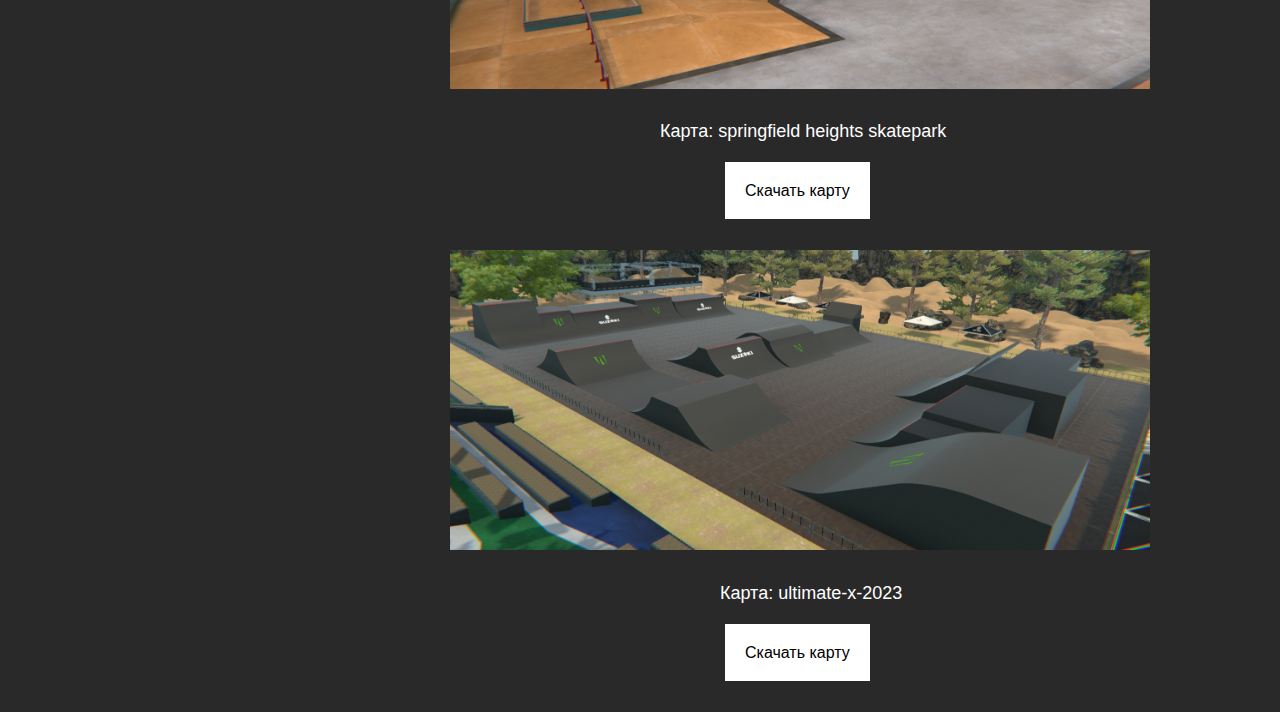
==== commit b4ab2aed: "Update maps.html" ====
--- a/maps.html
+++ b/maps.html
@@ -19,6 +19,7 @@
             <ul class="menu__list">
                 <li class="menu__item"><a class="menu__link" href="index.html">ГЛАВНАЯ</a></li>
                 <li class="menu__item"><a class="menu__link" href="maps.html">КАРТЫ</a></li>
+                <li class="menu__item"><a class="menu__link" href="https://discord.gg/N4wwpGqh">DISCORD</a></li>
             </ul>
         </nav>
     </div>
